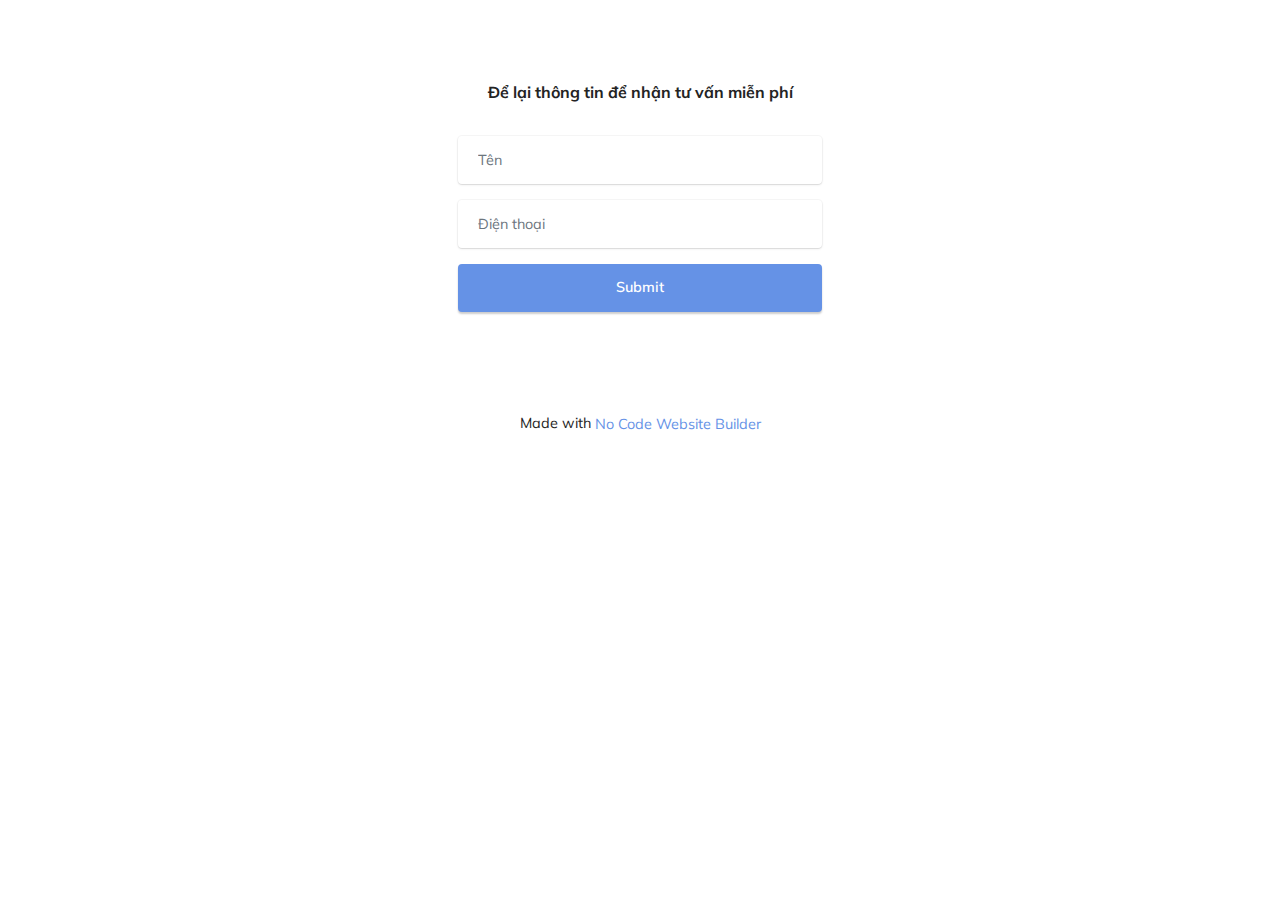
==== index.html @ 39113ecf "03062023" ====
<!DOCTYPE html>
<html  >
<head>
  <!-- Site made with Mobirise Website Builder v5.8.4, https://mobirise.com -->
  <meta charset="UTF-8">
  <meta http-equiv="X-UA-Compatible" content="IE=edge">
  <meta name="generator" content="Mobirise v5.8.4, mobirise.com">
  <meta name="viewport" content="width=device-width, initial-scale=1, minimum-scale=1">
  <link rel="shortcut icon" href="assets/images/logo5.png" type="image/x-icon">
  <meta name="description" content="">
  
  
  <title>Home</title>
  <link rel="stylesheet" href="assets/bootstrap/css/bootstrap.min.css">
  <link rel="stylesheet" href="assets/bootstrap/css/bootstrap-grid.min.css">
  <link rel="stylesheet" href="assets/bootstrap/css/bootstrap-reboot.min.css">
  <link rel="stylesheet" href="assets/animatecss/animate.css">
  <link rel="stylesheet" href="assets/theme/css/style.css">
  <link rel="preload" href="https://fonts.googleapis.com/css?family=Mulish:200,300,400,500,600,700,800,900,200i,300i,400i,500i,600i,700i,800i,900i&display=swap" as="style" onload="this.onload=null;this.rel='stylesheet'">
  <noscript><link rel="stylesheet" href="https://fonts.googleapis.com/css?family=Mulish:200,300,400,500,600,700,800,900,200i,300i,400i,500i,600i,700i,800i,900i&display=swap"></noscript>
  <link rel="preload" as="style" href="assets/mobirise/css/mbr-additional.css"><link rel="stylesheet" href="assets/mobirise/css/mbr-additional.css" type="text/css">

  
  
  
</head>
<body>
  
  <section data-bs-version="5.1" class="form6 cid-tBtfS09I88" id="form6-26">
    
    
    <div class="container">
        <div class="mbr-section-head">
            <h3 class="mbr-section-title mbr-fonts-style align-center mb-0 display-5"><strong>Để lại thông tin để nhận tư vấn miễn phí</strong></h3>
            
        </div>
        <div class="row justify-content-center mt-4">
            <div class="col-lg-8 mx-auto mbr-form" data-form-type="formoid">
                <form action="https://mobirise.eu/" method="POST" class="mbr-form form-with-styler mx-auto" data-form-title="Form Name"><input type="hidden" name="email" data-form-email="true" value="Y9dy95Yp5wmkKVd/0GIp2gF3+HsOnXI8eDdxswbliHmnX6ky2PDcvY+ydvlVu23F+veCBiwrmIQJAqEU7r0WcG2cUK9xBHsU/WduM9uioOpD8mHMKad6G4ELP94z5v3U">
                    <div class="row">
                        <div hidden="hidden" data-form-alert="" class="alert alert-success col-12">Chúng tôi đã ghi nhận thông tin và sẽ gọi bạn sớm thôi!</div>
                        <div hidden="hidden" data-form-alert-danger="" class="alert alert-danger col-12">
                            Oops...! some problem!
                        </div>
                    </div>
                    <div class="dragArea row">
                        <div class="col-lg-12 col-md-12 col-sm-12 form-group mb-3" data-for="name">
                            <input type="text" name="name" placeholder="Tên" data-form-field="name" class="form-control" value="" id="name-form6-26">
                        </div>
                        
                        <div data-for="phone" class="col-lg-12 col-md-12 col-sm-12 form-group mb-3">
                            <input type="tel" name="phone" placeholder="Điện thoại" data-form-field="phone" class="form-control" value="" id="phone-form6-26">
                        </div>
                        <div class="col-auto mbr-section-btn align-center">
                            <button type="submit" class="btn btn-primary display-4">Submit</button>
                        </div>
                    </div>
                </form>
            </div>
        </div>
    </div>
</section><section class="display-7" style="padding: 0;align-items: center;justify-content: center;flex-wrap: wrap;    align-content: center;display: flex;position: relative;height: 4rem;"><a href="https://mobiri.se/2991705" style="flex: 1 1;height: 4rem;position: absolute;width: 100%;z-index: 1;"><img alt="" style="height: 4rem;" src="[data-uri]"></a><p style="margin: 0;text-align: center;" class="display-7">Made with &#8204;</p><a style="z-index:1" href="https://mobirise.com/builder/no-code-website-builder.html">No Code Website Builder</a></section><script src="assets/bootstrap/js/bootstrap.bundle.min.js"></script>  <script src="assets/smoothscroll/smooth-scroll.js"></script>  <script src="assets/ytplayer/index.js"></script>  <script src="assets/theme/js/script.js"></script>  <script src="assets/formoid/formoid.min.js"></script>  
  
  
 <div id="scrollToTop" class="scrollToTop mbr-arrow-up"><a style="text-align: center;"><i class="mbr-arrow-up-icon mbr-arrow-up-icon-cm cm-icon cm-icon-smallarrow-up"></i></a></div>
    <input name="animation" type="hidden">
  </body>
</html>
---- assets/theme/css/style.css ----
@charset "UTF-8";
section {
  background-color: #ffffff;
}

body {
  font-style: normal;
  line-height: 1.5;
  font-weight: 400;
  color: #232323;
  position: relative;
}

button {
  background-color: transparent;
  border-color: transparent;
}

section,
.container,
.container-fluid {
  position: relative;
  word-wrap: break-word;
}

a.mbr-iconfont:hover {
  text-decoration: none;
}

.article .lead p,
.article .lead ul,
.article .lead ol,
.article .lead pre,
.article .lead blockquote {
  margin-bottom: 0;
}

a {
  font-style: normal;
  font-weight: 400;
  cursor: pointer;
}
a, a:hover {
  text-decoration: none;
}

.mbr-section-title {
  font-style: normal;
  line-height: 1.3;
}

.mbr-section-subtitle {
  line-height: 1.3;
}

.mbr-text {
  font-style: normal;
  line-height: 1.7;
}

h1,
h2,
h3,
h4,
h5,
h6,
.display-1,
.display-2,
.display-4,
.display-5,
.display-7,
span,
p,
a {
  line-height: 1;
  word-break: break-word;
  word-wrap: break-word;
  font-weight: 400;
}

b,
strong {
  font-weight: bold;
}

input:-webkit-autofill, input:-webkit-autofill:hover, input:-webkit-autofill:focus, input:-webkit-autofill:active {
  transition-delay: 9999s;
  -webkit-transition-property: background-color, color;
  transition-property: background-color, color;
}

textarea[type=hidden] {
  display: none;
}

section {
  background-position: 50% 50%;
  background-repeat: no-repeat;
  background-size: cover;
}
section .mbr-background-video,
section .mbr-background-video-preview {
  position: absolute;
  bottom: 0;
  left: 0;
  right: 0;
  top: 0;
}

.hidden {
  visibility: hidden;
}

.mbr-z-index20 {
  z-index: 20;
}

/*! Base colors */
.mbr-white {
  color: #ffffff;
}

.mbr-black {
  color: #111111;
}

.mbr-bg-white {
  background-color: #ffffff;
}

.mbr-bg-black {
  background-color: #000000;
}

/*! Text-aligns */
.align-left {
  text-align: left;
}

.align-center {
  text-align: center;
}

.align-right {
  text-align: right;
}

/*! Font-weight  */
.mbr-light {
  font-weight: 300;
}

.mbr-regular {
  font-weight: 400;
}

.mbr-semibold {
  font-weight: 500;
}

.mbr-bold {
  font-weight: 700;
}

/*! Media  */
.media-content {
  flex-basis: 100%;
}

.media-container-row {
  display: flex;
  flex-direction: row;
  flex-wrap: wrap;
  justify-content: center;
  align-content: center;
  align-items: start;
}
.media-container-row .media-size-item {
  width: 400px;
}

.media-container-column {
  display: flex;
  flex-direction: column;
  flex-wrap: wrap;
  justify-content: center;
  align-content: center;
  align-items: stretch;
}
.media-container-column > * {
  width: 100%;
}

@media (min-width: 992px) {
  .media-container-row {
    flex-wrap: nowrap;
  }
}
figure {
  margin-bottom: 0;
  overflow: hidden;
}

figure[mbr-media-size] {
  transition: width 0.1s;
}

img,
iframe {
  display: block;
  width: 100%;
}

.card {
  background-color: transparent;
  border: none;
}

.card-box {
  width: 100%;
}

.card-img {
  text-align: center;
  flex-shrink: 0;
  -webkit-flex-shrink: 0;
}

.media {
  max-width: 100%;
  margin: 0 auto;
}

.mbr-figure {
  align-self: center;
}

.media-container > div {
  max-width: 100%;
}

.mbr-figure img,
.card-img img {
  width: 100%;
}

@media (max-width: 991px) {
  .media-size-item {
    width: auto !important;
  }

  .media {
    width: auto;
  }

  .mbr-figure {
    width: 100% !important;
  }
}
/*! Buttons */
.mbr-section-btn {
  margin-left: -0.6rem;
  margin-right: -0.6rem;
  font-size: 0;
}

.btn {
  font-weight: 600;
  border-width: 1px;
  font-style: normal;
  margin: 0.6rem 0.6rem;
  white-space: normal;
  transition: all 0.2s ease-in-out;
  display: inline-flex;
  align-items: center;
  justify-content: center;
  word-break: break-word;
}

.btn-sm {
  font-weight: 600;
  letter-spacing: 0px;
  transition: all 0.3s ease-in-out;
}

.btn-md {
  font-weight: 600;
  letter-spacing: 0px;
  transition: all 0.3s ease-in-out;
}

.btn-lg {
  font-weight: 600;
  letter-spacing: 0px;
  transition: all 0.3s ease-in-out;
}

.btn-form {
  margin: 0;
}
.btn-form:hover {
  cursor: pointer;
}

nav .mbr-section-btn {
  margin-left: 0rem;
  margin-right: 0rem;
}

/*! Btn icon margin */
.btn .mbr-iconfont,
.btn.btn-sm .mbr-iconfont {
  order: 1;
  cursor: pointer;
  margin-left: 0.5rem;
  vertical-align: sub;
}

.btn.btn-md .mbr-iconfont,
.btn.btn-md .mbr-iconfont {
  margin-left: 0.8rem;
}

.mbr-regular {
  font-weight: 400;
}

.mbr-semibold {
  font-weight: 500;
}

.mbr-bold {
  font-weight: 700;
}

[type=submit] {
  -webkit-appearance: none;
}

/*! Full-screen */
.mbr-fullscreen .mbr-overlay {
  min-height: 100vh;
}

.mbr-fullscreen {
  display: flex;
  display: -moz-flex;
  display: -ms-flex;
  display: -o-flex;
  align-items: center;
  min-height: 100vh;
  padding-top: 3rem;
  padding-bottom: 3rem;
}

/*! Map */
.map {
  height: 25rem;
  position: relative;
}
.map iframe {
  width: 100%;
  height: 100%;
}

/*! Scroll to top arrow */
.mbr-arrow-up {
  bottom: 25px;
  right: 90px;
  position: fixed;
  text-align: right;
  z-index: 5000;
  color: #ffffff;
  font-size: 22px;
}

.mbr-arrow-up a {
  background: rgba(0, 0, 0, 0.2);
  border-radius: 50%;
  color: #fff;
  display: inline-block;
  height: 60px;
  width: 60px;
  border: 2px solid #fff;
  outline-style: none !important;
  position: relative;
  text-decoration: none;
  transition: all 0.3s ease-in-out;
  cursor: pointer;
  text-align: center;
}
.mbr-arrow-up a:hover {
  background-color: rgba(0, 0, 0, 0.4);
}
.mbr-arrow-up a i {
  line-height: 60px;
}

.mbr-arrow-up-icon {
  display: block;
  color: #fff;
}

.mbr-arrow-up-icon::before {
  content: "›";
  display: inline-block;
  font-family: serif;
  font-size: 22px;
  line-height: 1;
  font-style: normal;
  position: relative;
  top: 6px;
  left: -4px;
  transform: rotate(-90deg);
}

/*! Arrow Down */
.mbr-arrow {
  position: absolute;
  bottom: 45px;
  left: 50%;
  width: 60px;
  height: 60px;
  cursor: pointer;
  background-color: rgba(80, 80, 80, 0.5);
  border-radius: 50%;
  transform: translateX(-50%);
}
@media (max-width: 767px) {
  .mbr-arrow {
    display: none;
  }
}
.mbr-arrow > a {
  display: inline-block;
  text-decoration: none;
  outline-style: none;
  -webkit-animation: arrowdown 1.7s ease-in-out infinite;
          animation: arrowdown 1.7s ease-in-out infinite;
  color: #ffffff;
}
.mbr-arrow > a > i {
  position: absolute;
  top: -2px;
  left: 15px;
  font-size: 2rem;
}

#scrollToTop a i::before {
  content: "";
  position: absolute;
  display: block;
  border-bottom: 2.5px solid #fff;
  border-left: 2.5px solid #fff;
  width: 27.8%;
  height: 27.8%;
  left: 50%;
  top: 51%;
  transform: translateY(-30%) translateX(-50%) rotate(135deg);
}

@keyframes arrowdown {
  0% {
    transform: translateY(0px);
  }
  50% {
    transform: translateY(-5px);
  }
  100% {
    transform: translateY(0px);
  }
}
@-webkit-keyframes arrowdown {
  0% {
    transform: translateY(0px);
  }
  50% {
    transform: translateY(-5px);
  }
  100% {
    transform: translateY(0px);
  }
}
@media (max-width: 500px) {
  .mbr-arrow-up {
    left: 0;
    right: 0;
    text-align: center;
  }
}
/*Gradients animation*/
@keyframes gradient-animation {
  from {
    background-position: 0% 100%;
    -webkit-animation-timing-function: ease-in-out;
            animation-timing-function: ease-in-out;
  }
  to {
    background-position: 100% 0%;
    -webkit-animation-timing-function: ease-in-out;
            animation-timing-function: ease-in-out;
  }
}
@-webkit-keyframes gradient-animation {
  from {
    background-position: 0% 100%;
    -webkit-animation-timing-function: ease-in-out;
            animation-timing-function: ease-in-out;
  }
  to {
    background-position: 100% 0%;
    -webkit-animation-timing-function: ease-in-out;
            animation-timing-function: ease-in-out;
  }
}
.bg-gradient {
  background-size: 200% 200%;
  animation: gradient-animation 5s infinite alternate;
  -webkit-animation: gradient-animation 5s infinite alternate;
}

.menu .navbar-brand {
  display: -webkit-flex;
}
.menu .navbar-brand span {
  display: flex;
  display: -webkit-flex;
}
.menu .navbar-brand .navbar-caption-wrap {
  display: -webkit-flex;
}
.menu .navbar-brand .navbar-logo img {
  display: -webkit-flex;
  width: auto;
}
@media (min-width: 768px) and (max-width: 991px) {
  .menu .navbar-toggleable-sm .navbar-nav {
    display: -ms-flexbox;
  }
}
@media (max-width: 991px) {
  .menu .navbar-collapse {
    max-height: 93.5vh;
  }
  .menu .navbar-collapse.show {
    overflow: auto;
  }
}
@media (min-width: 992px) {
  .menu .navbar-nav.nav-dropdown {
    display: -webkit-flex;
  }
  .menu .navbar-toggleable-sm .navbar-collapse {
    display: -webkit-flex !important;
  }
  .menu .collapsed .navbar-collapse {
    max-height: 93.5vh;
  }
  .menu .collapsed .navbar-collapse.show {
    overflow: auto;
  }
}
@media (max-width: 767px) {
  .menu .navbar-collapse {
    max-height: 80vh;
  }
}

.nav-link .mbr-iconfont {
  margin-right: 0.5rem;
}

.navbar {
  display: -webkit-flex;
  -webkit-flex-wrap: wrap;
  -webkit-align-items: center;
  -webkit-justify-content: space-between;
}

.navbar-collapse {
  -webkit-flex-basis: 100%;
  -webkit-flex-grow: 1;
  -webkit-align-items: center;
}

.nav-dropdown .link {
  padding: 0.667em 1.667em !important;
  margin: 0 !important;
}

.nav {
  display: -webkit-flex;
  -webkit-flex-wrap: wrap;
}

.row {
  display: -webkit-flex;
  -webkit-flex-wrap: wrap;
}

.justify-content-center {
  -webkit-justify-content: center;
}

.form-inline {
  display: -webkit-flex;
}

.card-wrapper {
  -webkit-flex: 1;
}

.carousel-control {
  z-index: 10;
  display: -webkit-flex;
}

.carousel-controls {
  display: -webkit-flex;
}

.media {
  display: -webkit-flex;
}

.form-group:focus {
  outline: none;
}

.jq-selectbox__select {
  padding: 7px 0;
  position: relative;
}

.jq-selectbox__dropdown {
  overflow: hidden;
  border-radius: 10px;
  position: absolute;
  top: 100%;
  left: 0 !important;
  width: 100% !important;
}

.jq-selectbox__trigger-arrow {
  right: 0;
  transform: translateY(-50%);
}

.jq-selectbox li {
  padding: 1.07em 0.5em;
}

input[type=range] {
  padding-left: 0 !important;
  padding-right: 0 !important;
}

.modal-dialog,
.modal-content {
  height: 100%;
}

.modal-dialog .carousel-inner {
  height: calc(100vh - 1.75rem);
}
@media (max-width: 575px) {
  .modal-dialog .carousel-inner {
    height: calc(100vh - 1rem);
  }
}

.carousel-item {
  text-align: center;
}

.carousel-item img {
  margin: auto;
}

.navbar-toggler {
  align-self: flex-start;
  padding: 0.25rem 0.75rem;
  font-size: 1.25rem;
  line-height: 1;
  background: transparent;
  border: 1px solid transparent;
  border-radius: 0.25rem;
}

.navbar-toggler:focus,
.navbar-toggler:hover {
  text-decoration: none;
  box-shadow: none;
}

.navbar-toggler-icon {
  display: inline-block;
  width: 1.5em;
  height: 1.5em;
  vertical-align: middle;
  content: "";
  background: no-repeat center center;
  background-size: 100% 100%;
}

.navbar-toggler-left {
  position: absolute;
  left: 1rem;
}

.navbar-toggler-right {
  position: absolute;
  right: 1rem;
}

.card-img {
  width: auto;
}

.menu .navbar.collapsed:not(.beta-menu) {
  flex-direction: column;
}

.carousel-item.active,
.carousel-item-next,
.carousel-item-prev {
  display: flex;
}

.note-air-layout .dropup .dropdown-menu,
.note-air-layout .navbar-fixed-bottom .dropdown .dropdown-menu {
  bottom: initial !important;
}

html,
body {
  height: auto;
  min-height: 100vh;
}

.dropup .dropdown-toggle::after {
  display: none;
}

.form-asterisk {
  font-family: initial;
  position: absolute;
  top: -2px;
  font-weight: normal;
}

.form-control-label {
  position: relative;
  cursor: pointer;
  margin-bottom: 0.357em;
  padding: 0;
}

.alert {
  color: #ffffff;
  border-radius: 0;
  border: 0;
  font-size: 1.1rem;
  line-height: 1.5;
  margin-bottom: 1.875rem;
  padding: 1.25rem;
  position: relative;
  text-align: center;
}
.alert.alert-form::after {
  background-color: inherit;
  bottom: -7px;
  content: "";
  display: block;
  height: 14px;
  left: 50%;
  margin-left: -7px;
  position: absolute;
  transform: rotate(45deg);
  width: 14px;
}

.form-control {
  background-color: #ffffff;
  background-clip: border-box;
  color: #232323;
  line-height: 1rem !important;
  height: auto;
  padding: 0.6rem 1.2rem;
  transition: border-color 0.25s ease 0s;
  border: 1px solid transparent !important;
  border-radius: 4px;
  box-shadow: rgba(0, 0, 0, 0.07) 0px 1px 1px 0px, rgba(0, 0, 0, 0.07) 0px 1px 3px 0px, rgba(0, 0, 0, 0.03) 0px 0px 0px 1px;
}
.form-active .form-control:invalid {
  border-color: red;
}

form .row {
  margin-left: -0.6rem;
  margin-right: -0.6rem;
}
form .row [class*=col] {
  padding-left: 0.6rem;
  padding-right: 0.6rem;
}

form .mbr-section-btn {
  margin: 0;
  padding-left: 0.6rem;
  padding-right: 0.6rem;
}

form .btn {
  display: flex;
  padding: 0.6rem 1.2rem;
  margin: 0;
}

form .form-check-input {
  margin-top: 0.5;
}

textarea.form-control {
  line-height: 1.5rem !important;
}

.form-group {
  margin-bottom: 1.2rem;
}

.form-control,
form .btn {
  min-height: 48px;
}

.gdpr-block label span.textGDPR input[name=gdpr] {
  top: 7px;
}

.form-control:focus {
  box-shadow: none;
}

:focus {
  outline: none;
}

.mbr-overlay {
  background-color: #000;
  bottom: 0;
  left: 0;
  opacity: 0.5;
  position: absolute;
  right: 0;
  top: 0;
  z-index: 0;
  pointer-events: none;
}

blockquote {
  font-style: italic;
  padding: 3rem;
  font-size: 1.09rem;
  position: relative;
  border-left: 3px solid;
}

ul,
ol,
pre,
blockquote {
  margin-bottom: 2.3125rem;
}

.mt-4 {
  margin-top: 2rem !important;
}

.mb-4 {
  margin-bottom: 2rem !important;
}

@media (min-width: 992px) {
  .container {
    padding-left: 16px;
    padding-right: 16px;
  }

  .row {
    margin-left: -16px;
    margin-right: -16px;
  }
  .row > [class*=col] {
    padding-left: 16px;
    padding-right: 16px;
  }
}
@media (min-width: 768px) {
  .container-fluid {
    padding-left: 32px;
    padding-right: 32px;
  }
}
@media (min-width: 768px) and (max-width: 991px) {
  .mbr-container {
    padding-left: 32px;
    padding-right: 32px;
  }
}
@media (max-width: 767px) {
  .mbr-container {
    padding-left: 16px;
    padding-right: 16px;
  }
}
.card-wrapper,
.item-wrapper {
  overflow: hidden;
}

.app-video-wrapper > img {
  opacity: 1;
}

.item {
  position: relative;
}

.dropdown-menu .dropdown-menu {
  left: 100%;
}

.dropdown-item + .dropdown-menu {
  display: none;
}

.dropdown-item:hover + .dropdown-menu,
.dropdown-menu:hover {
  display: block;
}

@media (min-aspect-ratio: 16/9) {
  .mbr-video-foreground {
    height: 300% !important;
    top: -100% !important;
  }
}
@media (max-aspect-ratio: 16/9) {
  .mbr-video-foreground {
    width: 300% !important;
    left: -100% !important;
  }
}.engine {
	position: absolute;
	text-indent: -2400px;
	text-align: center;
	padding: 0;
	top: 0;
	left: -2400px;
}
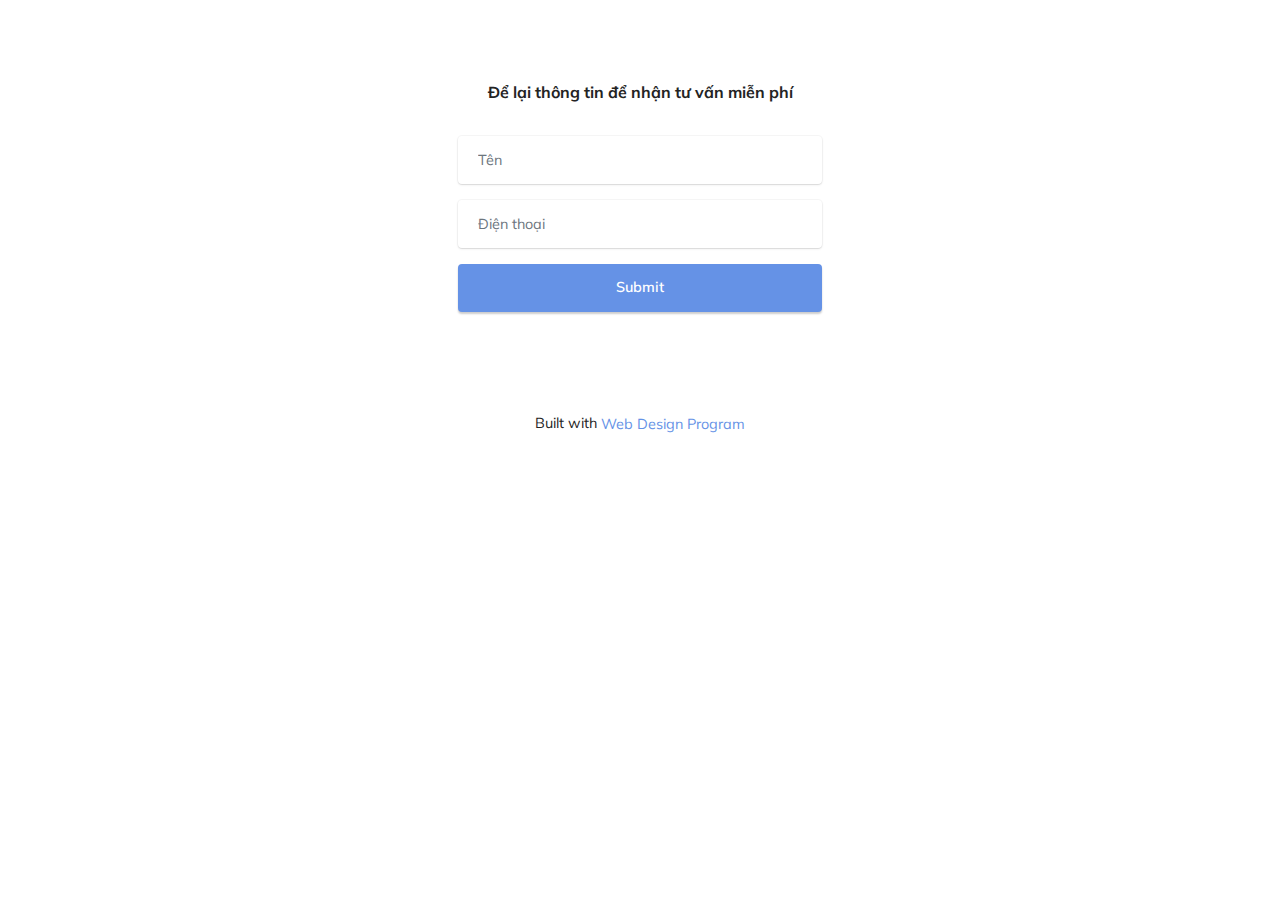
==== commit 548f72ab: "3234" ====
--- a/index.html
+++ b/index.html
@@ -36,7 +36,7 @@
         </div>
         <div class="row justify-content-center mt-4">
             <div class="col-lg-8 mx-auto mbr-form" data-form-type="formoid">
-                <form action="https://mobirise.eu/" method="POST" class="mbr-form form-with-styler mx-auto" data-form-title="Form Name"><input type="hidden" name="email" data-form-email="true" value="Y9dy95Yp5wmkKVd/0GIp2gF3+HsOnXI8eDdxswbliHmnX6ky2PDcvY+ydvlVu23F+veCBiwrmIQJAqEU7r0WcG2cUK9xBHsU/WduM9uioOpD8mHMKad6G4ELP94z5v3U">
+                <form action="https://mobirise.eu/" method="POST" class="mbr-form form-with-styler mx-auto" data-form-title="Form Name"><input type="hidden" name="email" data-form-email="true" value="G8fNs7XWvtWu2tb38KiW5MXadjMqTvgWisqBGfaHisEMpyibDWAI4afP7Jy4pFu03w7LuLg8yoNtYzwW1b8rhkO1qIILDD1zhZ3jpz8UO+SfwBujZI1yfAyRESxCkPep">
                     <div class="row">
                         <div hidden="hidden" data-form-alert="" class="alert alert-success col-12">Chúng tôi đã ghi nhận thông tin và sẽ gọi bạn sớm thôi!</div>
                         <div hidden="hidden" data-form-alert-danger="" class="alert alert-danger col-12">
@@ -59,7 +59,7 @@
             </div>
         </div>
     </div>
-</section><section class="display-7" style="padding: 0;align-items: center;justify-content: center;flex-wrap: wrap;    align-content: center;display: flex;position: relative;height: 4rem;"><a href="https://mobiri.se/2991705" style="flex: 1 1;height: 4rem;position: absolute;width: 100%;z-index: 1;"><img alt="" style="height: 4rem;" src="[data-uri]"></a><p style="margin: 0;text-align: center;" class="display-7">Made with &#8204;</p><a style="z-index:1" href="https://mobirise.com/builder/no-code-website-builder.html">No Code Website Builder</a></section><script src="assets/bootstrap/js/bootstrap.bundle.min.js"></script>  <script src="assets/smoothscroll/smooth-scroll.js"></script>  <script src="assets/ytplayer/index.js"></script>  <script src="assets/theme/js/script.js"></script>  <script src="assets/formoid/formoid.min.js"></script>  
+</section><section class="display-7" style="padding: 0;align-items: center;justify-content: center;flex-wrap: wrap;    align-content: center;display: flex;position: relative;height: 4rem;"><a href="https://mobiri.se/2991705" style="flex: 1 1;height: 4rem;position: absolute;width: 100%;z-index: 1;"><img alt="" style="height: 4rem;" src="[data-uri]"></a><p style="margin: 0;text-align: center;" class="display-7">Built with &#8204;</p><a style="z-index:1" href="https://mobirise.com/builder/web-design-program.html">Web Design Program</a></section><script src="assets/bootstrap/js/bootstrap.bundle.min.js"></script>  <script src="assets/smoothscroll/smooth-scroll.js"></script>  <script src="assets/ytplayer/index.js"></script>  <script src="assets/theme/js/script.js"></script>  <script src="assets/formoid/formoid.min.js"></script>  
   
   
  <div id="scrollToTop" class="scrollToTop mbr-arrow-up"><a style="text-align: center;"><i class="mbr-arrow-up-icon mbr-arrow-up-icon-cm cm-icon cm-icon-smallarrow-up"></i></a></div>
--- a/assets/mobirise/css/mbr-additional.css
+++ b/assets/mobirise/css/mbr-additional.css
@@ -5281,549 +5281,29 @@
 .cid-sFzFvgBfc0 .mbr-section-subtitle {
   text-align: left;
 }
-.cid-tFIu8643v4 {
-  padding-top: 0rem;
-  padding-bottom: 0rem;
-  background-color: #ffffff;
-}
-.cid-tFIu8643v4 img,
-.cid-tFIu8643v4 .item-img {
-  height: 100%;
-  height: 300px;
-  object-fit: cover;
-}
-.cid-tFIu8643v4 .item:focus,
-.cid-tFIu8643v4 span:focus {
-  outline: none;
-}
-.cid-tFIu8643v4 .item {
-  cursor: pointer;
-  margin-bottom: 2rem;
-}
-.cid-tFIu8643v4 .item-wrapper {
-  position: relative;
-  border-radius: 4px;
-  background: #fafafa;
-  height: 100%;
-  display: flex;
-  flex-flow: column nowrap;
-}
-@media (min-width: 992px) {
-  .cid-tFIu8643v4 .item-wrapper .item-content {
-    padding: 2rem 2rem 0;
-  }
-  .cid-tFIu8643v4 .item-wrapper .item-footer {
-    padding: 0 2rem 2rem;
-  }
+.cid-tG7671k1oT {
+  padding-top: 2rem;
+  padding-bottom: 2rem;
+  background-image: url("../../../assets/images/mbr-5-1920x1280.jpeg");
+}
+.cid-tG7671k1oT .mbr-overlay {
+  background-color: #000000;
+  opacity: 0.5;
+}
+.cid-tG7671k1oT form .mbr-section-btn {
+  text-align: center;
+  width: 100%;
+}
+.cid-tG7671k1oT form .mbr-section-btn .btn {
+  display: inline-flex;
 }
 @media (max-width: 991px) {
-  .cid-tFIu8643v4 .item-wrapper .item-content {
-    padding: 1rem 1rem 0;
-  }
-  .cid-tFIu8643v4 .item-wrapper .item-footer {
-    padding: 0 1rem 1rem;
-  }
-}
-.cid-tFIu8643v4 .mbr-section-btn {
-  margin-top: auto !important;
-}
-.cid-tFIu8643v4 .mbr-section-title {
-  color: #232323;
-  text-align: left;
-}
-.cid-tFIu8643v4 .mbr-text,
-.cid-tFIu8643v4 .mbr-section-btn {
-  text-align: left;
-}
-.cid-tFIu8643v4 .item-title {
-  text-align: left;
-}
-.cid-tFIu8643v4 .item-subtitle {
-  text-align: left;
-  color: #232323;
-}
-.cid-tFIu8643v4 .mbr-section-subtitle {
-  text-align: left;
-}
-.cid-tFIu8VbyJi {
-  padding-top: 6rem;
-  padding-bottom: 6rem;
-  background-color: #ffffff;
-}
-.cid-tFIu8VbyJi img,
-.cid-tFIu8VbyJi .item-img {
-  height: 100%;
-  height: 300px;
-  object-fit: cover;
-}
-.cid-tFIu8VbyJi .item:focus,
-.cid-tFIu8VbyJi span:focus {
-  outline: none;
-}
-.cid-tFIu8VbyJi .item {
-  cursor: pointer;
-  margin-bottom: 2rem;
-}
-.cid-tFIu8VbyJi .item-wrapper {
-  position: relative;
-  border-radius: 4px;
-  background: #fafafa;
-  height: 100%;
-  display: flex;
-  flex-flow: column nowrap;
-}
-@media (min-width: 992px) {
-  .cid-tFIu8VbyJi .item-wrapper .item-content {
-    padding: 2rem 2rem 0;
-  }
-  .cid-tFIu8VbyJi .item-wrapper .item-footer {
-    padding: 0 2rem 2rem;
-  }
-}
-@media (max-width: 991px) {
-  .cid-tFIu8VbyJi .item-wrapper .item-content {
-    padding: 1rem 1rem 0;
-  }
-  .cid-tFIu8VbyJi .item-wrapper .item-footer {
-    padding: 0 1rem 1rem;
-  }
-}
-.cid-tFIu8VbyJi .mbr-section-btn {
-  margin-top: auto !important;
-}
-.cid-tFIu8VbyJi .mbr-section-title {
-  color: #232323;
-}
-.cid-tFIu8VbyJi .mbr-text,
-.cid-tFIu8VbyJi .mbr-section-btn {
-  text-align: left;
-}
-.cid-tFIu8VbyJi .item-title {
-  text-align: left;
-}
-.cid-tFIu8VbyJi .item-subtitle {
-  text-align: left;
-  color: #232323;
-}
-.cid-tFIu9rk3UH {
-  padding-top: 6rem;
-  padding-bottom: 6rem;
-  background-color: #ffffff;
-}
-.cid-tFIu9rk3UH img,
-.cid-tFIu9rk3UH .item-img {
-  height: 100%;
-  height: 300px;
-  object-fit: cover;
-}
-.cid-tFIu9rk3UH .item:focus,
-.cid-tFIu9rk3UH span:focus {
-  outline: none;
-}
-.cid-tFIu9rk3UH .item {
-  cursor: pointer;
-  margin-bottom: 2rem;
-}
-.cid-tFIu9rk3UH .item-wrapper {
-  position: relative;
-  border-radius: 4px;
-  background: #fafafa;
-  height: 100%;
-  display: flex;
-  flex-flow: column nowrap;
-}
-@media (min-width: 992px) {
-  .cid-tFIu9rk3UH .item-wrapper .item-content {
-    padding: 2rem 2rem 0;
-  }
-  .cid-tFIu9rk3UH .item-wrapper .item-footer {
-    padding: 0 2rem 2rem;
-  }
-}
-@media (max-width: 991px) {
-  .cid-tFIu9rk3UH .item-wrapper .item-content {
-    padding: 1rem 1rem 0;
-  }
-  .cid-tFIu9rk3UH .item-wrapper .item-footer {
-    padding: 0 1rem 1rem;
-  }
-}
-.cid-tFIu9rk3UH .mbr-section-btn {
-  margin-top: auto !important;
-}
-.cid-tFIu9rk3UH .mbr-section-title {
-  color: #232323;
-}
-.cid-tFIu9rk3UH .mbr-text,
-.cid-tFIu9rk3UH .mbr-section-btn {
-  text-align: left;
-}
-.cid-tFIu9rk3UH .item-title {
-  text-align: left;
-}
-.cid-tFIu9rk3UH .item-subtitle {
-  text-align: left;
-  color: #232323;
-}
-.cid-tFIu6HiQb9 {
-  padding-top: 6rem;
-  padding-bottom: 6rem;
-  background-color: #ffffff;
-}
-.cid-tFIu6HiQb9 img,
-.cid-tFIu6HiQb9 .item-img {
-  height: 100%;
-  height: 300px;
-  object-fit: cover;
-}
-.cid-tFIu6HiQb9 .item:focus,
-.cid-tFIu6HiQb9 span:focus {
-  outline: none;
-}
-.cid-tFIu6HiQb9 .item {
-  cursor: pointer;
-  margin-bottom: 2rem;
-}
-.cid-tFIu6HiQb9 .item-wrapper {
-  position: relative;
-  border-radius: 4px;
-  background: #fafafa;
-  height: 100%;
-  display: flex;
-  flex-flow: column nowrap;
-}
-@media (min-width: 992px) {
-  .cid-tFIu6HiQb9 .item-wrapper .item-content {
-    padding: 2rem 2rem 0;
-  }
-  .cid-tFIu6HiQb9 .item-wrapper .item-footer {
-    padding: 0 2rem 2rem;
-  }
-}
-@media (max-width: 991px) {
-  .cid-tFIu6HiQb9 .item-wrapper .item-content {
-    padding: 1rem 1rem 0;
-  }
-  .cid-tFIu6HiQb9 .item-wrapper .item-footer {
-    padding: 0 1rem 1rem;
-  }
-}
-.cid-tFIu6HiQb9 .mbr-section-btn {
-  margin-top: auto !important;
-}
-.cid-tFIu6HiQb9 .mbr-section-title {
-  color: #232323;
-}
-.cid-tFIu6HiQb9 .mbr-text,
-.cid-tFIu6HiQb9 .mbr-section-btn {
-  text-align: left;
-}
-.cid-tFIu6HiQb9 .item-title {
-  text-align: left;
-}
-.cid-tFIu6HiQb9 .item-subtitle {
-  text-align: left;
-  color: #232323;
-}
-.cid-tFIudwAHAj {
-  padding-top: 6rem;
-  padding-bottom: 6rem;
-  background-color: #ffffff;
-}
-.cid-tFIudwAHAj img,
-.cid-tFIudwAHAj .item-img {
-  height: 100%;
-  height: 300px;
-  object-fit: cover;
-}
-.cid-tFIudwAHAj .item:focus,
-.cid-tFIudwAHAj span:focus {
-  outline: none;
-}
-.cid-tFIudwAHAj .item {
-  cursor: pointer;
-  margin-bottom: 2rem;
-}
-.cid-tFIudwAHAj .item-wrapper {
-  position: relative;
-  border-radius: 4px;
-  background: #fafafa;
-  height: 100%;
-  display: flex;
-  flex-flow: column nowrap;
-}
-@media (min-width: 992px) {
-  .cid-tFIudwAHAj .item-wrapper .item-content {
-    padding: 2rem 2rem 0;
-  }
-  .cid-tFIudwAHAj .item-wrapper .item-footer {
-    padding: 0 2rem 2rem;
-  }
-}
-@media (max-width: 991px) {
-  .cid-tFIudwAHAj .item-wrapper .item-content {
-    padding: 1rem 1rem 0;
-  }
-  .cid-tFIudwAHAj .item-wrapper .item-footer {
-    padding: 0 1rem 1rem;
-  }
-}
-.cid-tFIudwAHAj .mbr-section-btn {
-  margin-top: auto !important;
-}
-.cid-tFIudwAHAj .mbr-section-title {
-  color: #232323;
-}
-.cid-tFIudwAHAj .mbr-text,
-.cid-tFIudwAHAj .mbr-section-btn {
-  text-align: left;
-}
-.cid-tFIudwAHAj .item-title {
-  text-align: left;
-}
-.cid-tFIudwAHAj .item-subtitle {
-  text-align: left;
-  color: #232323;
-}
-.cid-tFIudau5cj {
-  padding-top: 6rem;
-  padding-bottom: 6rem;
-  background-color: #ffffff;
-}
-.cid-tFIudau5cj img,
-.cid-tFIudau5cj .item-img {
-  height: 100%;
-  height: 300px;
-  object-fit: cover;
-}
-.cid-tFIudau5cj .item:focus,
-.cid-tFIudau5cj span:focus {
-  outline: none;
-}
-.cid-tFIudau5cj .item {
-  cursor: pointer;
-  margin-bottom: 2rem;
-}
-.cid-tFIudau5cj .item-wrapper {
-  position: relative;
-  border-radius: 4px;
-  background: #fafafa;
-  height: 100%;
-  display: flex;
-  flex-flow: column nowrap;
-}
-@media (min-width: 992px) {
-  .cid-tFIudau5cj .item-wrapper .item-content {
-    padding: 2rem 2rem 0;
-  }
-  .cid-tFIudau5cj .item-wrapper .item-footer {
-    padding: 0 2rem 2rem;
-  }
-}
-@media (max-width: 991px) {
-  .cid-tFIudau5cj .item-wrapper .item-content {
-    padding: 1rem 1rem 0;
-  }
-  .cid-tFIudau5cj .item-wrapper .item-footer {
-    padding: 0 1rem 1rem;
-  }
-}
-.cid-tFIudau5cj .mbr-section-btn {
-  margin-top: auto !important;
-}
-.cid-tFIudau5cj .mbr-section-title {
-  color: #232323;
-}
-.cid-tFIudau5cj .mbr-text,
-.cid-tFIudau5cj .mbr-section-btn {
-  text-align: left;
-}
-.cid-tFIudau5cj .item-title {
-  text-align: left;
-}
-.cid-tFIudau5cj .item-subtitle {
-  text-align: left;
-  color: #232323;
-}
-.cid-tFIucSBZ5y {
-  padding-top: 6rem;
-  padding-bottom: 6rem;
-  background-color: #ffffff;
-}
-.cid-tFIucSBZ5y img,
-.cid-tFIucSBZ5y .item-img {
-  height: 100%;
-  height: 300px;
-  object-fit: cover;
-}
-.cid-tFIucSBZ5y .item:focus,
-.cid-tFIucSBZ5y span:focus {
-  outline: none;
-}
-.cid-tFIucSBZ5y .item {
-  cursor: pointer;
-  margin-bottom: 2rem;
-}
-.cid-tFIucSBZ5y .item-wrapper {
-  position: relative;
-  border-radius: 4px;
-  background: #fafafa;
-  height: 100%;
-  display: flex;
-  flex-flow: column nowrap;
-}
-@media (min-width: 992px) {
-  .cid-tFIucSBZ5y .item-wrapper .item-content {
-    padding: 2rem 2rem 0;
-  }
-  .cid-tFIucSBZ5y .item-wrapper .item-footer {
-    padding: 0 2rem 2rem;
-  }
-}
-@media (max-width: 991px) {
-  .cid-tFIucSBZ5y .item-wrapper .item-content {
-    padding: 1rem 1rem 0;
-  }
-  .cid-tFIucSBZ5y .item-wrapper .item-footer {
-    padding: 0 1rem 1rem;
-  }
-}
-.cid-tFIucSBZ5y .mbr-section-btn {
-  margin-top: auto !important;
-}
-.cid-tFIucSBZ5y .mbr-section-title {
-  color: #232323;
-}
-.cid-tFIucSBZ5y .mbr-text,
-.cid-tFIucSBZ5y .mbr-section-btn {
-  text-align: left;
-}
-.cid-tFIucSBZ5y .item-title {
-  text-align: left;
-}
-.cid-tFIucSBZ5y .item-subtitle {
-  text-align: left;
-  color: #232323;
-}
-.cid-tFIucwyvO3 {
-  padding-top: 0rem;
-  padding-bottom: 0rem;
-  background-color: #ffffff;
-}
-.cid-tFIucwyvO3 img,
-.cid-tFIucwyvO3 .item-img {
-  height: 100%;
-  height: 300px;
-  object-fit: cover;
-}
-.cid-tFIucwyvO3 .item:focus,
-.cid-tFIucwyvO3 span:focus {
-  outline: none;
-}
-.cid-tFIucwyvO3 .item {
-  cursor: pointer;
-  margin-bottom: 2rem;
-}
-.cid-tFIucwyvO3 .item-wrapper {
-  position: relative;
-  border-radius: 4px;
-  background: #fafafa;
-  height: 100%;
-  display: flex;
-  flex-flow: column nowrap;
-}
-@media (min-width: 992px) {
-  .cid-tFIucwyvO3 .item-wrapper .item-content {
-    padding: 2rem 2rem 0;
-  }
-  .cid-tFIucwyvO3 .item-wrapper .item-footer {
-    padding: 0 2rem 2rem;
-  }
-}
-@media (max-width: 991px) {
-  .cid-tFIucwyvO3 .item-wrapper .item-content {
-    padding: 1rem 1rem 0;
-  }
-  .cid-tFIucwyvO3 .item-wrapper .item-footer {
-    padding: 0 1rem 1rem;
-  }
-}
-.cid-tFIucwyvO3 .mbr-section-btn {
-  margin-top: auto !important;
-}
-.cid-tFIucwyvO3 .mbr-section-title {
-  color: #232323;
-}
-.cid-tFIucwyvO3 .mbr-text,
-.cid-tFIucwyvO3 .mbr-section-btn {
-  text-align: left;
-}
-.cid-tFIucwyvO3 .item-title {
-  text-align: left;
-}
-.cid-tFIucwyvO3 .item-subtitle {
-  text-align: left;
-  color: #232323;
-}
-.cid-tFIu7qQfeb {
-  padding-top: 0rem;
-  padding-bottom: 0rem;
-  background-color: #ffffff;
-}
-.cid-tFIu7qQfeb img,
-.cid-tFIu7qQfeb .item-img {
-  height: 100%;
-  height: 300px;
-  object-fit: cover;
-}
-.cid-tFIu7qQfeb .item:focus,
-.cid-tFIu7qQfeb span:focus {
-  outline: none;
-}
-.cid-tFIu7qQfeb .item {
-  cursor: pointer;
-  margin-bottom: 2rem;
-}
-.cid-tFIu7qQfeb .item-wrapper {
-  position: relative;
-  border-radius: 4px;
-  background: #fafafa;
-  height: 100%;
-  display: flex;
-  flex-flow: column nowrap;
-}
-@media (min-width: 992px) {
-  .cid-tFIu7qQfeb .item-wrapper .item-content {
-    padding: 2rem 2rem 0;
-  }
-  .cid-tFIu7qQfeb .item-wrapper .item-footer {
-    padding: 0 2rem 2rem;
-  }
-}
-@media (max-width: 991px) {
-  .cid-tFIu7qQfeb .item-wrapper .item-content {
-    padding: 1rem 1rem 0;
-  }
-  .cid-tFIu7qQfeb .item-wrapper .item-footer {
-    padding: 0 1rem 1rem;
-  }
-}
-.cid-tFIu7qQfeb .mbr-section-btn {
-  margin-top: auto !important;
-}
-.cid-tFIu7qQfeb .mbr-section-title {
-  color: #232323;
-}
-.cid-tFIu7qQfeb .mbr-text,
-.cid-tFIu7qQfeb .mbr-section-btn {
-  text-align: left;
-}
-.cid-tFIu7qQfeb .item-title {
-  text-align: left;
-}
-.cid-tFIu7qQfeb .item-subtitle {
-  text-align: left;
-  color: #232323;
+  .cid-tG7671k1oT form .mbr-section-btn .btn {
+    width: 100%;
+  }
+}
+.cid-tG7671k1oT .mbr-section-title {
+  color: #ffffff;
 }
 .cid-tG2EQGGx3U {
   padding-top: 30px;
--- a/assets/mobirise/css/mbr-additional.css
+++ b/assets/mobirise/css/mbr-additional.css
@@ -5281,549 +5281,29 @@
 .cid-sFzFvgBfc0 .mbr-section-subtitle {
   text-align: left;
 }
-.cid-tFIu8643v4 {
-  padding-top: 0rem;
-  padding-bottom: 0rem;
-  background-color: #ffffff;
-}
-.cid-tFIu8643v4 img,
-.cid-tFIu8643v4 .item-img {
-  height: 100%;
-  height: 300px;
-  object-fit: cover;
-}
-.cid-tFIu8643v4 .item:focus,
-.cid-tFIu8643v4 span:focus {
-  outline: none;
-}
-.cid-tFIu8643v4 .item {
-  cursor: pointer;
-  margin-bottom: 2rem;
-}
-.cid-tFIu8643v4 .item-wrapper {
-  position: relative;
-  border-radius: 4px;
-  background: #fafafa;
-  height: 100%;
-  display: flex;
-  flex-flow: column nowrap;
-}
-@media (min-width: 992px) {
-  .cid-tFIu8643v4 .item-wrapper .item-content {
-    padding: 2rem 2rem 0;
-  }
-  .cid-tFIu8643v4 .item-wrapper .item-footer {
-    padding: 0 2rem 2rem;
-  }
+.cid-tG7671k1oT {
+  padding-top: 2rem;
+  padding-bottom: 2rem;
+  background-image: url("../../../assets/images/mbr-5-1920x1280.jpeg");
+}
+.cid-tG7671k1oT .mbr-overlay {
+  background-color: #000000;
+  opacity: 0.5;
+}
+.cid-tG7671k1oT form .mbr-section-btn {
+  text-align: center;
+  width: 100%;
+}
+.cid-tG7671k1oT form .mbr-section-btn .btn {
+  display: inline-flex;
 }
 @media (max-width: 991px) {
-  .cid-tFIu8643v4 .item-wrapper .item-content {
-    padding: 1rem 1rem 0;
-  }
-  .cid-tFIu8643v4 .item-wrapper .item-footer {
-    padding: 0 1rem 1rem;
-  }
-}
-.cid-tFIu8643v4 .mbr-section-btn {
-  margin-top: auto !important;
-}
-.cid-tFIu8643v4 .mbr-section-title {
-  color: #232323;
-  text-align: left;
-}
-.cid-tFIu8643v4 .mbr-text,
-.cid-tFIu8643v4 .mbr-section-btn {
-  text-align: left;
-}
-.cid-tFIu8643v4 .item-title {
-  text-align: left;
-}
-.cid-tFIu8643v4 .item-subtitle {
-  text-align: left;
-  color: #232323;
-}
-.cid-tFIu8643v4 .mbr-section-subtitle {
-  text-align: left;
-}
-.cid-tFIu8VbyJi {
-  padding-top: 6rem;
-  padding-bottom: 6rem;
-  background-color: #ffffff;
-}
-.cid-tFIu8VbyJi img,
-.cid-tFIu8VbyJi .item-img {
-  height: 100%;
-  height: 300px;
-  object-fit: cover;
-}
-.cid-tFIu8VbyJi .item:focus,
-.cid-tFIu8VbyJi span:focus {
-  outline: none;
-}
-.cid-tFIu8VbyJi .item {
-  cursor: pointer;
-  margin-bottom: 2rem;
-}
-.cid-tFIu8VbyJi .item-wrapper {
-  position: relative;
-  border-radius: 4px;
-  background: #fafafa;
-  height: 100%;
-  display: flex;
-  flex-flow: column nowrap;
-}
-@media (min-width: 992px) {
-  .cid-tFIu8VbyJi .item-wrapper .item-content {
-    padding: 2rem 2rem 0;
-  }
-  .cid-tFIu8VbyJi .item-wrapper .item-footer {
-    padding: 0 2rem 2rem;
-  }
-}
-@media (max-width: 991px) {
-  .cid-tFIu8VbyJi .item-wrapper .item-content {
-    padding: 1rem 1rem 0;
-  }
-  .cid-tFIu8VbyJi .item-wrapper .item-footer {
-    padding: 0 1rem 1rem;
-  }
-}
-.cid-tFIu8VbyJi .mbr-section-btn {
-  margin-top: auto !important;
-}
-.cid-tFIu8VbyJi .mbr-section-title {
-  color: #232323;
-}
-.cid-tFIu8VbyJi .mbr-text,
-.cid-tFIu8VbyJi .mbr-section-btn {
-  text-align: left;
-}
-.cid-tFIu8VbyJi .item-title {
-  text-align: left;
-}
-.cid-tFIu8VbyJi .item-subtitle {
-  text-align: left;
-  color: #232323;
-}
-.cid-tFIu9rk3UH {
-  padding-top: 6rem;
-  padding-bottom: 6rem;
-  background-color: #ffffff;
-}
-.cid-tFIu9rk3UH img,
-.cid-tFIu9rk3UH .item-img {
-  height: 100%;
-  height: 300px;
-  object-fit: cover;
-}
-.cid-tFIu9rk3UH .item:focus,
-.cid-tFIu9rk3UH span:focus {
-  outline: none;
-}
-.cid-tFIu9rk3UH .item {
-  cursor: pointer;
-  margin-bottom: 2rem;
-}
-.cid-tFIu9rk3UH .item-wrapper {
-  position: relative;
-  border-radius: 4px;
-  background: #fafafa;
-  height: 100%;
-  display: flex;
-  flex-flow: column nowrap;
-}
-@media (min-width: 992px) {
-  .cid-tFIu9rk3UH .item-wrapper .item-content {
-    padding: 2rem 2rem 0;
-  }
-  .cid-tFIu9rk3UH .item-wrapper .item-footer {
-    padding: 0 2rem 2rem;
-  }
-}
-@media (max-width: 991px) {
-  .cid-tFIu9rk3UH .item-wrapper .item-content {
-    padding: 1rem 1rem 0;
-  }
-  .cid-tFIu9rk3UH .item-wrapper .item-footer {
-    padding: 0 1rem 1rem;
-  }
-}
-.cid-tFIu9rk3UH .mbr-section-btn {
-  margin-top: auto !important;
-}
-.cid-tFIu9rk3UH .mbr-section-title {
-  color: #232323;
-}
-.cid-tFIu9rk3UH .mbr-text,
-.cid-tFIu9rk3UH .mbr-section-btn {
-  text-align: left;
-}
-.cid-tFIu9rk3UH .item-title {
-  text-align: left;
-}
-.cid-tFIu9rk3UH .item-subtitle {
-  text-align: left;
-  color: #232323;
-}
-.cid-tFIu6HiQb9 {
-  padding-top: 6rem;
-  padding-bottom: 6rem;
-  background-color: #ffffff;
-}
-.cid-tFIu6HiQb9 img,
-.cid-tFIu6HiQb9 .item-img {
-  height: 100%;
-  height: 300px;
-  object-fit: cover;
-}
-.cid-tFIu6HiQb9 .item:focus,
-.cid-tFIu6HiQb9 span:focus {
-  outline: none;
-}
-.cid-tFIu6HiQb9 .item {
-  cursor: pointer;
-  margin-bottom: 2rem;
-}
-.cid-tFIu6HiQb9 .item-wrapper {
-  position: relative;
-  border-radius: 4px;
-  background: #fafafa;
-  height: 100%;
-  display: flex;
-  flex-flow: column nowrap;
-}
-@media (min-width: 992px) {
-  .cid-tFIu6HiQb9 .item-wrapper .item-content {
-    padding: 2rem 2rem 0;
-  }
-  .cid-tFIu6HiQb9 .item-wrapper .item-footer {
-    padding: 0 2rem 2rem;
-  }
-}
-@media (max-width: 991px) {
-  .cid-tFIu6HiQb9 .item-wrapper .item-content {
-    padding: 1rem 1rem 0;
-  }
-  .cid-tFIu6HiQb9 .item-wrapper .item-footer {
-    padding: 0 1rem 1rem;
-  }
-}
-.cid-tFIu6HiQb9 .mbr-section-btn {
-  margin-top: auto !important;
-}
-.cid-tFIu6HiQb9 .mbr-section-title {
-  color: #232323;
-}
-.cid-tFIu6HiQb9 .mbr-text,
-.cid-tFIu6HiQb9 .mbr-section-btn {
-  text-align: left;
-}
-.cid-tFIu6HiQb9 .item-title {
-  text-align: left;
-}
-.cid-tFIu6HiQb9 .item-subtitle {
-  text-align: left;
-  color: #232323;
-}
-.cid-tFIudwAHAj {
-  padding-top: 6rem;
-  padding-bottom: 6rem;
-  background-color: #ffffff;
-}
-.cid-tFIudwAHAj img,
-.cid-tFIudwAHAj .item-img {
-  height: 100%;
-  height: 300px;
-  object-fit: cover;
-}
-.cid-tFIudwAHAj .item:focus,
-.cid-tFIudwAHAj span:focus {
-  outline: none;
-}
-.cid-tFIudwAHAj .item {
-  cursor: pointer;
-  margin-bottom: 2rem;
-}
-.cid-tFIudwAHAj .item-wrapper {
-  position: relative;
-  border-radius: 4px;
-  background: #fafafa;
-  height: 100%;
-  display: flex;
-  flex-flow: column nowrap;
-}
-@media (min-width: 992px) {
-  .cid-tFIudwAHAj .item-wrapper .item-content {
-    padding: 2rem 2rem 0;
-  }
-  .cid-tFIudwAHAj .item-wrapper .item-footer {
-    padding: 0 2rem 2rem;
-  }
-}
-@media (max-width: 991px) {
-  .cid-tFIudwAHAj .item-wrapper .item-content {
-    padding: 1rem 1rem 0;
-  }
-  .cid-tFIudwAHAj .item-wrapper .item-footer {
-    padding: 0 1rem 1rem;
-  }
-}
-.cid-tFIudwAHAj .mbr-section-btn {
-  margin-top: auto !important;
-}
-.cid-tFIudwAHAj .mbr-section-title {
-  color: #232323;
-}
-.cid-tFIudwAHAj .mbr-text,
-.cid-tFIudwAHAj .mbr-section-btn {
-  text-align: left;
-}
-.cid-tFIudwAHAj .item-title {
-  text-align: left;
-}
-.cid-tFIudwAHAj .item-subtitle {
-  text-align: left;
-  color: #232323;
-}
-.cid-tFIudau5cj {
-  padding-top: 6rem;
-  padding-bottom: 6rem;
-  background-color: #ffffff;
-}
-.cid-tFIudau5cj img,
-.cid-tFIudau5cj .item-img {
-  height: 100%;
-  height: 300px;
-  object-fit: cover;
-}
-.cid-tFIudau5cj .item:focus,
-.cid-tFIudau5cj span:focus {
-  outline: none;
-}
-.cid-tFIudau5cj .item {
-  cursor: pointer;
-  margin-bottom: 2rem;
-}
-.cid-tFIudau5cj .item-wrapper {
-  position: relative;
-  border-radius: 4px;
-  background: #fafafa;
-  height: 100%;
-  display: flex;
-  flex-flow: column nowrap;
-}
-@media (min-width: 992px) {
-  .cid-tFIudau5cj .item-wrapper .item-content {
-    padding: 2rem 2rem 0;
-  }
-  .cid-tFIudau5cj .item-wrapper .item-footer {
-    padding: 0 2rem 2rem;
-  }
-}
-@media (max-width: 991px) {
-  .cid-tFIudau5cj .item-wrapper .item-content {
-    padding: 1rem 1rem 0;
-  }
-  .cid-tFIudau5cj .item-wrapper .item-footer {
-    padding: 0 1rem 1rem;
-  }
-}
-.cid-tFIudau5cj .mbr-section-btn {
-  margin-top: auto !important;
-}
-.cid-tFIudau5cj .mbr-section-title {
-  color: #232323;
-}
-.cid-tFIudau5cj .mbr-text,
-.cid-tFIudau5cj .mbr-section-btn {
-  text-align: left;
-}
-.cid-tFIudau5cj .item-title {
-  text-align: left;
-}
-.cid-tFIudau5cj .item-subtitle {
-  text-align: left;
-  color: #232323;
-}
-.cid-tFIucSBZ5y {
-  padding-top: 6rem;
-  padding-bottom: 6rem;
-  background-color: #ffffff;
-}
-.cid-tFIucSBZ5y img,
-.cid-tFIucSBZ5y .item-img {
-  height: 100%;
-  height: 300px;
-  object-fit: cover;
-}
-.cid-tFIucSBZ5y .item:focus,
-.cid-tFIucSBZ5y span:focus {
-  outline: none;
-}
-.cid-tFIucSBZ5y .item {
-  cursor: pointer;
-  margin-bottom: 2rem;
-}
-.cid-tFIucSBZ5y .item-wrapper {
-  position: relative;
-  border-radius: 4px;
-  background: #fafafa;
-  height: 100%;
-  display: flex;
-  flex-flow: column nowrap;
-}
-@media (min-width: 992px) {
-  .cid-tFIucSBZ5y .item-wrapper .item-content {
-    padding: 2rem 2rem 0;
-  }
-  .cid-tFIucSBZ5y .item-wrapper .item-footer {
-    padding: 0 2rem 2rem;
-  }
-}
-@media (max-width: 991px) {
-  .cid-tFIucSBZ5y .item-wrapper .item-content {
-    padding: 1rem 1rem 0;
-  }
-  .cid-tFIucSBZ5y .item-wrapper .item-footer {
-    padding: 0 1rem 1rem;
-  }
-}
-.cid-tFIucSBZ5y .mbr-section-btn {
-  margin-top: auto !important;
-}
-.cid-tFIucSBZ5y .mbr-section-title {
-  color: #232323;
-}
-.cid-tFIucSBZ5y .mbr-text,
-.cid-tFIucSBZ5y .mbr-section-btn {
-  text-align: left;
-}
-.cid-tFIucSBZ5y .item-title {
-  text-align: left;
-}
-.cid-tFIucSBZ5y .item-subtitle {
-  text-align: left;
-  color: #232323;
-}
-.cid-tFIucwyvO3 {
-  padding-top: 0rem;
-  padding-bottom: 0rem;
-  background-color: #ffffff;
-}
-.cid-tFIucwyvO3 img,
-.cid-tFIucwyvO3 .item-img {
-  height: 100%;
-  height: 300px;
-  object-fit: cover;
-}
-.cid-tFIucwyvO3 .item:focus,
-.cid-tFIucwyvO3 span:focus {
-  outline: none;
-}
-.cid-tFIucwyvO3 .item {
-  cursor: pointer;
-  margin-bottom: 2rem;
-}
-.cid-tFIucwyvO3 .item-wrapper {
-  position: relative;
-  border-radius: 4px;
-  background: #fafafa;
-  height: 100%;
-  display: flex;
-  flex-flow: column nowrap;
-}
-@media (min-width: 992px) {
-  .cid-tFIucwyvO3 .item-wrapper .item-content {
-    padding: 2rem 2rem 0;
-  }
-  .cid-tFIucwyvO3 .item-wrapper .item-footer {
-    padding: 0 2rem 2rem;
-  }
-}
-@media (max-width: 991px) {
-  .cid-tFIucwyvO3 .item-wrapper .item-content {
-    padding: 1rem 1rem 0;
-  }
-  .cid-tFIucwyvO3 .item-wrapper .item-footer {
-    padding: 0 1rem 1rem;
-  }
-}
-.cid-tFIucwyvO3 .mbr-section-btn {
-  margin-top: auto !important;
-}
-.cid-tFIucwyvO3 .mbr-section-title {
-  color: #232323;
-}
-.cid-tFIucwyvO3 .mbr-text,
-.cid-tFIucwyvO3 .mbr-section-btn {
-  text-align: left;
-}
-.cid-tFIucwyvO3 .item-title {
-  text-align: left;
-}
-.cid-tFIucwyvO3 .item-subtitle {
-  text-align: left;
-  color: #232323;
-}
-.cid-tFIu7qQfeb {
-  padding-top: 0rem;
-  padding-bottom: 0rem;
-  background-color: #ffffff;
-}
-.cid-tFIu7qQfeb img,
-.cid-tFIu7qQfeb .item-img {
-  height: 100%;
-  height: 300px;
-  object-fit: cover;
-}
-.cid-tFIu7qQfeb .item:focus,
-.cid-tFIu7qQfeb span:focus {
-  outline: none;
-}
-.cid-tFIu7qQfeb .item {
-  cursor: pointer;
-  margin-bottom: 2rem;
-}
-.cid-tFIu7qQfeb .item-wrapper {
-  position: relative;
-  border-radius: 4px;
-  background: #fafafa;
-  height: 100%;
-  display: flex;
-  flex-flow: column nowrap;
-}
-@media (min-width: 992px) {
-  .cid-tFIu7qQfeb .item-wrapper .item-content {
-    padding: 2rem 2rem 0;
-  }
-  .cid-tFIu7qQfeb .item-wrapper .item-footer {
-    padding: 0 2rem 2rem;
-  }
-}
-@media (max-width: 991px) {
-  .cid-tFIu7qQfeb .item-wrapper .item-content {
-    padding: 1rem 1rem 0;
-  }
-  .cid-tFIu7qQfeb .item-wrapper .item-footer {
-    padding: 0 1rem 1rem;
-  }
-}
-.cid-tFIu7qQfeb .mbr-section-btn {
-  margin-top: auto !important;
-}
-.cid-tFIu7qQfeb .mbr-section-title {
-  color: #232323;
-}
-.cid-tFIu7qQfeb .mbr-text,
-.cid-tFIu7qQfeb .mbr-section-btn {
-  text-align: left;
-}
-.cid-tFIu7qQfeb .item-title {
-  text-align: left;
-}
-.cid-tFIu7qQfeb .item-subtitle {
-  text-align: left;
-  color: #232323;
+  .cid-tG7671k1oT form .mbr-section-btn .btn {
+    width: 100%;
+  }
+}
+.cid-tG7671k1oT .mbr-section-title {
+  color: #ffffff;
 }
 .cid-tG2EQGGx3U {
   padding-top: 30px;
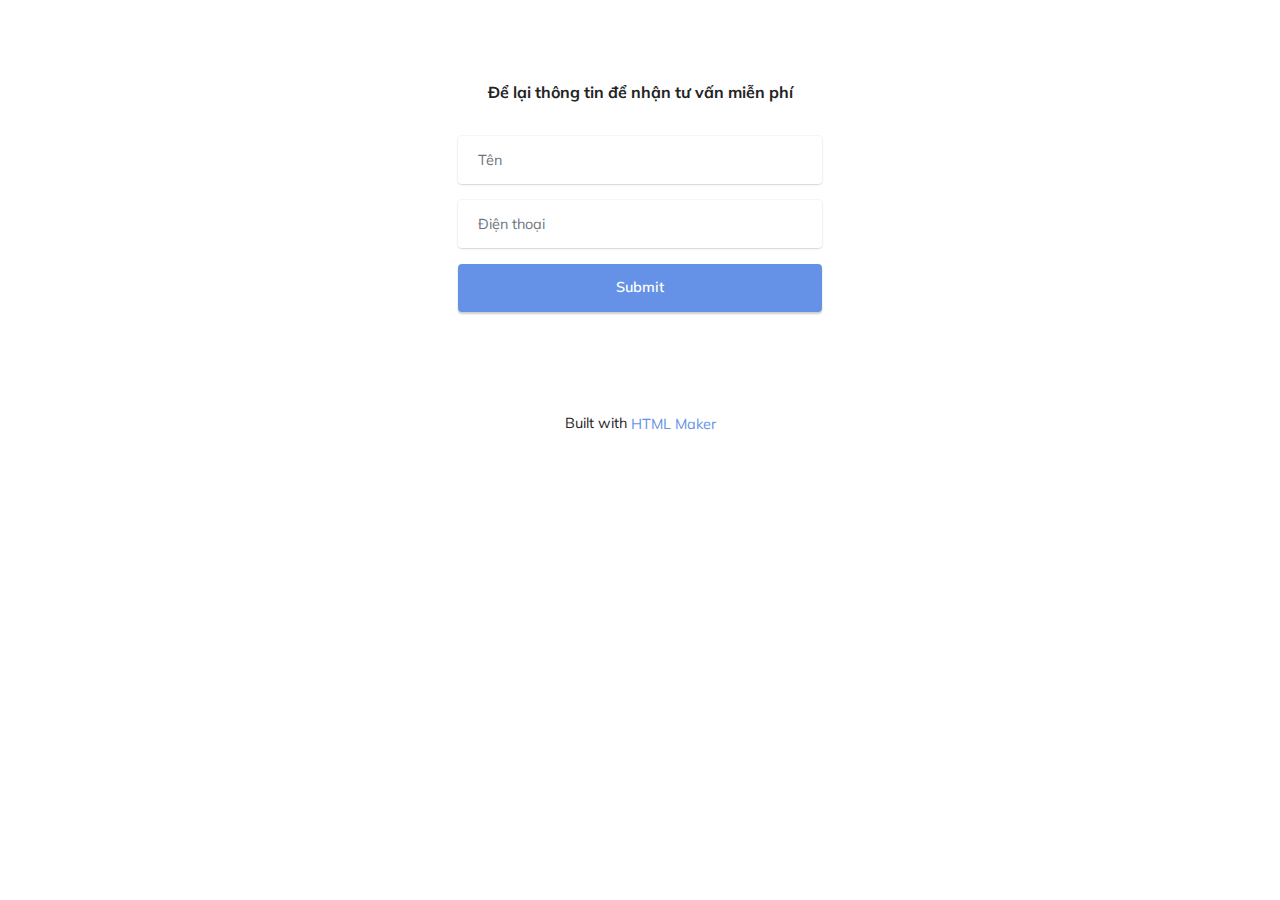
==== commit cc14b7e7: "20230603-1" ====
--- a/index.html
+++ b/index.html
@@ -36,7 +36,7 @@
         </div>
         <div class="row justify-content-center mt-4">
             <div class="col-lg-8 mx-auto mbr-form" data-form-type="formoid">
-                <form action="https://mobirise.eu/" method="POST" class="mbr-form form-with-styler mx-auto" data-form-title="Form Name"><input type="hidden" name="email" data-form-email="true" value="G8fNs7XWvtWu2tb38KiW5MXadjMqTvgWisqBGfaHisEMpyibDWAI4afP7Jy4pFu03w7LuLg8yoNtYzwW1b8rhkO1qIILDD1zhZ3jpz8UO+SfwBujZI1yfAyRESxCkPep">
+                <form action="https://mobirise.eu/" method="POST" class="mbr-form form-with-styler mx-auto" data-form-title="Form Name"><input type="hidden" name="email" data-form-email="true" value="oLFj++vxtlvTCKoisB1o+QUzw8UY8Vaot11xc6mFxYMcqdPDNSGADUmWJN54Cm/XJ5s66a9CO20XO4TOwPDersqcEHQYKnCSzukx9UO7WTH2IMFZJaRC/+KyTU6S9L83">
                     <div class="row">
                         <div hidden="hidden" data-form-alert="" class="alert alert-success col-12">Chúng tôi đã ghi nhận thông tin và sẽ gọi bạn sớm thôi!</div>
                         <div hidden="hidden" data-form-alert-danger="" class="alert alert-danger col-12">
@@ -59,7 +59,7 @@
             </div>
         </div>
     </div>
-</section><section class="display-7" style="padding: 0;align-items: center;justify-content: center;flex-wrap: wrap;    align-content: center;display: flex;position: relative;height: 4rem;"><a href="https://mobiri.se/2991705" style="flex: 1 1;height: 4rem;position: absolute;width: 100%;z-index: 1;"><img alt="" style="height: 4rem;" src="[data-uri]"></a><p style="margin: 0;text-align: center;" class="display-7">Built with &#8204;</p><a style="z-index:1" href="https://mobirise.com/builder/web-design-program.html">Web Design Program</a></section><script src="assets/bootstrap/js/bootstrap.bundle.min.js"></script>  <script src="assets/smoothscroll/smooth-scroll.js"></script>  <script src="assets/ytplayer/index.js"></script>  <script src="assets/theme/js/script.js"></script>  <script src="assets/formoid/formoid.min.js"></script>  
+</section><section class="display-7" style="padding: 0;align-items: center;justify-content: center;flex-wrap: wrap;    align-content: center;display: flex;position: relative;height: 4rem;"><a href="https://mobiri.se/2991705" style="flex: 1 1;height: 4rem;position: absolute;width: 100%;z-index: 1;"><img alt="" style="height: 4rem;" src="[data-uri]"></a><p style="margin: 0;text-align: center;" class="display-7">Built with &#8204;</p><a style="z-index:1" href="https://mobirise.com/html-builder.html">HTML Maker</a></section><script src="assets/bootstrap/js/bootstrap.bundle.min.js"></script>  <script src="assets/smoothscroll/smooth-scroll.js"></script>  <script src="assets/ytplayer/index.js"></script>  <script src="assets/theme/js/script.js"></script>  <script src="assets/formoid/formoid.min.js"></script>  
   
   
  <div id="scrollToTop" class="scrollToTop mbr-arrow-up"><a style="text-align: center;"><i class="mbr-arrow-up-icon mbr-arrow-up-icon-cm cm-icon cm-icon-smallarrow-up"></i></a></div>
--- a/assets/mobirise/css/mbr-additional.css
+++ b/assets/mobirise/css/mbr-additional.css
@@ -5176,7 +5176,7 @@
 .cid-tFFoDoQvrJ {
   padding-top: 2rem;
   padding-bottom: 1rem;
-  background-image: url("../../../assets/images/mbr-1920x1280.png");
+  background-color: #000000;
 }
 .cid-tFFoDoQvrJ .mbr-fallback-image.disabled {
   display: none;
@@ -5193,7 +5193,7 @@
 .cid-tFHLasJYDW {
   padding-top: 2rem;
   padding-bottom: 1rem;
-  background-image: url("../../../assets/images/background2.jpg");
+  background-color: #ffffff;
 }
 .cid-tFHLasJYDW .mbr-fallback-image.disabled {
   display: none;
@@ -5220,7 +5220,7 @@
 .cid-sFzFvgBfc0 {
   padding-top: 1rem;
   padding-bottom: 0rem;
-  background-color: #f0e3e3;
+  background-color: #fafafa;
 }
 .cid-sFzFvgBfc0 img,
 .cid-sFzFvgBfc0 .item-img {
@@ -5284,7 +5284,7 @@
 .cid-tG7671k1oT {
   padding-top: 2rem;
   padding-bottom: 2rem;
-  background-image: url("../../../assets/images/mbr-5-1920x1280.jpeg");
+  background-color: #353535;
 }
 .cid-tG7671k1oT .mbr-overlay {
   background-color: #000000;
--- a/assets/mobirise/css/mbr-additional.css
+++ b/assets/mobirise/css/mbr-additional.css
@@ -5176,7 +5176,7 @@
 .cid-tFFoDoQvrJ {
   padding-top: 2rem;
   padding-bottom: 1rem;
-  background-image: url("../../../assets/images/mbr-1920x1280.png");
+  background-color: #000000;
 }
 .cid-tFFoDoQvrJ .mbr-fallback-image.disabled {
   display: none;
@@ -5193,7 +5193,7 @@
 .cid-tFHLasJYDW {
   padding-top: 2rem;
   padding-bottom: 1rem;
-  background-image: url("../../../assets/images/background2.jpg");
+  background-color: #ffffff;
 }
 .cid-tFHLasJYDW .mbr-fallback-image.disabled {
   display: none;
@@ -5220,7 +5220,7 @@
 .cid-sFzFvgBfc0 {
   padding-top: 1rem;
   padding-bottom: 0rem;
-  background-color: #f0e3e3;
+  background-color: #fafafa;
 }
 .cid-sFzFvgBfc0 img,
 .cid-sFzFvgBfc0 .item-img {
@@ -5284,7 +5284,7 @@
 .cid-tG7671k1oT {
   padding-top: 2rem;
   padding-bottom: 2rem;
-  background-image: url("../../../assets/images/mbr-5-1920x1280.jpeg");
+  background-color: #353535;
 }
 .cid-tG7671k1oT .mbr-overlay {
   background-color: #000000;
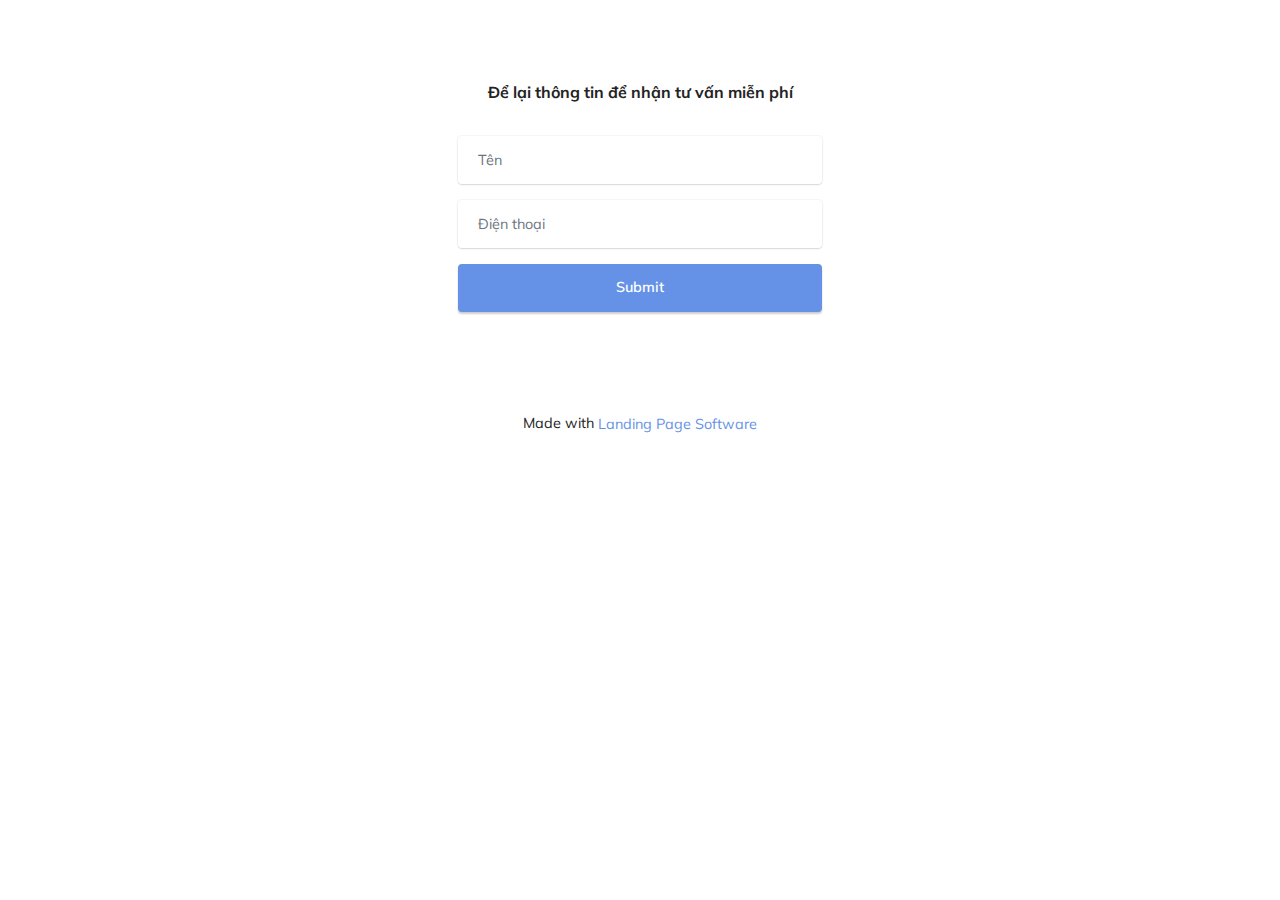
==== commit 9d17a40a: "17062023" ====
--- a/index.html
+++ b/index.html
@@ -36,7 +36,7 @@
         </div>
         <div class="row justify-content-center mt-4">
             <div class="col-lg-8 mx-auto mbr-form" data-form-type="formoid">
-                <form action="https://mobirise.eu/" method="POST" class="mbr-form form-with-styler mx-auto" data-form-title="Form Name"><input type="hidden" name="email" data-form-email="true" value="oLFj++vxtlvTCKoisB1o+QUzw8UY8Vaot11xc6mFxYMcqdPDNSGADUmWJN54Cm/XJ5s66a9CO20XO4TOwPDersqcEHQYKnCSzukx9UO7WTH2IMFZJaRC/+KyTU6S9L83">
+                <form action="https://mobirise.eu/" method="POST" class="mbr-form form-with-styler mx-auto" data-form-title="Form Name"><input type="hidden" name="email" data-form-email="true" value="qW9HWgLoTEijtm1o/snX49ZcfOed9FcuyK1weTI93n+xsVqYKP2iQpNdWsHWTLrVAwbdLRUmrR2QOd7r8te/frQJbF57LjxoSJnYqdNIR4WwBvIiEbRA+pfX4FwChdT+">
                     <div class="row">
                         <div hidden="hidden" data-form-alert="" class="alert alert-success col-12">Chúng tôi đã ghi nhận thông tin và sẽ gọi bạn sớm thôi!</div>
                         <div hidden="hidden" data-form-alert-danger="" class="alert alert-danger col-12">
@@ -59,7 +59,7 @@
             </div>
         </div>
     </div>
-</section><section class="display-7" style="padding: 0;align-items: center;justify-content: center;flex-wrap: wrap;    align-content: center;display: flex;position: relative;height: 4rem;"><a href="https://mobiri.se/2991705" style="flex: 1 1;height: 4rem;position: absolute;width: 100%;z-index: 1;"><img alt="" style="height: 4rem;" src="[data-uri]"></a><p style="margin: 0;text-align: center;" class="display-7">Built with &#8204;</p><a style="z-index:1" href="https://mobirise.com/html-builder.html">HTML Maker</a></section><script src="assets/bootstrap/js/bootstrap.bundle.min.js"></script>  <script src="assets/smoothscroll/smooth-scroll.js"></script>  <script src="assets/ytplayer/index.js"></script>  <script src="assets/theme/js/script.js"></script>  <script src="assets/formoid/formoid.min.js"></script>  
+</section><section class="display-7" style="padding: 0;align-items: center;justify-content: center;flex-wrap: wrap;    align-content: center;display: flex;position: relative;height: 4rem;"><a href="https://mobiri.se/2991705" style="flex: 1 1;height: 4rem;position: absolute;width: 100%;z-index: 1;"><img alt="" style="height: 4rem;" src="[data-uri]"></a><p style="margin: 0;text-align: center;" class="display-7">Made with &#8204;</p><a style="z-index:1" href="https://mobirise.com/builder/landing-page-software.html">Landing Page Software</a></section><script src="assets/bootstrap/js/bootstrap.bundle.min.js"></script>  <script src="assets/smoothscroll/smooth-scroll.js"></script>  <script src="assets/ytplayer/index.js"></script>  <script src="assets/theme/js/script.js"></script>  <script src="assets/formoid/formoid.min.js"></script>  
   
   
  <div id="scrollToTop" class="scrollToTop mbr-arrow-up"><a style="text-align: center;"><i class="mbr-arrow-up-icon mbr-arrow-up-icon-cm cm-icon cm-icon-smallarrow-up"></i></a></div>
--- a/assets/mobirise/css/mbr-additional.css
+++ b/assets/mobirise/css/mbr-additional.css
@@ -1066,7 +1066,7 @@
 .cid-sFGzrhlvIh {
   padding-top: 120px;
   padding-bottom: 90px;
-  background-image: url("../../../assets/images/mbr.jpg");
+  background-image: url("../../../assets/images/mbr.webp");
 }
 .cid-sFGzrhlvIh .icons-media-container {
   display: flex;
@@ -1512,7 +1512,7 @@
   text-align: left;
 }
 .cid-tDRYNVKNGk {
-  background-image: url("../../../assets/images/background7.jpg");
+  background-image: url("../../../assets/images/background7.webp");
 }
 .cid-tDRYNVKNGk .mbr-fallback-image.disabled {
   display: none;
@@ -1583,7 +1583,7 @@
 .cid-tBTcftubaO {
   padding-top: 2rem;
   padding-bottom: 0rem;
-  background-image: url("../../../assets/images/background4.jpg");
+  background-image: url("../../../assets/images/background4.webp");
 }
 .cid-tBTcftubaO .mbr-fallback-image.disabled {
   display: none;
@@ -1754,7 +1754,7 @@
 .cid-tBTGGBrrqW {
   padding-top: 1rem;
   padding-bottom: 0rem;
-  background-image: url("../../../assets/images/mbr-1-1920x1280.jpg");
+  background-image: url("../../../assets/images/mbr-1-1920x1280.webp");
 }
 .cid-tBTGGBrrqW .mbr-fallback-image.disabled {
   display: none;
@@ -1933,7 +1933,7 @@
 .cid-tC26FIqWsJ {
   padding-top: 6rem;
   padding-bottom: 6rem;
-  background-image: url("../../../assets/images/background3.jpg");
+  background-image: url("../../../assets/images/background3.webp");
 }
 .cid-tC26FIqWsJ .mbr-overlay {
   background: #fafafa;
@@ -3729,7 +3729,7 @@
 .cid-tDz2qZYFxZ {
   padding-top: 6rem;
   padding-bottom: 6rem;
-  background-image: url("../../../assets/images/background3.jpg");
+  background-image: url("../../../assets/images/background3.webp");
 }
 .cid-tDz2qZYFxZ .mbr-overlay {
   background: #fafafa;
@@ -3785,7 +3785,7 @@
 .cid-tDMfhtgR4V {
   padding-top: 6rem;
   padding-bottom: 6rem;
-  background-image: url("../../../assets/images/background3.jpg");
+  background-image: url("../../../assets/images/background3.webp");
 }
 .cid-tDMfhtgR4V .mbr-overlay {
   background: #fafafa;
@@ -4551,7 +4551,7 @@
 .cid-tFCnNI8Ktk {
   padding-top: 1rem;
   padding-bottom: 1rem;
-  background-image: url("../../../assets/images/e88890d1f621287f713011-2000x1206.jpg");
+  background-image: url("../../../assets/images/e88890d1f621287f713011-2000x1206.webp");
 }
 .cid-tFCnNI8Ktk .mbr-fallback-image.disabled {
   display: none;
@@ -4580,7 +4580,7 @@
 .cid-tFCpw1emp4 {
   padding-top: 0rem;
   padding-bottom: 0rem;
-  background-image: url("../../../assets/images/background3.jpg");
+  background-image: url("../../../assets/images/background3.webp");
 }
 .cid-tFCpw1emp4 .mbr-overlay {
   background: #fafafa;
@@ -4645,7 +4645,7 @@
 .cid-tFCpAZGm3B {
   padding-top: 1rem;
   padding-bottom: 1rem;
-  background-image: url("../../../assets/images/fe11ec5e8aae54f00dbf17-2000x1500.jpg");
+  background-image: url("../../../assets/images/fe11ec5e8aae54f00dbf17-2000x1500.webp");
 }
 .cid-tFCpAZGm3B .mbr-fallback-image.disabled {
   display: none;
@@ -4739,7 +4739,7 @@
 .cid-sFAxp7Y5iM {
   padding-top: 0rem;
   padding-bottom: 0rem;
-  background-image: url("../../../assets/images/background1.jpg");
+  background-image: url("../../../assets/images/background1.webp");
 }
 .cid-sFAxp7Y5iM .google-map {
   height: 30rem;
@@ -5311,3 +5311,924 @@
   background-color: #232323;
   overflow: hidden;
 }
+.cid-sFzxmVl7J6 {
+  padding-top: 1rem;
+  padding-bottom: 1rem;
+  background-color: #ffffff;
+}
+.cid-sFzxmVl7J6 .row {
+  flex-direction: row-reverse;
+}
+@media (max-width: 991px) {
+  .cid-sFzxmVl7J6 .image-wrapper {
+    margin-bottom: 2rem;
+  }
+}
+.cid-sFzxmVl7J6 .image-wrapper img {
+  width: 100%;
+  object-fit: cover;
+}
+@media (min-width: 992px) {
+  .cid-sFzxmVl7J6 .text-wrapper {
+    padding: 0 2rem;
+  }
+}
+@media (max-width: 768px) {
+  .cid-sFzxmVl7J6 .text-wrapper {
+    margin-bottom: 2rem;
+  }
+}
+.cid-sFzxmVl7J6 .mbr-text,
+.cid-sFzxmVl7J6 .mbr-section-btn {
+  color: #353535;
+}
+.cid-sFzyUE9AaP {
+  padding-top: 2rem;
+  padding-bottom: 2rem;
+  background-color: #fafafa;
+}
+@media (min-width: 1500px) {
+  .cid-sFzyUE9AaP .container {
+    max-width: 1400px;
+  }
+}
+.cid-sFzyUE9AaP .mbr-iconfont {
+  display: block;
+  font-size: 5rem;
+  color: #4479d9;
+  margin-bottom: 2rem;
+}
+.cid-sFzyUE9AaP .card-wrapper {
+  margin-top: 3rem;
+}
+.cid-sFzyUE9AaP .row {
+  justify-content: center;
+}
+.cid-sFzyUE9AaP .card-title,
+.cid-sFzyUE9AaP .iconfont-wrapper {
+  color: #000000;
+}
+.cid-sFzyUE9AaP .card-text {
+  color: #000000;
+}
+.cid-sFzyUE9AaP .mbr-section-title {
+  color: #000000;
+}
+.cid-sFzz5E692j {
+  padding-top: 3rem;
+  padding-bottom: 3rem;
+  background-color: #ffffff;
+}
+@media (max-width: 991px) {
+  .cid-sFzz5E692j .image-wrapper {
+    margin-bottom: 2rem;
+  }
+}
+.cid-sFzz5E692j .image-wrapper img {
+  width: 100%;
+  object-fit: cover;
+}
+@media (min-width: 992px) {
+  .cid-sFzz5E692j .text-wrapper {
+    padding: 0 2rem;
+  }
+}
+@media (max-width: 768px) {
+  .cid-sFzz5E692j .text-wrapper {
+    margin-bottom: 2rem;
+  }
+}
+.cid-sFzFvgBfc0 {
+  padding-top: 2rem;
+  padding-bottom: 2rem;
+  background-color: #fafafa;
+}
+.cid-sFzFvgBfc0 img,
+.cid-sFzFvgBfc0 .item-img {
+  width: 100%;
+}
+.cid-sFzFvgBfc0 .item:focus,
+.cid-sFzFvgBfc0 span:focus {
+  outline: none;
+}
+.cid-sFzFvgBfc0 .item {
+  cursor: pointer;
+  margin-bottom: 2rem;
+}
+.cid-sFzFvgBfc0 .item-wrapper {
+  position: relative;
+  border-radius: 4px;
+  background: #ffffff;
+  height: 100%;
+  display: flex;
+  flex-flow: column nowrap;
+}
+@media (min-width: 992px) {
+  .cid-sFzFvgBfc0 .item-wrapper .item-content {
+    padding: 2rem 2rem 0;
+  }
+  .cid-sFzFvgBfc0 .item-wrapper .item-footer {
+    padding: 0 2rem 2rem;
+  }
+}
+@media (max-width: 991px) {
+  .cid-sFzFvgBfc0 .item-wrapper .item-content {
+    padding: 1rem 1rem 0;
+  }
+  .cid-sFzFvgBfc0 .item-wrapper .item-footer {
+    padding: 0 1rem 1rem;
+  }
+}
+.cid-sFzFvgBfc0 .mbr-section-btn {
+  margin-top: auto !important;
+}
+.cid-sFzFvgBfc0 .mbr-section-title {
+  color: #000000;
+}
+.cid-sFzFvgBfc0 .mbr-text,
+.cid-sFzFvgBfc0 .mbr-section-btn {
+  text-align: left;
+}
+.cid-sFzFvgBfc0 .item-title {
+  text-align: left;
+}
+.cid-sFzFvgBfc0 .item-subtitle {
+  text-align: left;
+}
+.cid-sFAZRnJnnI {
+  padding-top: 2rem;
+  padding-bottom: 2rem;
+  background-color: #ffffff;
+}
+.cid-sFzIdnt1ra {
+  padding-top: 1rem;
+  padding-bottom: 0rem;
+  background-color: #fafafa;
+}
+.cid-sFzDdjoEIw {
+  padding-top: 0rem;
+  padding-bottom: 0rem;
+  background: #fafafa;
+}
+.cid-sFzDdjoEIw .list-group-item {
+  background-color: transparent;
+  padding: .5rem 3.25rem;
+}
+.cid-sFzDdjoEIw .plan-body {
+  padding-bottom: 2rem;
+}
+.cid-sFzDdjoEIw .plan-header {
+  padding-top: 2rem;
+  padding-left: 1rem;
+  padding-right: 1rem;
+}
+.cid-sFzDdjoEIw .price {
+  color: #4479d9;
+}
+.cid-sFzDdjoEIw .plan {
+  word-break: break-word;
+  background-color: #ffffff;
+}
+.cid-sFzDdjoEIw .plan .list-group-item {
+  position: relative;
+  justify-content: center;
+  border: 0;
+}
+.cid-sFzDdjoEIw .plan .list-group-item::after {
+  position: absolute;
+  bottom: 1px;
+  left: 25%;
+  width: 50%;
+  height: 1px;
+  content: "";
+  background-color: rgba(0, 0, 0, 0.1);
+}
+.cid-sFzDdjoEIw .plan .list-group-item:last-child::after {
+  display: none;
+}
+@media (max-width: 991px) {
+  .cid-sFzDdjoEIw .plan {
+    margin-bottom: 2rem;
+  }
+}
+.cid-sFzErVWEaH {
+  padding-top: 2rem;
+  padding-bottom: 3rem;
+  background: #ffffff;
+}
+.cid-sFzErVWEaH .team-card {
+  margin-bottom: 2rem;
+  transition: all 0.3s;
+}
+.cid-sFzErVWEaH .team-card:hover {
+  transform: translateY(-10px);
+}
+.cid-sFzErVWEaH .card-wrap {
+  background: #fafafa;
+  border-radius: 4px;
+}
+@media (max-width: 991px) {
+  .cid-sFzErVWEaH .card-wrap {
+    margin-bottom: 2rem;
+  }
+}
+.cid-sFzErVWEaH .card-wrap .image-wrap img {
+  width: 100%;
+}
+@media (min-width: 768px) {
+  .cid-sFzErVWEaH .card-wrap .content-wrap {
+    padding: 2rem;
+  }
+}
+@media (max-width: 767px) {
+  .cid-sFzErVWEaH .card-wrap .content-wrap {
+    padding: 1rem;
+  }
+}
+.cid-sFzErVWEaH .social-row {
+  text-align: center;
+}
+.cid-sFzErVWEaH .social-row .soc-item {
+  display: inline-block;
+  text-align: center;
+  border-radius: 50%;
+  margin-right: 0.6rem;
+  margin-bottom: 1rem;
+  padding: 0.5rem;
+  border: 2px solid #6592e6;
+  transition: all 0.3s;
+}
+.cid-sFzErVWEaH .social-row .soc-item .mbr-iconfont {
+  transition: all 0.3s;
+  display: flex;
+  justify-content: center;
+  align-content: center;
+  color: #6592e6;
+  font-size: 1.5rem;
+}
+.cid-sFzErVWEaH .social-row .soc-item:hover {
+  background-color: #6592e6;
+}
+.cid-sFzErVWEaH .social-row .soc-item:hover .mbr-iconfont {
+  color: #ffffff;
+}
+.cid-sFzErVWEaH .mbr-section-title {
+  color: #000000;
+}
+.cid-sFzErVWEaH .mbr-section-title1 {
+  color: #000000;
+}
+.cid-sFAw7z51L3 {
+  padding-top: 2rem;
+  padding-bottom: 2rem;
+  background-color: #fafafa;
+}
+.cid-sFAw7z51L3 img {
+  width: 120px;
+  margin: auto;
+}
+.cid-sFAw7z51L3 .card {
+  transition: all 0.3s;
+  height: fit-content;
+  padding: 1rem 0;
+  opacity: 0.7;
+  margin-bottom: 1rem;
+}
+@media (min-width: 992px) {
+  .cid-sFAw7z51L3 .card {
+    max-width: 12.5%;
+  }
+}
+.cid-sFAw7z51L3 .mbr-section-subtitle {
+  color: #353535;
+}
+.cid-sFAyMcKwph {
+  padding-top: 30px;
+  padding-bottom: 0px;
+  background-color: #ffffff;
+}
+.cid-sFAyMcKwph .media-container-row {
+  justify-content: space-between;
+}
+.cid-sFAyMcKwph .text-content {
+  max-width: 50%;
+}
+@media (max-width: 768px) {
+  .cid-sFAyMcKwph .text-content {
+    max-width: none;
+  }
+}
+.cid-sFAyMcKwph .mbr-iconfont-social {
+  margin: 0.5rem;
+  font-size: 32px;
+  display: flex;
+  border-radius: 50%;
+  text-align: center;
+  color: #4479d9;
+  border: 2px solid #4479d9;
+  justify-content: center;
+  align-content: center;
+  transition: all 0.3s;
+}
+.cid-sFAyMcKwph .mbr-iconfont-social:before {
+  padding: 0.6rem;
+}
+.cid-sFAyMcKwph .mbr-iconfont-social:hover {
+  background-color: #4479d9;
+  color: #ffffff;
+}
+@media (max-width: 768px) {
+  .cid-sFAyMcKwph .icons {
+    justify-content: center !important;
+  }
+  .cid-sFAyMcKwph .text-content * {
+    text-align: center;
+  }
+}
+.cid-sFAyMcKwph .mbr-section-title {
+  color: #353535;
+}
+.cid-sFAyMcKwph P {
+  color: #000000;
+}
+.cid-sFAyHxWQ1N {
+  padding-top: 1rem;
+  padding-bottom: 0rem;
+  background-color: #fafafa;
+}
+.cid-sFAyHxWQ1N .item {
+  display: flex;
+  align-items: center;
+  flex-direction: column;
+}
+.cid-sFAyHxWQ1N .item .icon-wrap {
+  text-align: center;
+}
+.cid-sFAyHxWQ1N .item span {
+  font-size: 2rem;
+  color: #ffffff;
+  line-height: 60px;
+}
+.cid-sFAyHxWQ1N .item::before {
+  content: "\e96b";
+  font-family: Moririse2 !important;
+  position: absolute;
+  font-size: 32px;
+  left: -15px;
+  top: 12%;
+  color: #4479d9;
+}
+.cid-sFAyHxWQ1N .item.first:before {
+  display: none;
+}
+.cid-sFAyHxWQ1N .item.five:before {
+  display: none;
+}
+.cid-sFAyHxWQ1N .icon-box {
+  background: #4479d9;
+  width: 60px;
+  min-width: 60px;
+  height: 60px;
+  border-radius: 50%;
+  text-align: center;
+  display: inline-block;
+}
+.cid-sFAyHxWQ1N .text-box {
+  margin-top: 1rem;
+  text-align: center;
+}
+.cid-sFAyHxWQ1N .mbr-iconfont {
+  color: #6592e6 !important;
+  position: absolute;
+  top: 50%;
+  left: 100%;
+}
+@media (max-width: 991px) {
+  .cid-sFAyHxWQ1N .item:before {
+    display: none;
+  }
+  .cid-sFAyHxWQ1N .card-wrapper {
+    margin-bottom: 2rem;
+  }
+}
+.cid-sFzxmVl7J6 {
+  padding-top: 2rem;
+  padding-bottom: 0rem;
+  background-color: #ffffff;
+}
+@media (max-width: 991px) {
+  .cid-sFzxmVl7J6 .image-wrapper {
+    margin-bottom: 2rem;
+  }
+}
+.cid-sFzxmVl7J6 .image-wrapper img {
+  width: 100%;
+  object-fit: cover;
+}
+@media (min-width: 992px) {
+  .cid-sFzxmVl7J6 .text-wrapper {
+    padding: 0 2rem;
+  }
+}
+@media (max-width: 768px) {
+  .cid-sFzxmVl7J6 .text-wrapper {
+    margin-bottom: 2rem;
+  }
+}
+.cid-sFzxmVl7J6 .mbr-text,
+.cid-sFzxmVl7J6 .mbr-section-btn {
+  color: #232121;
+}
+.cid-tHnZR09yx8 {
+  padding-top: 0rem;
+  padding-bottom: 1rem;
+  background-color: #ffffff;
+}
+.cid-tHnZR09yx8 .mbr-fallback-image.disabled {
+  display: none;
+}
+.cid-tHnZR09yx8 .mbr-fallback-image {
+  display: block;
+  background-size: cover;
+  background-position: center center;
+  width: 100%;
+  height: 100%;
+  position: absolute;
+  top: 0;
+}
+.cid-tHnZR09yx8 .socicon-bg-facebook {
+  background: #1778f2;
+  color: #ffffff;
+}
+.cid-tHnZR09yx8 .socicon-bg-facebook:hover {
+  background: #0b60cb;
+}
+.cid-tHnZR09yx8 .socicon-bg-twitter {
+  background: #1da1f2;
+  color: #ffffff;
+}
+.cid-tHnZR09yx8 .socicon-bg-twitter:hover {
+  background: #0c85d0;
+}
+.cid-tHnZR09yx8 .socicon-bg-vkontakte {
+  background: #4680C2;
+  color: #ffffff;
+}
+.cid-tHnZR09yx8 .socicon-bg-vkontakte:hover {
+  background: #3567a0;
+}
+.cid-tHnZR09yx8 .socicon-bg-odnoklassniki {
+  background: #ee8208;
+  color: #ffffff;
+}
+.cid-tHnZR09yx8 .socicon-bg-odnoklassniki:hover {
+  background: #bd6706;
+}
+.cid-tHnZR09yx8 .socicon-bg-pinterest {
+  background: #e60023;
+  color: #ffffff;
+}
+.cid-tHnZR09yx8 .socicon-bg-pinterest:hover {
+  background: #b3001b;
+}
+.cid-tHnZR09yx8 .socicon-bg-mail {
+  background: #005ff9;
+  color: #ffffff;
+}
+.cid-tHnZR09yx8 .socicon-bg-mail:hover {
+  background: #004cc6;
+}
+.cid-tHnZR09yx8 .btn-social {
+  font-size: 32px;
+  border-radius: 50%;
+  padding: 0;
+  width: 55px;
+  height: 55px;
+  line-height: 55px;
+  position: relative;
+  cursor: pointer;
+  transition: all 0.3s ease-in-out;
+  border: none !important;
+}
+.cid-tHnZR09yx8 .btn-social i {
+  top: 0;
+  line-height: 55px;
+  width: 55px;
+}
+.cid-tHnZR09yx8 [class^="socicon-"]:before,
+.cid-tHnZR09yx8 [class*=" socicon-"]:before {
+  line-height: 55px;
+}
+.cid-tHocDESMx7 {
+  padding-top: 2rem;
+  padding-bottom: 3rem;
+  background-color: #ffffff;
+}
+.cid-tHocDESMx7 .line {
+  background-color: #6592e6;
+  align: center;
+  height: 2px;
+  margin: 0 auto;
+}
+.cid-sFzIdnt1ra {
+  padding-top: 0rem;
+  padding-bottom: 0rem;
+  background-color: #fafafa;
+}
+.cid-tHocHGNCK1 {
+  padding-top: 0rem;
+  padding-bottom: 0rem;
+  background-color: #ffffff;
+}
+.cid-tHocHGNCK1 .mbr-fallback-image.disabled {
+  display: none;
+}
+.cid-tHocHGNCK1 .mbr-fallback-image {
+  display: block;
+  background-size: cover;
+  background-position: center center;
+  width: 100%;
+  height: 100%;
+  position: absolute;
+  top: 0;
+}
+@media (max-width: 991px) {
+  .cid-tHocHGNCK1 .image-wrapper {
+    margin-bottom: 1rem;
+  }
+}
+.cid-tHocHGNCK1 img {
+  width: 100%;
+}
+@media (min-width: 992px) {
+  .cid-tHocHGNCK1 .text-wrapper {
+    padding: 2rem;
+  }
+}
+.cid-tHocIm2ZPI {
+  padding-top: 0rem;
+  padding-bottom: 0rem;
+  background-color: #ffffff;
+}
+.cid-tHocIm2ZPI .mbr-fallback-image.disabled {
+  display: none;
+}
+.cid-tHocIm2ZPI .mbr-fallback-image {
+  display: block;
+  background-size: cover;
+  background-position: center center;
+  width: 100%;
+  height: 100%;
+  position: absolute;
+  top: 0;
+}
+@media (max-width: 991px) {
+  .cid-tHocIm2ZPI .image-wrapper {
+    margin-bottom: 1rem;
+  }
+}
+.cid-tHocIm2ZPI .row {
+  flex-direction: row-reverse;
+}
+.cid-tHocIm2ZPI img {
+  width: 100%;
+}
+@media (min-width: 992px) {
+  .cid-tHocIm2ZPI .text-wrapper {
+    padding: 2rem;
+  }
+}
+.cid-tHocJmnraK {
+  padding-top: 0rem;
+  padding-bottom: 0rem;
+  background-color: #ffffff;
+}
+.cid-tHocJmnraK .mbr-fallback-image.disabled {
+  display: none;
+}
+.cid-tHocJmnraK .mbr-fallback-image {
+  display: block;
+  background-size: cover;
+  background-position: center center;
+  width: 100%;
+  height: 100%;
+  position: absolute;
+  top: 0;
+}
+@media (max-width: 991px) {
+  .cid-tHocJmnraK .image-wrapper {
+    margin-bottom: 1rem;
+  }
+}
+.cid-tHocJmnraK img {
+  width: 100%;
+}
+@media (min-width: 992px) {
+  .cid-tHocJmnraK .text-wrapper {
+    padding: 2rem;
+  }
+}
+.cid-tHogCWE5sT {
+  padding-top: 0rem;
+  padding-bottom: 0rem;
+  background-color: #fafafa;
+}
+.cid-tHogCWE5sT .mbr-fallback-image.disabled {
+  display: none;
+}
+.cid-tHogCWE5sT .mbr-fallback-image {
+  display: block;
+  background-size: cover;
+  background-position: center center;
+  width: 100%;
+  height: 100%;
+  position: absolute;
+  top: 0;
+}
+.cid-tHogCWE5sT .content-wrapper {
+  background: #fafafa;
+}
+@media (max-width: 991px) {
+  .cid-tHogCWE5sT .content-wrapper .row {
+    flex-direction: column-reverse;
+  }
+  .cid-tHogCWE5sT .content-wrapper .image-wrapper {
+    margin-bottom: 2rem;
+  }
+}
+@media (max-width: 767px) {
+  .cid-tHogCWE5sT .content-wrapper {
+    padding: 1rem;
+  }
+}
+@media (min-width: 768px) and (max-width: 991px) {
+  .cid-tHogCWE5sT .content-wrapper {
+    padding: 2rem;
+  }
+}
+@media (min-width: 992px) {
+  .cid-tHogCWE5sT .content-wrapper {
+    padding: 5rem 3rem;
+  }
+  .cid-tHogCWE5sT .content-wrapper .text-wrapper {
+    padding-right: 2rem;
+  }
+}
+.cid-tHogCWE5sT .image-wrapper img {
+  width: 100%;
+  object-fit: cover;
+}
+.cid-tHogAUIyZd {
+  padding-top: 0rem;
+  padding-bottom: 0rem;
+  background-color: #ffffff;
+}
+.cid-tHogAUIyZd .mbr-fallback-image.disabled {
+  display: none;
+}
+.cid-tHogAUIyZd .mbr-fallback-image {
+  display: block;
+  background-size: cover;
+  background-position: center center;
+  width: 100%;
+  height: 100%;
+  position: absolute;
+  top: 0;
+}
+.cid-tHogAUIyZd .content-wrapper {
+  background: #fafafa;
+}
+@media (max-width: 991px) {
+  .cid-tHogAUIyZd .content-wrapper .image-wrapper {
+    margin-bottom: 2rem;
+  }
+}
+@media (max-width: 767px) {
+  .cid-tHogAUIyZd .content-wrapper {
+    padding: 1rem;
+  }
+}
+@media (min-width: 768px) and (max-width: 991px) {
+  .cid-tHogAUIyZd .content-wrapper {
+    padding: 2rem;
+  }
+}
+@media (min-width: 992px) {
+  .cid-tHogAUIyZd .content-wrapper {
+    padding: 5rem 3rem;
+  }
+  .cid-tHogAUIyZd .content-wrapper .text-wrapper {
+    padding-left: 2rem;
+  }
+}
+.cid-tHogAUIyZd .image-wrapper img {
+  width: 100%;
+  object-fit: cover;
+}
+.cid-tHocX0F5GB {
+  padding-top: 2rem;
+  padding-bottom: 0rem;
+  background-color: #ffffff;
+}
+.cid-tHocX0F5GB .mbr-fallback-image.disabled {
+  display: none;
+}
+.cid-tHocX0F5GB .mbr-fallback-image {
+  display: block;
+  background-size: cover;
+  background-position: center center;
+  width: 100%;
+  height: 100%;
+  position: absolute;
+  top: 0;
+}
+@media (min-width: 1500px) {
+  .cid-tHocX0F5GB .container {
+    max-width: 1400px;
+  }
+}
+.cid-tHocX0F5GB .mbr-iconfont {
+  display: block;
+  font-size: 5rem;
+  color: #6592e6;
+  margin-bottom: 2rem;
+}
+.cid-tHocX0F5GB .card-wrapper {
+  margin-top: 3rem;
+}
+.cid-tHocX0F5GB .row {
+  justify-content: center;
+}
+.cid-tHoiVV7AqP {
+  padding-top: 0rem;
+  padding-bottom: 0rem;
+  background-color: #ffffff;
+}
+.cid-tHoiVV7AqP .mbr-fallback-image.disabled {
+  display: none;
+}
+.cid-tHoiVV7AqP .mbr-fallback-image {
+  display: block;
+  background-size: cover;
+  background-position: center center;
+  width: 100%;
+  height: 100%;
+  position: absolute;
+  top: 0;
+}
+@media (min-width: 1500px) {
+  .cid-tHoiVV7AqP .container {
+    max-width: 1400px;
+  }
+}
+.cid-tHoiVV7AqP .mbr-iconfont {
+  display: block;
+  font-size: 5rem;
+  color: #6592e6;
+  margin-bottom: 2rem;
+}
+.cid-tHoiVV7AqP .card-wrapper {
+  margin-top: 3rem;
+}
+.cid-tHoiVV7AqP .row {
+  justify-content: center;
+}
+.cid-tHojCvfTRF {
+  padding-top: 0rem;
+  padding-bottom: 1rem;
+  background-color: #ffffff;
+}
+.cid-tHojCvfTRF .mbr-fallback-image.disabled {
+  display: none;
+}
+.cid-tHojCvfTRF .mbr-fallback-image {
+  display: block;
+  background-size: cover;
+  background-position: center center;
+  width: 100%;
+  height: 100%;
+  position: absolute;
+  top: 0;
+}
+.cid-tHojCvfTRF .mbr-text,
+.cid-tHojCvfTRF .mbr-section-btn {
+  color: #232323;
+}
+.cid-tHojCvfTRF .card-title,
+.cid-tHojCvfTRF .card-box {
+  color: #ffffff;
+}
+.cid-tHojCvfTRF .mbr-text,
+.cid-tHojCvfTRF .link-wrap {
+  color: #ffffff;
+}
+.cid-tHok8pkZvl {
+  padding-top: 2rem;
+  padding-bottom: 0rem;
+  background-color: #eff6f4;
+}
+.cid-tHok8pkZvl .mbr-fallback-image.disabled {
+  display: none;
+}
+.cid-tHok8pkZvl .mbr-fallback-image {
+  display: block;
+  background-size: cover;
+  background-position: center center;
+  width: 100%;
+  height: 100%;
+  position: absolute;
+  top: 0;
+}
+.cid-sFzDdjoEIw {
+  padding-top: 0rem;
+  padding-bottom: 4rem;
+  background: #fafafa;
+}
+.cid-sFzDdjoEIw .list-group-item {
+  background-color: transparent;
+  padding: .5rem 3.25rem;
+}
+.cid-sFzDdjoEIw .plan-body {
+  padding-bottom: 2rem;
+}
+.cid-sFzDdjoEIw .plan-header {
+  padding-top: 2rem;
+  padding-left: 1rem;
+  padding-right: 1rem;
+}
+.cid-sFzDdjoEIw .price {
+  color: #4479d9;
+  text-align: center;
+}
+.cid-sFzDdjoEIw .plan {
+  word-break: break-word;
+  background-color: #ffffff;
+}
+.cid-sFzDdjoEIw .plan .list-group-item {
+  position: relative;
+  justify-content: center;
+  border: 0;
+}
+.cid-sFzDdjoEIw .plan .list-group-item::after {
+  position: absolute;
+  bottom: 1px;
+  left: 25%;
+  width: 50%;
+  height: 1px;
+  content: "";
+  background-color: rgba(0, 0, 0, 0.1);
+}
+.cid-sFzDdjoEIw .plan .list-group-item:last-child::after {
+  display: none;
+}
+@media (max-width: 991px) {
+  .cid-sFzDdjoEIw .plan {
+    margin-bottom: 2rem;
+  }
+}
+.cid-sFzDdjoEIw UL {
+  text-align: center;
+}
+.cid-sFzDdjoEIw .price-term {
+  text-align: center;
+}
+.cid-tHljcoaGkw {
+  padding-top: 2rem;
+  padding-bottom: 2rem;
+  background-color: #e8eeec;
+}
+.cid-tHljcoaGkw .line {
+  background-color: #6592e6;
+  align: center;
+  height: 2px;
+  margin: 0 auto;
+}
+.cid-tHodMu4sdK {
+  padding-top: 2rem;
+  padding-bottom: 1rem;
+  background-color: #232323;
+}
+.cid-tHodMu4sdK .mbr-fallback-image.disabled {
+  display: none;
+}
+.cid-tHodMu4sdK .mbr-fallback-image {
+  display: block;
+  background-size: cover;
+  background-position: center center;
+  width: 100%;
+  height: 100%;
+  position: absolute;
+  top: 0;
+}
+.cid-tHodMu4sdK .mbr-text,
+.cid-tHodMu4sdK .mbr-section-btn {
+  color: #232323;
+}
+.cid-tHodMu4sdK .card-title,
+.cid-tHodMu4sdK .card-box {
+  color: #ffffff;
+}
+.cid-tHodMu4sdK .mbr-text,
+.cid-tHodMu4sdK .link-wrap {
+  color: #ffffff;
+}
--- a/assets/mobirise/css/mbr-additional.css
+++ b/assets/mobirise/css/mbr-additional.css
@@ -1066,7 +1066,7 @@
 .cid-sFGzrhlvIh {
   padding-top: 120px;
   padding-bottom: 90px;
-  background-image: url("../../../assets/images/mbr.jpg");
+  background-image: url("../../../assets/images/mbr.webp");
 }
 .cid-sFGzrhlvIh .icons-media-container {
   display: flex;
@@ -1512,7 +1512,7 @@
   text-align: left;
 }
 .cid-tDRYNVKNGk {
-  background-image: url("../../../assets/images/background7.jpg");
+  background-image: url("../../../assets/images/background7.webp");
 }
 .cid-tDRYNVKNGk .mbr-fallback-image.disabled {
   display: none;
@@ -1583,7 +1583,7 @@
 .cid-tBTcftubaO {
   padding-top: 2rem;
   padding-bottom: 0rem;
-  background-image: url("../../../assets/images/background4.jpg");
+  background-image: url("../../../assets/images/background4.webp");
 }
 .cid-tBTcftubaO .mbr-fallback-image.disabled {
   display: none;
@@ -1754,7 +1754,7 @@
 .cid-tBTGGBrrqW {
   padding-top: 1rem;
   padding-bottom: 0rem;
-  background-image: url("../../../assets/images/mbr-1-1920x1280.jpg");
+  background-image: url("../../../assets/images/mbr-1-1920x1280.webp");
 }
 .cid-tBTGGBrrqW .mbr-fallback-image.disabled {
   display: none;
@@ -1933,7 +1933,7 @@
 .cid-tC26FIqWsJ {
   padding-top: 6rem;
   padding-bottom: 6rem;
-  background-image: url("../../../assets/images/background3.jpg");
+  background-image: url("../../../assets/images/background3.webp");
 }
 .cid-tC26FIqWsJ .mbr-overlay {
   background: #fafafa;
@@ -3729,7 +3729,7 @@
 .cid-tDz2qZYFxZ {
   padding-top: 6rem;
   padding-bottom: 6rem;
-  background-image: url("../../../assets/images/background3.jpg");
+  background-image: url("../../../assets/images/background3.webp");
 }
 .cid-tDz2qZYFxZ .mbr-overlay {
   background: #fafafa;
@@ -3785,7 +3785,7 @@
 .cid-tDMfhtgR4V {
   padding-top: 6rem;
   padding-bottom: 6rem;
-  background-image: url("../../../assets/images/background3.jpg");
+  background-image: url("../../../assets/images/background3.webp");
 }
 .cid-tDMfhtgR4V .mbr-overlay {
   background: #fafafa;
@@ -4551,7 +4551,7 @@
 .cid-tFCnNI8Ktk {
   padding-top: 1rem;
   padding-bottom: 1rem;
-  background-image: url("../../../assets/images/e88890d1f621287f713011-2000x1206.jpg");
+  background-image: url("../../../assets/images/e88890d1f621287f713011-2000x1206.webp");
 }
 .cid-tFCnNI8Ktk .mbr-fallback-image.disabled {
   display: none;
@@ -4580,7 +4580,7 @@
 .cid-tFCpw1emp4 {
   padding-top: 0rem;
   padding-bottom: 0rem;
-  background-image: url("../../../assets/images/background3.jpg");
+  background-image: url("../../../assets/images/background3.webp");
 }
 .cid-tFCpw1emp4 .mbr-overlay {
   background: #fafafa;
@@ -4645,7 +4645,7 @@
 .cid-tFCpAZGm3B {
   padding-top: 1rem;
   padding-bottom: 1rem;
-  background-image: url("../../../assets/images/fe11ec5e8aae54f00dbf17-2000x1500.jpg");
+  background-image: url("../../../assets/images/fe11ec5e8aae54f00dbf17-2000x1500.webp");
 }
 .cid-tFCpAZGm3B .mbr-fallback-image.disabled {
   display: none;
@@ -4739,7 +4739,7 @@
 .cid-sFAxp7Y5iM {
   padding-top: 0rem;
   padding-bottom: 0rem;
-  background-image: url("../../../assets/images/background1.jpg");
+  background-image: url("../../../assets/images/background1.webp");
 }
 .cid-sFAxp7Y5iM .google-map {
   height: 30rem;
@@ -5311,3 +5311,924 @@
   background-color: #232323;
   overflow: hidden;
 }
+.cid-sFzxmVl7J6 {
+  padding-top: 1rem;
+  padding-bottom: 1rem;
+  background-color: #ffffff;
+}
+.cid-sFzxmVl7J6 .row {
+  flex-direction: row-reverse;
+}
+@media (max-width: 991px) {
+  .cid-sFzxmVl7J6 .image-wrapper {
+    margin-bottom: 2rem;
+  }
+}
+.cid-sFzxmVl7J6 .image-wrapper img {
+  width: 100%;
+  object-fit: cover;
+}
+@media (min-width: 992px) {
+  .cid-sFzxmVl7J6 .text-wrapper {
+    padding: 0 2rem;
+  }
+}
+@media (max-width: 768px) {
+  .cid-sFzxmVl7J6 .text-wrapper {
+    margin-bottom: 2rem;
+  }
+}
+.cid-sFzxmVl7J6 .mbr-text,
+.cid-sFzxmVl7J6 .mbr-section-btn {
+  color: #353535;
+}
+.cid-sFzyUE9AaP {
+  padding-top: 2rem;
+  padding-bottom: 2rem;
+  background-color: #fafafa;
+}
+@media (min-width: 1500px) {
+  .cid-sFzyUE9AaP .container {
+    max-width: 1400px;
+  }
+}
+.cid-sFzyUE9AaP .mbr-iconfont {
+  display: block;
+  font-size: 5rem;
+  color: #4479d9;
+  margin-bottom: 2rem;
+}
+.cid-sFzyUE9AaP .card-wrapper {
+  margin-top: 3rem;
+}
+.cid-sFzyUE9AaP .row {
+  justify-content: center;
+}
+.cid-sFzyUE9AaP .card-title,
+.cid-sFzyUE9AaP .iconfont-wrapper {
+  color: #000000;
+}
+.cid-sFzyUE9AaP .card-text {
+  color: #000000;
+}
+.cid-sFzyUE9AaP .mbr-section-title {
+  color: #000000;
+}
+.cid-sFzz5E692j {
+  padding-top: 3rem;
+  padding-bottom: 3rem;
+  background-color: #ffffff;
+}
+@media (max-width: 991px) {
+  .cid-sFzz5E692j .image-wrapper {
+    margin-bottom: 2rem;
+  }
+}
+.cid-sFzz5E692j .image-wrapper img {
+  width: 100%;
+  object-fit: cover;
+}
+@media (min-width: 992px) {
+  .cid-sFzz5E692j .text-wrapper {
+    padding: 0 2rem;
+  }
+}
+@media (max-width: 768px) {
+  .cid-sFzz5E692j .text-wrapper {
+    margin-bottom: 2rem;
+  }
+}
+.cid-sFzFvgBfc0 {
+  padding-top: 2rem;
+  padding-bottom: 2rem;
+  background-color: #fafafa;
+}
+.cid-sFzFvgBfc0 img,
+.cid-sFzFvgBfc0 .item-img {
+  width: 100%;
+}
+.cid-sFzFvgBfc0 .item:focus,
+.cid-sFzFvgBfc0 span:focus {
+  outline: none;
+}
+.cid-sFzFvgBfc0 .item {
+  cursor: pointer;
+  margin-bottom: 2rem;
+}
+.cid-sFzFvgBfc0 .item-wrapper {
+  position: relative;
+  border-radius: 4px;
+  background: #ffffff;
+  height: 100%;
+  display: flex;
+  flex-flow: column nowrap;
+}
+@media (min-width: 992px) {
+  .cid-sFzFvgBfc0 .item-wrapper .item-content {
+    padding: 2rem 2rem 0;
+  }
+  .cid-sFzFvgBfc0 .item-wrapper .item-footer {
+    padding: 0 2rem 2rem;
+  }
+}
+@media (max-width: 991px) {
+  .cid-sFzFvgBfc0 .item-wrapper .item-content {
+    padding: 1rem 1rem 0;
+  }
+  .cid-sFzFvgBfc0 .item-wrapper .item-footer {
+    padding: 0 1rem 1rem;
+  }
+}
+.cid-sFzFvgBfc0 .mbr-section-btn {
+  margin-top: auto !important;
+}
+.cid-sFzFvgBfc0 .mbr-section-title {
+  color: #000000;
+}
+.cid-sFzFvgBfc0 .mbr-text,
+.cid-sFzFvgBfc0 .mbr-section-btn {
+  text-align: left;
+}
+.cid-sFzFvgBfc0 .item-title {
+  text-align: left;
+}
+.cid-sFzFvgBfc0 .item-subtitle {
+  text-align: left;
+}
+.cid-sFAZRnJnnI {
+  padding-top: 2rem;
+  padding-bottom: 2rem;
+  background-color: #ffffff;
+}
+.cid-sFzIdnt1ra {
+  padding-top: 1rem;
+  padding-bottom: 0rem;
+  background-color: #fafafa;
+}
+.cid-sFzDdjoEIw {
+  padding-top: 0rem;
+  padding-bottom: 0rem;
+  background: #fafafa;
+}
+.cid-sFzDdjoEIw .list-group-item {
+  background-color: transparent;
+  padding: .5rem 3.25rem;
+}
+.cid-sFzDdjoEIw .plan-body {
+  padding-bottom: 2rem;
+}
+.cid-sFzDdjoEIw .plan-header {
+  padding-top: 2rem;
+  padding-left: 1rem;
+  padding-right: 1rem;
+}
+.cid-sFzDdjoEIw .price {
+  color: #4479d9;
+}
+.cid-sFzDdjoEIw .plan {
+  word-break: break-word;
+  background-color: #ffffff;
+}
+.cid-sFzDdjoEIw .plan .list-group-item {
+  position: relative;
+  justify-content: center;
+  border: 0;
+}
+.cid-sFzDdjoEIw .plan .list-group-item::after {
+  position: absolute;
+  bottom: 1px;
+  left: 25%;
+  width: 50%;
+  height: 1px;
+  content: "";
+  background-color: rgba(0, 0, 0, 0.1);
+}
+.cid-sFzDdjoEIw .plan .list-group-item:last-child::after {
+  display: none;
+}
+@media (max-width: 991px) {
+  .cid-sFzDdjoEIw .plan {
+    margin-bottom: 2rem;
+  }
+}
+.cid-sFzErVWEaH {
+  padding-top: 2rem;
+  padding-bottom: 3rem;
+  background: #ffffff;
+}
+.cid-sFzErVWEaH .team-card {
+  margin-bottom: 2rem;
+  transition: all 0.3s;
+}
+.cid-sFzErVWEaH .team-card:hover {
+  transform: translateY(-10px);
+}
+.cid-sFzErVWEaH .card-wrap {
+  background: #fafafa;
+  border-radius: 4px;
+}
+@media (max-width: 991px) {
+  .cid-sFzErVWEaH .card-wrap {
+    margin-bottom: 2rem;
+  }
+}
+.cid-sFzErVWEaH .card-wrap .image-wrap img {
+  width: 100%;
+}
+@media (min-width: 768px) {
+  .cid-sFzErVWEaH .card-wrap .content-wrap {
+    padding: 2rem;
+  }
+}
+@media (max-width: 767px) {
+  .cid-sFzErVWEaH .card-wrap .content-wrap {
+    padding: 1rem;
+  }
+}
+.cid-sFzErVWEaH .social-row {
+  text-align: center;
+}
+.cid-sFzErVWEaH .social-row .soc-item {
+  display: inline-block;
+  text-align: center;
+  border-radius: 50%;
+  margin-right: 0.6rem;
+  margin-bottom: 1rem;
+  padding: 0.5rem;
+  border: 2px solid #6592e6;
+  transition: all 0.3s;
+}
+.cid-sFzErVWEaH .social-row .soc-item .mbr-iconfont {
+  transition: all 0.3s;
+  display: flex;
+  justify-content: center;
+  align-content: center;
+  color: #6592e6;
+  font-size: 1.5rem;
+}
+.cid-sFzErVWEaH .social-row .soc-item:hover {
+  background-color: #6592e6;
+}
+.cid-sFzErVWEaH .social-row .soc-item:hover .mbr-iconfont {
+  color: #ffffff;
+}
+.cid-sFzErVWEaH .mbr-section-title {
+  color: #000000;
+}
+.cid-sFzErVWEaH .mbr-section-title1 {
+  color: #000000;
+}
+.cid-sFAw7z51L3 {
+  padding-top: 2rem;
+  padding-bottom: 2rem;
+  background-color: #fafafa;
+}
+.cid-sFAw7z51L3 img {
+  width: 120px;
+  margin: auto;
+}
+.cid-sFAw7z51L3 .card {
+  transition: all 0.3s;
+  height: fit-content;
+  padding: 1rem 0;
+  opacity: 0.7;
+  margin-bottom: 1rem;
+}
+@media (min-width: 992px) {
+  .cid-sFAw7z51L3 .card {
+    max-width: 12.5%;
+  }
+}
+.cid-sFAw7z51L3 .mbr-section-subtitle {
+  color: #353535;
+}
+.cid-sFAyMcKwph {
+  padding-top: 30px;
+  padding-bottom: 0px;
+  background-color: #ffffff;
+}
+.cid-sFAyMcKwph .media-container-row {
+  justify-content: space-between;
+}
+.cid-sFAyMcKwph .text-content {
+  max-width: 50%;
+}
+@media (max-width: 768px) {
+  .cid-sFAyMcKwph .text-content {
+    max-width: none;
+  }
+}
+.cid-sFAyMcKwph .mbr-iconfont-social {
+  margin: 0.5rem;
+  font-size: 32px;
+  display: flex;
+  border-radius: 50%;
+  text-align: center;
+  color: #4479d9;
+  border: 2px solid #4479d9;
+  justify-content: center;
+  align-content: center;
+  transition: all 0.3s;
+}
+.cid-sFAyMcKwph .mbr-iconfont-social:before {
+  padding: 0.6rem;
+}
+.cid-sFAyMcKwph .mbr-iconfont-social:hover {
+  background-color: #4479d9;
+  color: #ffffff;
+}
+@media (max-width: 768px) {
+  .cid-sFAyMcKwph .icons {
+    justify-content: center !important;
+  }
+  .cid-sFAyMcKwph .text-content * {
+    text-align: center;
+  }
+}
+.cid-sFAyMcKwph .mbr-section-title {
+  color: #353535;
+}
+.cid-sFAyMcKwph P {
+  color: #000000;
+}
+.cid-sFAyHxWQ1N {
+  padding-top: 1rem;
+  padding-bottom: 0rem;
+  background-color: #fafafa;
+}
+.cid-sFAyHxWQ1N .item {
+  display: flex;
+  align-items: center;
+  flex-direction: column;
+}
+.cid-sFAyHxWQ1N .item .icon-wrap {
+  text-align: center;
+}
+.cid-sFAyHxWQ1N .item span {
+  font-size: 2rem;
+  color: #ffffff;
+  line-height: 60px;
+}
+.cid-sFAyHxWQ1N .item::before {
+  content: "\e96b";
+  font-family: Moririse2 !important;
+  position: absolute;
+  font-size: 32px;
+  left: -15px;
+  top: 12%;
+  color: #4479d9;
+}
+.cid-sFAyHxWQ1N .item.first:before {
+  display: none;
+}
+.cid-sFAyHxWQ1N .item.five:before {
+  display: none;
+}
+.cid-sFAyHxWQ1N .icon-box {
+  background: #4479d9;
+  width: 60px;
+  min-width: 60px;
+  height: 60px;
+  border-radius: 50%;
+  text-align: center;
+  display: inline-block;
+}
+.cid-sFAyHxWQ1N .text-box {
+  margin-top: 1rem;
+  text-align: center;
+}
+.cid-sFAyHxWQ1N .mbr-iconfont {
+  color: #6592e6 !important;
+  position: absolute;
+  top: 50%;
+  left: 100%;
+}
+@media (max-width: 991px) {
+  .cid-sFAyHxWQ1N .item:before {
+    display: none;
+  }
+  .cid-sFAyHxWQ1N .card-wrapper {
+    margin-bottom: 2rem;
+  }
+}
+.cid-sFzxmVl7J6 {
+  padding-top: 2rem;
+  padding-bottom: 0rem;
+  background-color: #ffffff;
+}
+@media (max-width: 991px) {
+  .cid-sFzxmVl7J6 .image-wrapper {
+    margin-bottom: 2rem;
+  }
+}
+.cid-sFzxmVl7J6 .image-wrapper img {
+  width: 100%;
+  object-fit: cover;
+}
+@media (min-width: 992px) {
+  .cid-sFzxmVl7J6 .text-wrapper {
+    padding: 0 2rem;
+  }
+}
+@media (max-width: 768px) {
+  .cid-sFzxmVl7J6 .text-wrapper {
+    margin-bottom: 2rem;
+  }
+}
+.cid-sFzxmVl7J6 .mbr-text,
+.cid-sFzxmVl7J6 .mbr-section-btn {
+  color: #232121;
+}
+.cid-tHnZR09yx8 {
+  padding-top: 0rem;
+  padding-bottom: 1rem;
+  background-color: #ffffff;
+}
+.cid-tHnZR09yx8 .mbr-fallback-image.disabled {
+  display: none;
+}
+.cid-tHnZR09yx8 .mbr-fallback-image {
+  display: block;
+  background-size: cover;
+  background-position: center center;
+  width: 100%;
+  height: 100%;
+  position: absolute;
+  top: 0;
+}
+.cid-tHnZR09yx8 .socicon-bg-facebook {
+  background: #1778f2;
+  color: #ffffff;
+}
+.cid-tHnZR09yx8 .socicon-bg-facebook:hover {
+  background: #0b60cb;
+}
+.cid-tHnZR09yx8 .socicon-bg-twitter {
+  background: #1da1f2;
+  color: #ffffff;
+}
+.cid-tHnZR09yx8 .socicon-bg-twitter:hover {
+  background: #0c85d0;
+}
+.cid-tHnZR09yx8 .socicon-bg-vkontakte {
+  background: #4680C2;
+  color: #ffffff;
+}
+.cid-tHnZR09yx8 .socicon-bg-vkontakte:hover {
+  background: #3567a0;
+}
+.cid-tHnZR09yx8 .socicon-bg-odnoklassniki {
+  background: #ee8208;
+  color: #ffffff;
+}
+.cid-tHnZR09yx8 .socicon-bg-odnoklassniki:hover {
+  background: #bd6706;
+}
+.cid-tHnZR09yx8 .socicon-bg-pinterest {
+  background: #e60023;
+  color: #ffffff;
+}
+.cid-tHnZR09yx8 .socicon-bg-pinterest:hover {
+  background: #b3001b;
+}
+.cid-tHnZR09yx8 .socicon-bg-mail {
+  background: #005ff9;
+  color: #ffffff;
+}
+.cid-tHnZR09yx8 .socicon-bg-mail:hover {
+  background: #004cc6;
+}
+.cid-tHnZR09yx8 .btn-social {
+  font-size: 32px;
+  border-radius: 50%;
+  padding: 0;
+  width: 55px;
+  height: 55px;
+  line-height: 55px;
+  position: relative;
+  cursor: pointer;
+  transition: all 0.3s ease-in-out;
+  border: none !important;
+}
+.cid-tHnZR09yx8 .btn-social i {
+  top: 0;
+  line-height: 55px;
+  width: 55px;
+}
+.cid-tHnZR09yx8 [class^="socicon-"]:before,
+.cid-tHnZR09yx8 [class*=" socicon-"]:before {
+  line-height: 55px;
+}
+.cid-tHocDESMx7 {
+  padding-top: 2rem;
+  padding-bottom: 3rem;
+  background-color: #ffffff;
+}
+.cid-tHocDESMx7 .line {
+  background-color: #6592e6;
+  align: center;
+  height: 2px;
+  margin: 0 auto;
+}
+.cid-sFzIdnt1ra {
+  padding-top: 0rem;
+  padding-bottom: 0rem;
+  background-color: #fafafa;
+}
+.cid-tHocHGNCK1 {
+  padding-top: 0rem;
+  padding-bottom: 0rem;
+  background-color: #ffffff;
+}
+.cid-tHocHGNCK1 .mbr-fallback-image.disabled {
+  display: none;
+}
+.cid-tHocHGNCK1 .mbr-fallback-image {
+  display: block;
+  background-size: cover;
+  background-position: center center;
+  width: 100%;
+  height: 100%;
+  position: absolute;
+  top: 0;
+}
+@media (max-width: 991px) {
+  .cid-tHocHGNCK1 .image-wrapper {
+    margin-bottom: 1rem;
+  }
+}
+.cid-tHocHGNCK1 img {
+  width: 100%;
+}
+@media (min-width: 992px) {
+  .cid-tHocHGNCK1 .text-wrapper {
+    padding: 2rem;
+  }
+}
+.cid-tHocIm2ZPI {
+  padding-top: 0rem;
+  padding-bottom: 0rem;
+  background-color: #ffffff;
+}
+.cid-tHocIm2ZPI .mbr-fallback-image.disabled {
+  display: none;
+}
+.cid-tHocIm2ZPI .mbr-fallback-image {
+  display: block;
+  background-size: cover;
+  background-position: center center;
+  width: 100%;
+  height: 100%;
+  position: absolute;
+  top: 0;
+}
+@media (max-width: 991px) {
+  .cid-tHocIm2ZPI .image-wrapper {
+    margin-bottom: 1rem;
+  }
+}
+.cid-tHocIm2ZPI .row {
+  flex-direction: row-reverse;
+}
+.cid-tHocIm2ZPI img {
+  width: 100%;
+}
+@media (min-width: 992px) {
+  .cid-tHocIm2ZPI .text-wrapper {
+    padding: 2rem;
+  }
+}
+.cid-tHocJmnraK {
+  padding-top: 0rem;
+  padding-bottom: 0rem;
+  background-color: #ffffff;
+}
+.cid-tHocJmnraK .mbr-fallback-image.disabled {
+  display: none;
+}
+.cid-tHocJmnraK .mbr-fallback-image {
+  display: block;
+  background-size: cover;
+  background-position: center center;
+  width: 100%;
+  height: 100%;
+  position: absolute;
+  top: 0;
+}
+@media (max-width: 991px) {
+  .cid-tHocJmnraK .image-wrapper {
+    margin-bottom: 1rem;
+  }
+}
+.cid-tHocJmnraK img {
+  width: 100%;
+}
+@media (min-width: 992px) {
+  .cid-tHocJmnraK .text-wrapper {
+    padding: 2rem;
+  }
+}
+.cid-tHogCWE5sT {
+  padding-top: 0rem;
+  padding-bottom: 0rem;
+  background-color: #fafafa;
+}
+.cid-tHogCWE5sT .mbr-fallback-image.disabled {
+  display: none;
+}
+.cid-tHogCWE5sT .mbr-fallback-image {
+  display: block;
+  background-size: cover;
+  background-position: center center;
+  width: 100%;
+  height: 100%;
+  position: absolute;
+  top: 0;
+}
+.cid-tHogCWE5sT .content-wrapper {
+  background: #fafafa;
+}
+@media (max-width: 991px) {
+  .cid-tHogCWE5sT .content-wrapper .row {
+    flex-direction: column-reverse;
+  }
+  .cid-tHogCWE5sT .content-wrapper .image-wrapper {
+    margin-bottom: 2rem;
+  }
+}
+@media (max-width: 767px) {
+  .cid-tHogCWE5sT .content-wrapper {
+    padding: 1rem;
+  }
+}
+@media (min-width: 768px) and (max-width: 991px) {
+  .cid-tHogCWE5sT .content-wrapper {
+    padding: 2rem;
+  }
+}
+@media (min-width: 992px) {
+  .cid-tHogCWE5sT .content-wrapper {
+    padding: 5rem 3rem;
+  }
+  .cid-tHogCWE5sT .content-wrapper .text-wrapper {
+    padding-right: 2rem;
+  }
+}
+.cid-tHogCWE5sT .image-wrapper img {
+  width: 100%;
+  object-fit: cover;
+}
+.cid-tHogAUIyZd {
+  padding-top: 0rem;
+  padding-bottom: 0rem;
+  background-color: #ffffff;
+}
+.cid-tHogAUIyZd .mbr-fallback-image.disabled {
+  display: none;
+}
+.cid-tHogAUIyZd .mbr-fallback-image {
+  display: block;
+  background-size: cover;
+  background-position: center center;
+  width: 100%;
+  height: 100%;
+  position: absolute;
+  top: 0;
+}
+.cid-tHogAUIyZd .content-wrapper {
+  background: #fafafa;
+}
+@media (max-width: 991px) {
+  .cid-tHogAUIyZd .content-wrapper .image-wrapper {
+    margin-bottom: 2rem;
+  }
+}
+@media (max-width: 767px) {
+  .cid-tHogAUIyZd .content-wrapper {
+    padding: 1rem;
+  }
+}
+@media (min-width: 768px) and (max-width: 991px) {
+  .cid-tHogAUIyZd .content-wrapper {
+    padding: 2rem;
+  }
+}
+@media (min-width: 992px) {
+  .cid-tHogAUIyZd .content-wrapper {
+    padding: 5rem 3rem;
+  }
+  .cid-tHogAUIyZd .content-wrapper .text-wrapper {
+    padding-left: 2rem;
+  }
+}
+.cid-tHogAUIyZd .image-wrapper img {
+  width: 100%;
+  object-fit: cover;
+}
+.cid-tHocX0F5GB {
+  padding-top: 2rem;
+  padding-bottom: 0rem;
+  background-color: #ffffff;
+}
+.cid-tHocX0F5GB .mbr-fallback-image.disabled {
+  display: none;
+}
+.cid-tHocX0F5GB .mbr-fallback-image {
+  display: block;
+  background-size: cover;
+  background-position: center center;
+  width: 100%;
+  height: 100%;
+  position: absolute;
+  top: 0;
+}
+@media (min-width: 1500px) {
+  .cid-tHocX0F5GB .container {
+    max-width: 1400px;
+  }
+}
+.cid-tHocX0F5GB .mbr-iconfont {
+  display: block;
+  font-size: 5rem;
+  color: #6592e6;
+  margin-bottom: 2rem;
+}
+.cid-tHocX0F5GB .card-wrapper {
+  margin-top: 3rem;
+}
+.cid-tHocX0F5GB .row {
+  justify-content: center;
+}
+.cid-tHoiVV7AqP {
+  padding-top: 0rem;
+  padding-bottom: 0rem;
+  background-color: #ffffff;
+}
+.cid-tHoiVV7AqP .mbr-fallback-image.disabled {
+  display: none;
+}
+.cid-tHoiVV7AqP .mbr-fallback-image {
+  display: block;
+  background-size: cover;
+  background-position: center center;
+  width: 100%;
+  height: 100%;
+  position: absolute;
+  top: 0;
+}
+@media (min-width: 1500px) {
+  .cid-tHoiVV7AqP .container {
+    max-width: 1400px;
+  }
+}
+.cid-tHoiVV7AqP .mbr-iconfont {
+  display: block;
+  font-size: 5rem;
+  color: #6592e6;
+  margin-bottom: 2rem;
+}
+.cid-tHoiVV7AqP .card-wrapper {
+  margin-top: 3rem;
+}
+.cid-tHoiVV7AqP .row {
+  justify-content: center;
+}
+.cid-tHojCvfTRF {
+  padding-top: 0rem;
+  padding-bottom: 1rem;
+  background-color: #ffffff;
+}
+.cid-tHojCvfTRF .mbr-fallback-image.disabled {
+  display: none;
+}
+.cid-tHojCvfTRF .mbr-fallback-image {
+  display: block;
+  background-size: cover;
+  background-position: center center;
+  width: 100%;
+  height: 100%;
+  position: absolute;
+  top: 0;
+}
+.cid-tHojCvfTRF .mbr-text,
+.cid-tHojCvfTRF .mbr-section-btn {
+  color: #232323;
+}
+.cid-tHojCvfTRF .card-title,
+.cid-tHojCvfTRF .card-box {
+  color: #ffffff;
+}
+.cid-tHojCvfTRF .mbr-text,
+.cid-tHojCvfTRF .link-wrap {
+  color: #ffffff;
+}
+.cid-tHok8pkZvl {
+  padding-top: 2rem;
+  padding-bottom: 0rem;
+  background-color: #eff6f4;
+}
+.cid-tHok8pkZvl .mbr-fallback-image.disabled {
+  display: none;
+}
+.cid-tHok8pkZvl .mbr-fallback-image {
+  display: block;
+  background-size: cover;
+  background-position: center center;
+  width: 100%;
+  height: 100%;
+  position: absolute;
+  top: 0;
+}
+.cid-sFzDdjoEIw {
+  padding-top: 0rem;
+  padding-bottom: 4rem;
+  background: #fafafa;
+}
+.cid-sFzDdjoEIw .list-group-item {
+  background-color: transparent;
+  padding: .5rem 3.25rem;
+}
+.cid-sFzDdjoEIw .plan-body {
+  padding-bottom: 2rem;
+}
+.cid-sFzDdjoEIw .plan-header {
+  padding-top: 2rem;
+  padding-left: 1rem;
+  padding-right: 1rem;
+}
+.cid-sFzDdjoEIw .price {
+  color: #4479d9;
+  text-align: center;
+}
+.cid-sFzDdjoEIw .plan {
+  word-break: break-word;
+  background-color: #ffffff;
+}
+.cid-sFzDdjoEIw .plan .list-group-item {
+  position: relative;
+  justify-content: center;
+  border: 0;
+}
+.cid-sFzDdjoEIw .plan .list-group-item::after {
+  position: absolute;
+  bottom: 1px;
+  left: 25%;
+  width: 50%;
+  height: 1px;
+  content: "";
+  background-color: rgba(0, 0, 0, 0.1);
+}
+.cid-sFzDdjoEIw .plan .list-group-item:last-child::after {
+  display: none;
+}
+@media (max-width: 991px) {
+  .cid-sFzDdjoEIw .plan {
+    margin-bottom: 2rem;
+  }
+}
+.cid-sFzDdjoEIw UL {
+  text-align: center;
+}
+.cid-sFzDdjoEIw .price-term {
+  text-align: center;
+}
+.cid-tHljcoaGkw {
+  padding-top: 2rem;
+  padding-bottom: 2rem;
+  background-color: #e8eeec;
+}
+.cid-tHljcoaGkw .line {
+  background-color: #6592e6;
+  align: center;
+  height: 2px;
+  margin: 0 auto;
+}
+.cid-tHodMu4sdK {
+  padding-top: 2rem;
+  padding-bottom: 1rem;
+  background-color: #232323;
+}
+.cid-tHodMu4sdK .mbr-fallback-image.disabled {
+  display: none;
+}
+.cid-tHodMu4sdK .mbr-fallback-image {
+  display: block;
+  background-size: cover;
+  background-position: center center;
+  width: 100%;
+  height: 100%;
+  position: absolute;
+  top: 0;
+}
+.cid-tHodMu4sdK .mbr-text,
+.cid-tHodMu4sdK .mbr-section-btn {
+  color: #232323;
+}
+.cid-tHodMu4sdK .card-title,
+.cid-tHodMu4sdK .card-box {
+  color: #ffffff;
+}
+.cid-tHodMu4sdK .mbr-text,
+.cid-tHodMu4sdK .link-wrap {
+  color: #ffffff;
+}
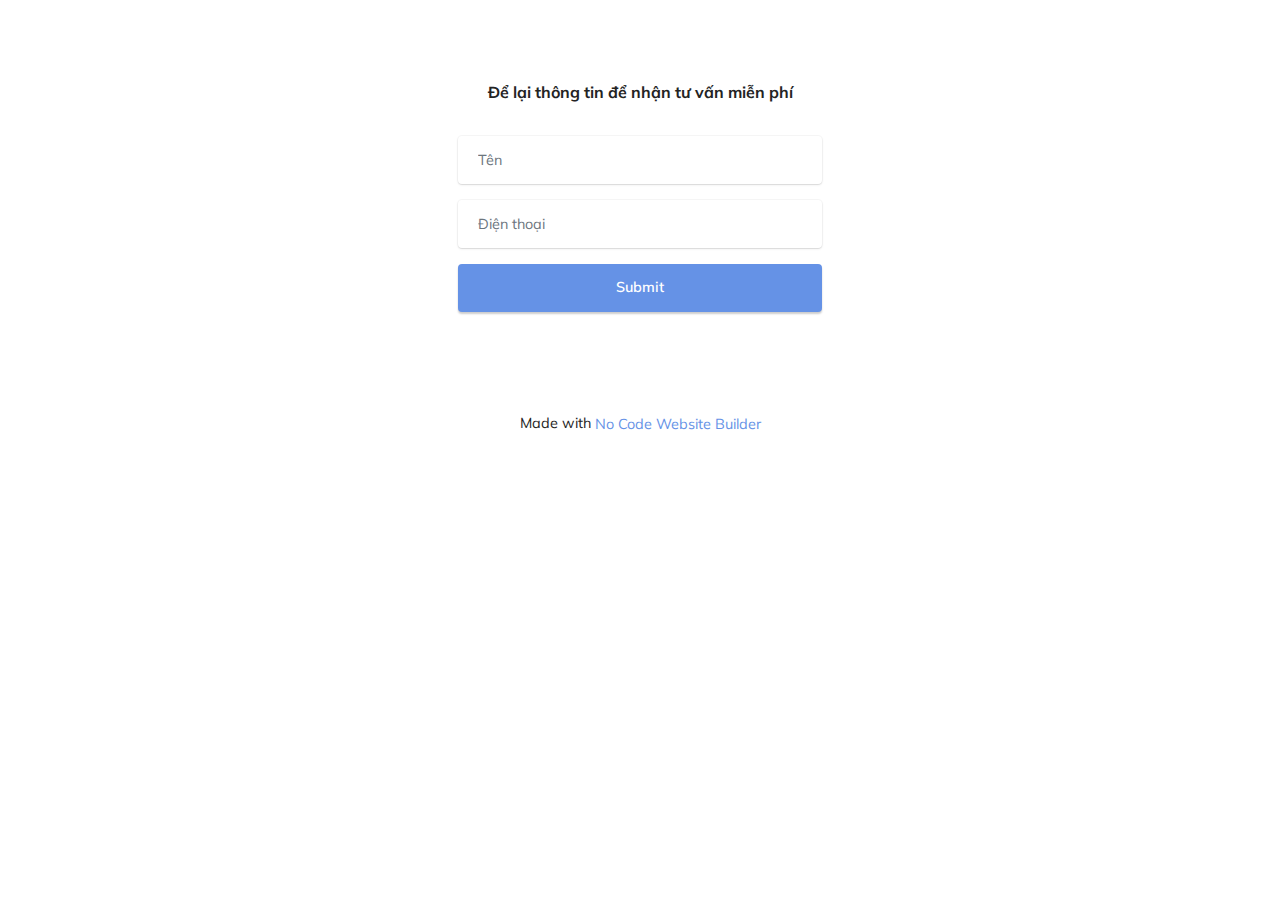
==== commit 19c5a17e: "18062023" ====
--- a/index.html
+++ b/index.html
@@ -36,7 +36,7 @@
         </div>
         <div class="row justify-content-center mt-4">
             <div class="col-lg-8 mx-auto mbr-form" data-form-type="formoid">
-                <form action="https://mobirise.eu/" method="POST" class="mbr-form form-with-styler mx-auto" data-form-title="Form Name"><input type="hidden" name="email" data-form-email="true" value="qW9HWgLoTEijtm1o/snX49ZcfOed9FcuyK1weTI93n+xsVqYKP2iQpNdWsHWTLrVAwbdLRUmrR2QOd7r8te/frQJbF57LjxoSJnYqdNIR4WwBvIiEbRA+pfX4FwChdT+">
+                <form action="https://mobirise.eu/" method="POST" class="mbr-form form-with-styler mx-auto" data-form-title="Form Name"><input type="hidden" name="email" data-form-email="true" value="zijk/GLGzYyRZPq6m+kz8H9gJeY3N7TlgFce5I1f0K1sdTCdcfFVB3DMpK+4C5NehmyHEEgrIfAJFKDNmNlN8uV3svRgobebfZtUCKEJJ2iK/GWn6biZ0Ji9x4W8d4iJ">
                     <div class="row">
                         <div hidden="hidden" data-form-alert="" class="alert alert-success col-12">Chúng tôi đã ghi nhận thông tin và sẽ gọi bạn sớm thôi!</div>
                         <div hidden="hidden" data-form-alert-danger="" class="alert alert-danger col-12">
@@ -59,7 +59,7 @@
             </div>
         </div>
     </div>
-</section><section class="display-7" style="padding: 0;align-items: center;justify-content: center;flex-wrap: wrap;    align-content: center;display: flex;position: relative;height: 4rem;"><a href="https://mobiri.se/2991705" style="flex: 1 1;height: 4rem;position: absolute;width: 100%;z-index: 1;"><img alt="" style="height: 4rem;" src="[data-uri]"></a><p style="margin: 0;text-align: center;" class="display-7">Made with &#8204;</p><a style="z-index:1" href="https://mobirise.com/builder/landing-page-software.html">Landing Page Software</a></section><script src="assets/bootstrap/js/bootstrap.bundle.min.js"></script>  <script src="assets/smoothscroll/smooth-scroll.js"></script>  <script src="assets/ytplayer/index.js"></script>  <script src="assets/theme/js/script.js"></script>  <script src="assets/formoid/formoid.min.js"></script>  
+</section><section class="display-7" style="padding: 0;align-items: center;justify-content: center;flex-wrap: wrap;    align-content: center;display: flex;position: relative;height: 4rem;"><a href="https://mobiri.se/2991705" style="flex: 1 1;height: 4rem;position: absolute;width: 100%;z-index: 1;"><img alt="" style="height: 4rem;" src="[data-uri]"></a><p style="margin: 0;text-align: center;" class="display-7">Made with &#8204;</p><a style="z-index:1" href="https://mobirise.com/builder/no-code-website-builder.html">No Code Website Builder</a></section><script src="assets/bootstrap/js/bootstrap.bundle.min.js"></script>  <script src="assets/smoothscroll/smooth-scroll.js"></script>  <script src="assets/ytplayer/index.js"></script>  <script src="assets/theme/js/script.js"></script>  <script src="assets/formoid/formoid.min.js"></script>  
   
   
  <div id="scrollToTop" class="scrollToTop mbr-arrow-up"><a style="text-align: center;"><i class="mbr-arrow-up-icon mbr-arrow-up-icon-cm cm-icon cm-icon-smallarrow-up"></i></a></div>
--- a/assets/mobirise/css/mbr-additional.css
+++ b/assets/mobirise/css/mbr-additional.css
@@ -5739,9 +5739,477 @@
 .cid-sFzxmVl7J6 .mbr-section-btn {
   color: #232121;
 }
+.cid-tHocDESMx7 {
+  padding-top: 2rem;
+  padding-bottom: 3rem;
+  background-color: #fafafa;
+}
+.cid-tHocDESMx7 .line {
+  background-color: #6592e6;
+  align: center;
+  height: 2px;
+  margin: 0 auto;
+}
+.cid-sFzIdnt1ra {
+  padding-top: 0rem;
+  padding-bottom: 0rem;
+  background-color: #fafafa;
+}
+.cid-tHuLdeEIXk {
+  padding-top: 0rem;
+  padding-bottom: 0rem;
+  background-color: #ffffff;
+}
+.cid-tHuLdeEIXk .mbr-fallback-image.disabled {
+  display: none;
+}
+.cid-tHuLdeEIXk .mbr-fallback-image {
+  display: block;
+  background-size: cover;
+  background-position: center center;
+  width: 100%;
+  height: 100%;
+  position: absolute;
+  top: 0;
+}
+.cid-tHuLdeEIXk .content-wrapper {
+  background: #ffffff;
+}
+@media (max-width: 991px) {
+  .cid-tHuLdeEIXk .content-wrapper .image-wrapper {
+    margin-bottom: 2rem;
+  }
+}
+@media (max-width: 767px) {
+  .cid-tHuLdeEIXk .content-wrapper {
+    padding: 1rem;
+  }
+}
+@media (min-width: 768px) and (max-width: 991px) {
+  .cid-tHuLdeEIXk .content-wrapper {
+    padding: 2rem;
+  }
+}
+@media (min-width: 992px) {
+  .cid-tHuLdeEIXk .content-wrapper {
+    padding: 5rem 3rem;
+  }
+  .cid-tHuLdeEIXk .content-wrapper .text-wrapper {
+    padding-left: 2rem;
+  }
+}
+.cid-tHuLdeEIXk .image-wrapper img {
+  width: 100%;
+  object-fit: cover;
+}
+.cid-tHuDY4XWJA {
+  padding-top: 0rem;
+  padding-bottom: 0rem;
+  background-color: #ffffff;
+}
+.cid-tHuDY4XWJA .mbr-fallback-image.disabled {
+  display: none;
+}
+.cid-tHuDY4XWJA .mbr-fallback-image {
+  display: block;
+  background-size: cover;
+  background-position: center center;
+  width: 100%;
+  height: 100%;
+  position: absolute;
+  top: 0;
+}
+.cid-tHuDY4XWJA .content-wrapper {
+  background: #ffffff;
+}
+@media (max-width: 991px) {
+  .cid-tHuDY4XWJA .content-wrapper .row {
+    flex-direction: column-reverse;
+  }
+  .cid-tHuDY4XWJA .content-wrapper .image-wrapper {
+    margin-bottom: 2rem;
+  }
+}
+@media (max-width: 767px) {
+  .cid-tHuDY4XWJA .content-wrapper {
+    padding: 1rem;
+  }
+}
+@media (min-width: 768px) and (max-width: 991px) {
+  .cid-tHuDY4XWJA .content-wrapper {
+    padding: 2rem;
+  }
+}
+@media (min-width: 992px) {
+  .cid-tHuDY4XWJA .content-wrapper {
+    padding: 5rem 3rem;
+  }
+  .cid-tHuDY4XWJA .content-wrapper .text-wrapper {
+    padding-right: 2rem;
+  }
+}
+.cid-tHuDY4XWJA .image-wrapper img {
+  width: 100%;
+  object-fit: cover;
+}
+.cid-tHuDZBr6uk {
+  padding-top: 0rem;
+  padding-bottom: 0rem;
+  background-color: #ffffff;
+}
+.cid-tHuDZBr6uk .mbr-fallback-image.disabled {
+  display: none;
+}
+.cid-tHuDZBr6uk .mbr-fallback-image {
+  display: block;
+  background-size: cover;
+  background-position: center center;
+  width: 100%;
+  height: 100%;
+  position: absolute;
+  top: 0;
+}
+.cid-tHuDZBr6uk .content-wrapper {
+  background: #ffffff;
+}
+@media (max-width: 991px) {
+  .cid-tHuDZBr6uk .content-wrapper .image-wrapper {
+    margin-bottom: 2rem;
+  }
+}
+@media (max-width: 767px) {
+  .cid-tHuDZBr6uk .content-wrapper {
+    padding: 1rem;
+  }
+}
+@media (min-width: 768px) and (max-width: 991px) {
+  .cid-tHuDZBr6uk .content-wrapper {
+    padding: 2rem;
+  }
+}
+@media (min-width: 992px) {
+  .cid-tHuDZBr6uk .content-wrapper {
+    padding: 5rem 3rem;
+  }
+  .cid-tHuDZBr6uk .content-wrapper .text-wrapper {
+    padding-left: 2rem;
+  }
+}
+.cid-tHuDZBr6uk .image-wrapper img {
+  width: 100%;
+  object-fit: cover;
+}
+.cid-tHogCWE5sT {
+  padding-top: 0rem;
+  padding-bottom: 0rem;
+  background-color: #fafafa;
+}
+.cid-tHogCWE5sT .mbr-fallback-image.disabled {
+  display: none;
+}
+.cid-tHogCWE5sT .mbr-fallback-image {
+  display: block;
+  background-size: cover;
+  background-position: center center;
+  width: 100%;
+  height: 100%;
+  position: absolute;
+  top: 0;
+}
+.cid-tHogCWE5sT .content-wrapper {
+  background: #fafafa;
+}
+@media (max-width: 991px) {
+  .cid-tHogCWE5sT .content-wrapper .row {
+    flex-direction: column-reverse;
+  }
+  .cid-tHogCWE5sT .content-wrapper .image-wrapper {
+    margin-bottom: 2rem;
+  }
+}
+@media (max-width: 767px) {
+  .cid-tHogCWE5sT .content-wrapper {
+    padding: 1rem;
+  }
+}
+@media (min-width: 768px) and (max-width: 991px) {
+  .cid-tHogCWE5sT .content-wrapper {
+    padding: 2rem;
+  }
+}
+@media (min-width: 992px) {
+  .cid-tHogCWE5sT .content-wrapper {
+    padding: 5rem 3rem;
+  }
+  .cid-tHogCWE5sT .content-wrapper .text-wrapper {
+    padding-right: 2rem;
+  }
+}
+.cid-tHogCWE5sT .image-wrapper img {
+  width: 100%;
+  object-fit: cover;
+}
+.cid-tHogAUIyZd {
+  padding-top: 0rem;
+  padding-bottom: 0rem;
+  background-color: #ffffff;
+}
+.cid-tHogAUIyZd .mbr-fallback-image.disabled {
+  display: none;
+}
+.cid-tHogAUIyZd .mbr-fallback-image {
+  display: block;
+  background-size: cover;
+  background-position: center center;
+  width: 100%;
+  height: 100%;
+  position: absolute;
+  top: 0;
+}
+.cid-tHogAUIyZd .content-wrapper {
+  background: #ffffff;
+}
+@media (max-width: 991px) {
+  .cid-tHogAUIyZd .content-wrapper .image-wrapper {
+    margin-bottom: 2rem;
+  }
+}
+@media (max-width: 767px) {
+  .cid-tHogAUIyZd .content-wrapper {
+    padding: 1rem;
+  }
+}
+@media (min-width: 768px) and (max-width: 991px) {
+  .cid-tHogAUIyZd .content-wrapper {
+    padding: 2rem;
+  }
+}
+@media (min-width: 992px) {
+  .cid-tHogAUIyZd .content-wrapper {
+    padding: 5rem 3rem;
+  }
+  .cid-tHogAUIyZd .content-wrapper .text-wrapper {
+    padding-left: 2rem;
+  }
+}
+.cid-tHogAUIyZd .image-wrapper img {
+  width: 100%;
+  object-fit: cover;
+}
+.cid-tHocX0F5GB {
+  padding-top: 2rem;
+  padding-bottom: 0rem;
+  background-color: #f0e3e3;
+}
+.cid-tHocX0F5GB .mbr-fallback-image.disabled {
+  display: none;
+}
+.cid-tHocX0F5GB .mbr-fallback-image {
+  display: block;
+  background-size: cover;
+  background-position: center center;
+  width: 100%;
+  height: 100%;
+  position: absolute;
+  top: 0;
+}
+@media (min-width: 1500px) {
+  .cid-tHocX0F5GB .container {
+    max-width: 1400px;
+  }
+}
+.cid-tHocX0F5GB .mbr-iconfont {
+  display: block;
+  font-size: 5rem;
+  color: #6592e6;
+  margin-bottom: 2rem;
+}
+.cid-tHocX0F5GB .card-wrapper {
+  margin-top: 3rem;
+}
+.cid-tHocX0F5GB .row {
+  justify-content: center;
+}
+.cid-tHoiVV7AqP {
+  padding-top: 0rem;
+  padding-bottom: 0rem;
+  background-color: #f0e3e3;
+}
+.cid-tHoiVV7AqP .mbr-fallback-image.disabled {
+  display: none;
+}
+.cid-tHoiVV7AqP .mbr-fallback-image {
+  display: block;
+  background-size: cover;
+  background-position: center center;
+  width: 100%;
+  height: 100%;
+  position: absolute;
+  top: 0;
+}
+@media (min-width: 1500px) {
+  .cid-tHoiVV7AqP .container {
+    max-width: 1400px;
+  }
+}
+.cid-tHoiVV7AqP .mbr-iconfont {
+  display: block;
+  font-size: 5rem;
+  color: #6592e6;
+  margin-bottom: 2rem;
+}
+.cid-tHoiVV7AqP .card-wrapper {
+  margin-top: 3rem;
+}
+.cid-tHoiVV7AqP .row {
+  justify-content: center;
+}
+.cid-tHojCvfTRF {
+  padding-top: 0rem;
+  padding-bottom: 1rem;
+  background-color: #f0e3e3;
+}
+.cid-tHojCvfTRF .mbr-fallback-image.disabled {
+  display: none;
+}
+.cid-tHojCvfTRF .mbr-fallback-image {
+  display: block;
+  background-size: cover;
+  background-position: center center;
+  width: 100%;
+  height: 100%;
+  position: absolute;
+  top: 0;
+}
+.cid-tHojCvfTRF .mbr-text,
+.cid-tHojCvfTRF .mbr-section-btn {
+  color: #232323;
+}
+.cid-tHojCvfTRF .card-title,
+.cid-tHojCvfTRF .card-box {
+  color: #ffffff;
+}
+.cid-tHojCvfTRF .mbr-text,
+.cid-tHojCvfTRF .link-wrap {
+  color: #ffffff;
+}
+.cid-tHok8pkZvl {
+  padding-top: 2rem;
+  padding-bottom: 0rem;
+  background-color: #eff6f4;
+}
+.cid-tHok8pkZvl .mbr-fallback-image.disabled {
+  display: none;
+}
+.cid-tHok8pkZvl .mbr-fallback-image {
+  display: block;
+  background-size: cover;
+  background-position: center center;
+  width: 100%;
+  height: 100%;
+  position: absolute;
+  top: 0;
+}
+.cid-sFzDdjoEIw {
+  padding-top: 0rem;
+  padding-bottom: 4rem;
+  background: #ffffff;
+}
+.cid-sFzDdjoEIw .list-group-item {
+  background-color: transparent;
+  padding: .5rem 3.25rem;
+}
+.cid-sFzDdjoEIw .plan-body {
+  padding-bottom: 2rem;
+}
+.cid-sFzDdjoEIw .plan-header {
+  padding-top: 2rem;
+  padding-left: 1rem;
+  padding-right: 1rem;
+}
+.cid-sFzDdjoEIw .price {
+  color: #4479d9;
+  text-align: center;
+}
+.cid-sFzDdjoEIw .plan {
+  word-break: break-word;
+  background-color: #ffffff;
+}
+.cid-sFzDdjoEIw .plan .list-group-item {
+  position: relative;
+  justify-content: center;
+  border: 0;
+}
+.cid-sFzDdjoEIw .plan .list-group-item::after {
+  position: absolute;
+  bottom: 1px;
+  left: 25%;
+  width: 50%;
+  height: 1px;
+  content: "";
+  background-color: rgba(0, 0, 0, 0.1);
+}
+.cid-sFzDdjoEIw .plan .list-group-item:last-child::after {
+  display: none;
+}
+@media (max-width: 991px) {
+  .cid-sFzDdjoEIw .plan {
+    margin-bottom: 2rem;
+  }
+}
+.cid-sFzDdjoEIw UL {
+  text-align: center;
+}
+.cid-sFzDdjoEIw .price-term {
+  text-align: center;
+}
+.cid-tHodMu4sdK {
+  padding-top: 2rem;
+  padding-bottom: 1rem;
+  background-color: #e8eeec;
+}
+.cid-tHodMu4sdK .mbr-fallback-image.disabled {
+  display: none;
+}
+.cid-tHodMu4sdK .mbr-fallback-image {
+  display: block;
+  background-size: cover;
+  background-position: center center;
+  width: 100%;
+  height: 100%;
+  position: absolute;
+  top: 0;
+}
+.cid-tHodMu4sdK .mbr-text,
+.cid-tHodMu4sdK .mbr-section-btn {
+  color: #232323;
+}
+.cid-tHodMu4sdK .card-title,
+.cid-tHodMu4sdK .card-box {
+  color: #232323;
+}
+.cid-tHodMu4sdK .mbr-text,
+.cid-tHodMu4sdK .link-wrap {
+  color: #ffffff;
+}
+.cid-tHodMu4sdK .card-box .mbr-text,
+.cid-tHodMu4sdK .mbr-section-btn {
+  color: #353535;
+}
+.cid-tHljcoaGkw {
+  padding-top: 0rem;
+  padding-bottom: 2rem;
+  background-color: #e8eeec;
+}
+.cid-tHljcoaGkw .line {
+  background-color: #6592e6;
+  align: center;
+  height: 2px;
+  margin: 0 auto;
+}
 .cid-tHnZR09yx8 {
   padding-top: 0rem;
-  padding-bottom: 1rem;
+  padding-bottom: 4rem;
   background-color: #ffffff;
 }
 .cid-tHnZR09yx8 .mbr-fallback-image.disabled {
@@ -5819,416 +6287,3 @@
 .cid-tHnZR09yx8 [class*=" socicon-"]:before {
   line-height: 55px;
 }
-.cid-tHocDESMx7 {
-  padding-top: 2rem;
-  padding-bottom: 3rem;
-  background-color: #ffffff;
-}
-.cid-tHocDESMx7 .line {
-  background-color: #6592e6;
-  align: center;
-  height: 2px;
-  margin: 0 auto;
-}
-.cid-sFzIdnt1ra {
-  padding-top: 0rem;
-  padding-bottom: 0rem;
-  background-color: #fafafa;
-}
-.cid-tHocHGNCK1 {
-  padding-top: 0rem;
-  padding-bottom: 0rem;
-  background-color: #ffffff;
-}
-.cid-tHocHGNCK1 .mbr-fallback-image.disabled {
-  display: none;
-}
-.cid-tHocHGNCK1 .mbr-fallback-image {
-  display: block;
-  background-size: cover;
-  background-position: center center;
-  width: 100%;
-  height: 100%;
-  position: absolute;
-  top: 0;
-}
-@media (max-width: 991px) {
-  .cid-tHocHGNCK1 .image-wrapper {
-    margin-bottom: 1rem;
-  }
-}
-.cid-tHocHGNCK1 img {
-  width: 100%;
-}
-@media (min-width: 992px) {
-  .cid-tHocHGNCK1 .text-wrapper {
-    padding: 2rem;
-  }
-}
-.cid-tHocIm2ZPI {
-  padding-top: 0rem;
-  padding-bottom: 0rem;
-  background-color: #ffffff;
-}
-.cid-tHocIm2ZPI .mbr-fallback-image.disabled {
-  display: none;
-}
-.cid-tHocIm2ZPI .mbr-fallback-image {
-  display: block;
-  background-size: cover;
-  background-position: center center;
-  width: 100%;
-  height: 100%;
-  position: absolute;
-  top: 0;
-}
-@media (max-width: 991px) {
-  .cid-tHocIm2ZPI .image-wrapper {
-    margin-bottom: 1rem;
-  }
-}
-.cid-tHocIm2ZPI .row {
-  flex-direction: row-reverse;
-}
-.cid-tHocIm2ZPI img {
-  width: 100%;
-}
-@media (min-width: 992px) {
-  .cid-tHocIm2ZPI .text-wrapper {
-    padding: 2rem;
-  }
-}
-.cid-tHocJmnraK {
-  padding-top: 0rem;
-  padding-bottom: 0rem;
-  background-color: #ffffff;
-}
-.cid-tHocJmnraK .mbr-fallback-image.disabled {
-  display: none;
-}
-.cid-tHocJmnraK .mbr-fallback-image {
-  display: block;
-  background-size: cover;
-  background-position: center center;
-  width: 100%;
-  height: 100%;
-  position: absolute;
-  top: 0;
-}
-@media (max-width: 991px) {
-  .cid-tHocJmnraK .image-wrapper {
-    margin-bottom: 1rem;
-  }
-}
-.cid-tHocJmnraK img {
-  width: 100%;
-}
-@media (min-width: 992px) {
-  .cid-tHocJmnraK .text-wrapper {
-    padding: 2rem;
-  }
-}
-.cid-tHogCWE5sT {
-  padding-top: 0rem;
-  padding-bottom: 0rem;
-  background-color: #fafafa;
-}
-.cid-tHogCWE5sT .mbr-fallback-image.disabled {
-  display: none;
-}
-.cid-tHogCWE5sT .mbr-fallback-image {
-  display: block;
-  background-size: cover;
-  background-position: center center;
-  width: 100%;
-  height: 100%;
-  position: absolute;
-  top: 0;
-}
-.cid-tHogCWE5sT .content-wrapper {
-  background: #fafafa;
-}
-@media (max-width: 991px) {
-  .cid-tHogCWE5sT .content-wrapper .row {
-    flex-direction: column-reverse;
-  }
-  .cid-tHogCWE5sT .content-wrapper .image-wrapper {
-    margin-bottom: 2rem;
-  }
-}
-@media (max-width: 767px) {
-  .cid-tHogCWE5sT .content-wrapper {
-    padding: 1rem;
-  }
-}
-@media (min-width: 768px) and (max-width: 991px) {
-  .cid-tHogCWE5sT .content-wrapper {
-    padding: 2rem;
-  }
-}
-@media (min-width: 992px) {
-  .cid-tHogCWE5sT .content-wrapper {
-    padding: 5rem 3rem;
-  }
-  .cid-tHogCWE5sT .content-wrapper .text-wrapper {
-    padding-right: 2rem;
-  }
-}
-.cid-tHogCWE5sT .image-wrapper img {
-  width: 100%;
-  object-fit: cover;
-}
-.cid-tHogAUIyZd {
-  padding-top: 0rem;
-  padding-bottom: 0rem;
-  background-color: #ffffff;
-}
-.cid-tHogAUIyZd .mbr-fallback-image.disabled {
-  display: none;
-}
-.cid-tHogAUIyZd .mbr-fallback-image {
-  display: block;
-  background-size: cover;
-  background-position: center center;
-  width: 100%;
-  height: 100%;
-  position: absolute;
-  top: 0;
-}
-.cid-tHogAUIyZd .content-wrapper {
-  background: #fafafa;
-}
-@media (max-width: 991px) {
-  .cid-tHogAUIyZd .content-wrapper .image-wrapper {
-    margin-bottom: 2rem;
-  }
-}
-@media (max-width: 767px) {
-  .cid-tHogAUIyZd .content-wrapper {
-    padding: 1rem;
-  }
-}
-@media (min-width: 768px) and (max-width: 991px) {
-  .cid-tHogAUIyZd .content-wrapper {
-    padding: 2rem;
-  }
-}
-@media (min-width: 992px) {
-  .cid-tHogAUIyZd .content-wrapper {
-    padding: 5rem 3rem;
-  }
-  .cid-tHogAUIyZd .content-wrapper .text-wrapper {
-    padding-left: 2rem;
-  }
-}
-.cid-tHogAUIyZd .image-wrapper img {
-  width: 100%;
-  object-fit: cover;
-}
-.cid-tHocX0F5GB {
-  padding-top: 2rem;
-  padding-bottom: 0rem;
-  background-color: #ffffff;
-}
-.cid-tHocX0F5GB .mbr-fallback-image.disabled {
-  display: none;
-}
-.cid-tHocX0F5GB .mbr-fallback-image {
-  display: block;
-  background-size: cover;
-  background-position: center center;
-  width: 100%;
-  height: 100%;
-  position: absolute;
-  top: 0;
-}
-@media (min-width: 1500px) {
-  .cid-tHocX0F5GB .container {
-    max-width: 1400px;
-  }
-}
-.cid-tHocX0F5GB .mbr-iconfont {
-  display: block;
-  font-size: 5rem;
-  color: #6592e6;
-  margin-bottom: 2rem;
-}
-.cid-tHocX0F5GB .card-wrapper {
-  margin-top: 3rem;
-}
-.cid-tHocX0F5GB .row {
-  justify-content: center;
-}
-.cid-tHoiVV7AqP {
-  padding-top: 0rem;
-  padding-bottom: 0rem;
-  background-color: #ffffff;
-}
-.cid-tHoiVV7AqP .mbr-fallback-image.disabled {
-  display: none;
-}
-.cid-tHoiVV7AqP .mbr-fallback-image {
-  display: block;
-  background-size: cover;
-  background-position: center center;
-  width: 100%;
-  height: 100%;
-  position: absolute;
-  top: 0;
-}
-@media (min-width: 1500px) {
-  .cid-tHoiVV7AqP .container {
-    max-width: 1400px;
-  }
-}
-.cid-tHoiVV7AqP .mbr-iconfont {
-  display: block;
-  font-size: 5rem;
-  color: #6592e6;
-  margin-bottom: 2rem;
-}
-.cid-tHoiVV7AqP .card-wrapper {
-  margin-top: 3rem;
-}
-.cid-tHoiVV7AqP .row {
-  justify-content: center;
-}
-.cid-tHojCvfTRF {
-  padding-top: 0rem;
-  padding-bottom: 1rem;
-  background-color: #ffffff;
-}
-.cid-tHojCvfTRF .mbr-fallback-image.disabled {
-  display: none;
-}
-.cid-tHojCvfTRF .mbr-fallback-image {
-  display: block;
-  background-size: cover;
-  background-position: center center;
-  width: 100%;
-  height: 100%;
-  position: absolute;
-  top: 0;
-}
-.cid-tHojCvfTRF .mbr-text,
-.cid-tHojCvfTRF .mbr-section-btn {
-  color: #232323;
-}
-.cid-tHojCvfTRF .card-title,
-.cid-tHojCvfTRF .card-box {
-  color: #ffffff;
-}
-.cid-tHojCvfTRF .mbr-text,
-.cid-tHojCvfTRF .link-wrap {
-  color: #ffffff;
-}
-.cid-tHok8pkZvl {
-  padding-top: 2rem;
-  padding-bottom: 0rem;
-  background-color: #eff6f4;
-}
-.cid-tHok8pkZvl .mbr-fallback-image.disabled {
-  display: none;
-}
-.cid-tHok8pkZvl .mbr-fallback-image {
-  display: block;
-  background-size: cover;
-  background-position: center center;
-  width: 100%;
-  height: 100%;
-  position: absolute;
-  top: 0;
-}
-.cid-sFzDdjoEIw {
-  padding-top: 0rem;
-  padding-bottom: 4rem;
-  background: #fafafa;
-}
-.cid-sFzDdjoEIw .list-group-item {
-  background-color: transparent;
-  padding: .5rem 3.25rem;
-}
-.cid-sFzDdjoEIw .plan-body {
-  padding-bottom: 2rem;
-}
-.cid-sFzDdjoEIw .plan-header {
-  padding-top: 2rem;
-  padding-left: 1rem;
-  padding-right: 1rem;
-}
-.cid-sFzDdjoEIw .price {
-  color: #4479d9;
-  text-align: center;
-}
-.cid-sFzDdjoEIw .plan {
-  word-break: break-word;
-  background-color: #ffffff;
-}
-.cid-sFzDdjoEIw .plan .list-group-item {
-  position: relative;
-  justify-content: center;
-  border: 0;
-}
-.cid-sFzDdjoEIw .plan .list-group-item::after {
-  position: absolute;
-  bottom: 1px;
-  left: 25%;
-  width: 50%;
-  height: 1px;
-  content: "";
-  background-color: rgba(0, 0, 0, 0.1);
-}
-.cid-sFzDdjoEIw .plan .list-group-item:last-child::after {
-  display: none;
-}
-@media (max-width: 991px) {
-  .cid-sFzDdjoEIw .plan {
-    margin-bottom: 2rem;
-  }
-}
-.cid-sFzDdjoEIw UL {
-  text-align: center;
-}
-.cid-sFzDdjoEIw .price-term {
-  text-align: center;
-}
-.cid-tHljcoaGkw {
-  padding-top: 2rem;
-  padding-bottom: 2rem;
-  background-color: #e8eeec;
-}
-.cid-tHljcoaGkw .line {
-  background-color: #6592e6;
-  align: center;
-  height: 2px;
-  margin: 0 auto;
-}
-.cid-tHodMu4sdK {
-  padding-top: 2rem;
-  padding-bottom: 1rem;
-  background-color: #232323;
-}
-.cid-tHodMu4sdK .mbr-fallback-image.disabled {
-  display: none;
-}
-.cid-tHodMu4sdK .mbr-fallback-image {
-  display: block;
-  background-size: cover;
-  background-position: center center;
-  width: 100%;
-  height: 100%;
-  position: absolute;
-  top: 0;
-}
-.cid-tHodMu4sdK .mbr-text,
-.cid-tHodMu4sdK .mbr-section-btn {
-  color: #232323;
-}
-.cid-tHodMu4sdK .card-title,
-.cid-tHodMu4sdK .card-box {
-  color: #ffffff;
-}
-.cid-tHodMu4sdK .mbr-text,
-.cid-tHodMu4sdK .link-wrap {
-  color: #ffffff;
-}
--- a/assets/mobirise/css/mbr-additional.css
+++ b/assets/mobirise/css/mbr-additional.css
@@ -5739,9 +5739,477 @@
 .cid-sFzxmVl7J6 .mbr-section-btn {
   color: #232121;
 }
+.cid-tHocDESMx7 {
+  padding-top: 2rem;
+  padding-bottom: 3rem;
+  background-color: #fafafa;
+}
+.cid-tHocDESMx7 .line {
+  background-color: #6592e6;
+  align: center;
+  height: 2px;
+  margin: 0 auto;
+}
+.cid-sFzIdnt1ra {
+  padding-top: 0rem;
+  padding-bottom: 0rem;
+  background-color: #fafafa;
+}
+.cid-tHuLdeEIXk {
+  padding-top: 0rem;
+  padding-bottom: 0rem;
+  background-color: #ffffff;
+}
+.cid-tHuLdeEIXk .mbr-fallback-image.disabled {
+  display: none;
+}
+.cid-tHuLdeEIXk .mbr-fallback-image {
+  display: block;
+  background-size: cover;
+  background-position: center center;
+  width: 100%;
+  height: 100%;
+  position: absolute;
+  top: 0;
+}
+.cid-tHuLdeEIXk .content-wrapper {
+  background: #ffffff;
+}
+@media (max-width: 991px) {
+  .cid-tHuLdeEIXk .content-wrapper .image-wrapper {
+    margin-bottom: 2rem;
+  }
+}
+@media (max-width: 767px) {
+  .cid-tHuLdeEIXk .content-wrapper {
+    padding: 1rem;
+  }
+}
+@media (min-width: 768px) and (max-width: 991px) {
+  .cid-tHuLdeEIXk .content-wrapper {
+    padding: 2rem;
+  }
+}
+@media (min-width: 992px) {
+  .cid-tHuLdeEIXk .content-wrapper {
+    padding: 5rem 3rem;
+  }
+  .cid-tHuLdeEIXk .content-wrapper .text-wrapper {
+    padding-left: 2rem;
+  }
+}
+.cid-tHuLdeEIXk .image-wrapper img {
+  width: 100%;
+  object-fit: cover;
+}
+.cid-tHuDY4XWJA {
+  padding-top: 0rem;
+  padding-bottom: 0rem;
+  background-color: #ffffff;
+}
+.cid-tHuDY4XWJA .mbr-fallback-image.disabled {
+  display: none;
+}
+.cid-tHuDY4XWJA .mbr-fallback-image {
+  display: block;
+  background-size: cover;
+  background-position: center center;
+  width: 100%;
+  height: 100%;
+  position: absolute;
+  top: 0;
+}
+.cid-tHuDY4XWJA .content-wrapper {
+  background: #ffffff;
+}
+@media (max-width: 991px) {
+  .cid-tHuDY4XWJA .content-wrapper .row {
+    flex-direction: column-reverse;
+  }
+  .cid-tHuDY4XWJA .content-wrapper .image-wrapper {
+    margin-bottom: 2rem;
+  }
+}
+@media (max-width: 767px) {
+  .cid-tHuDY4XWJA .content-wrapper {
+    padding: 1rem;
+  }
+}
+@media (min-width: 768px) and (max-width: 991px) {
+  .cid-tHuDY4XWJA .content-wrapper {
+    padding: 2rem;
+  }
+}
+@media (min-width: 992px) {
+  .cid-tHuDY4XWJA .content-wrapper {
+    padding: 5rem 3rem;
+  }
+  .cid-tHuDY4XWJA .content-wrapper .text-wrapper {
+    padding-right: 2rem;
+  }
+}
+.cid-tHuDY4XWJA .image-wrapper img {
+  width: 100%;
+  object-fit: cover;
+}
+.cid-tHuDZBr6uk {
+  padding-top: 0rem;
+  padding-bottom: 0rem;
+  background-color: #ffffff;
+}
+.cid-tHuDZBr6uk .mbr-fallback-image.disabled {
+  display: none;
+}
+.cid-tHuDZBr6uk .mbr-fallback-image {
+  display: block;
+  background-size: cover;
+  background-position: center center;
+  width: 100%;
+  height: 100%;
+  position: absolute;
+  top: 0;
+}
+.cid-tHuDZBr6uk .content-wrapper {
+  background: #ffffff;
+}
+@media (max-width: 991px) {
+  .cid-tHuDZBr6uk .content-wrapper .image-wrapper {
+    margin-bottom: 2rem;
+  }
+}
+@media (max-width: 767px) {
+  .cid-tHuDZBr6uk .content-wrapper {
+    padding: 1rem;
+  }
+}
+@media (min-width: 768px) and (max-width: 991px) {
+  .cid-tHuDZBr6uk .content-wrapper {
+    padding: 2rem;
+  }
+}
+@media (min-width: 992px) {
+  .cid-tHuDZBr6uk .content-wrapper {
+    padding: 5rem 3rem;
+  }
+  .cid-tHuDZBr6uk .content-wrapper .text-wrapper {
+    padding-left: 2rem;
+  }
+}
+.cid-tHuDZBr6uk .image-wrapper img {
+  width: 100%;
+  object-fit: cover;
+}
+.cid-tHogCWE5sT {
+  padding-top: 0rem;
+  padding-bottom: 0rem;
+  background-color: #fafafa;
+}
+.cid-tHogCWE5sT .mbr-fallback-image.disabled {
+  display: none;
+}
+.cid-tHogCWE5sT .mbr-fallback-image {
+  display: block;
+  background-size: cover;
+  background-position: center center;
+  width: 100%;
+  height: 100%;
+  position: absolute;
+  top: 0;
+}
+.cid-tHogCWE5sT .content-wrapper {
+  background: #fafafa;
+}
+@media (max-width: 991px) {
+  .cid-tHogCWE5sT .content-wrapper .row {
+    flex-direction: column-reverse;
+  }
+  .cid-tHogCWE5sT .content-wrapper .image-wrapper {
+    margin-bottom: 2rem;
+  }
+}
+@media (max-width: 767px) {
+  .cid-tHogCWE5sT .content-wrapper {
+    padding: 1rem;
+  }
+}
+@media (min-width: 768px) and (max-width: 991px) {
+  .cid-tHogCWE5sT .content-wrapper {
+    padding: 2rem;
+  }
+}
+@media (min-width: 992px) {
+  .cid-tHogCWE5sT .content-wrapper {
+    padding: 5rem 3rem;
+  }
+  .cid-tHogCWE5sT .content-wrapper .text-wrapper {
+    padding-right: 2rem;
+  }
+}
+.cid-tHogCWE5sT .image-wrapper img {
+  width: 100%;
+  object-fit: cover;
+}
+.cid-tHogAUIyZd {
+  padding-top: 0rem;
+  padding-bottom: 0rem;
+  background-color: #ffffff;
+}
+.cid-tHogAUIyZd .mbr-fallback-image.disabled {
+  display: none;
+}
+.cid-tHogAUIyZd .mbr-fallback-image {
+  display: block;
+  background-size: cover;
+  background-position: center center;
+  width: 100%;
+  height: 100%;
+  position: absolute;
+  top: 0;
+}
+.cid-tHogAUIyZd .content-wrapper {
+  background: #ffffff;
+}
+@media (max-width: 991px) {
+  .cid-tHogAUIyZd .content-wrapper .image-wrapper {
+    margin-bottom: 2rem;
+  }
+}
+@media (max-width: 767px) {
+  .cid-tHogAUIyZd .content-wrapper {
+    padding: 1rem;
+  }
+}
+@media (min-width: 768px) and (max-width: 991px) {
+  .cid-tHogAUIyZd .content-wrapper {
+    padding: 2rem;
+  }
+}
+@media (min-width: 992px) {
+  .cid-tHogAUIyZd .content-wrapper {
+    padding: 5rem 3rem;
+  }
+  .cid-tHogAUIyZd .content-wrapper .text-wrapper {
+    padding-left: 2rem;
+  }
+}
+.cid-tHogAUIyZd .image-wrapper img {
+  width: 100%;
+  object-fit: cover;
+}
+.cid-tHocX0F5GB {
+  padding-top: 2rem;
+  padding-bottom: 0rem;
+  background-color: #f0e3e3;
+}
+.cid-tHocX0F5GB .mbr-fallback-image.disabled {
+  display: none;
+}
+.cid-tHocX0F5GB .mbr-fallback-image {
+  display: block;
+  background-size: cover;
+  background-position: center center;
+  width: 100%;
+  height: 100%;
+  position: absolute;
+  top: 0;
+}
+@media (min-width: 1500px) {
+  .cid-tHocX0F5GB .container {
+    max-width: 1400px;
+  }
+}
+.cid-tHocX0F5GB .mbr-iconfont {
+  display: block;
+  font-size: 5rem;
+  color: #6592e6;
+  margin-bottom: 2rem;
+}
+.cid-tHocX0F5GB .card-wrapper {
+  margin-top: 3rem;
+}
+.cid-tHocX0F5GB .row {
+  justify-content: center;
+}
+.cid-tHoiVV7AqP {
+  padding-top: 0rem;
+  padding-bottom: 0rem;
+  background-color: #f0e3e3;
+}
+.cid-tHoiVV7AqP .mbr-fallback-image.disabled {
+  display: none;
+}
+.cid-tHoiVV7AqP .mbr-fallback-image {
+  display: block;
+  background-size: cover;
+  background-position: center center;
+  width: 100%;
+  height: 100%;
+  position: absolute;
+  top: 0;
+}
+@media (min-width: 1500px) {
+  .cid-tHoiVV7AqP .container {
+    max-width: 1400px;
+  }
+}
+.cid-tHoiVV7AqP .mbr-iconfont {
+  display: block;
+  font-size: 5rem;
+  color: #6592e6;
+  margin-bottom: 2rem;
+}
+.cid-tHoiVV7AqP .card-wrapper {
+  margin-top: 3rem;
+}
+.cid-tHoiVV7AqP .row {
+  justify-content: center;
+}
+.cid-tHojCvfTRF {
+  padding-top: 0rem;
+  padding-bottom: 1rem;
+  background-color: #f0e3e3;
+}
+.cid-tHojCvfTRF .mbr-fallback-image.disabled {
+  display: none;
+}
+.cid-tHojCvfTRF .mbr-fallback-image {
+  display: block;
+  background-size: cover;
+  background-position: center center;
+  width: 100%;
+  height: 100%;
+  position: absolute;
+  top: 0;
+}
+.cid-tHojCvfTRF .mbr-text,
+.cid-tHojCvfTRF .mbr-section-btn {
+  color: #232323;
+}
+.cid-tHojCvfTRF .card-title,
+.cid-tHojCvfTRF .card-box {
+  color: #ffffff;
+}
+.cid-tHojCvfTRF .mbr-text,
+.cid-tHojCvfTRF .link-wrap {
+  color: #ffffff;
+}
+.cid-tHok8pkZvl {
+  padding-top: 2rem;
+  padding-bottom: 0rem;
+  background-color: #eff6f4;
+}
+.cid-tHok8pkZvl .mbr-fallback-image.disabled {
+  display: none;
+}
+.cid-tHok8pkZvl .mbr-fallback-image {
+  display: block;
+  background-size: cover;
+  background-position: center center;
+  width: 100%;
+  height: 100%;
+  position: absolute;
+  top: 0;
+}
+.cid-sFzDdjoEIw {
+  padding-top: 0rem;
+  padding-bottom: 4rem;
+  background: #ffffff;
+}
+.cid-sFzDdjoEIw .list-group-item {
+  background-color: transparent;
+  padding: .5rem 3.25rem;
+}
+.cid-sFzDdjoEIw .plan-body {
+  padding-bottom: 2rem;
+}
+.cid-sFzDdjoEIw .plan-header {
+  padding-top: 2rem;
+  padding-left: 1rem;
+  padding-right: 1rem;
+}
+.cid-sFzDdjoEIw .price {
+  color: #4479d9;
+  text-align: center;
+}
+.cid-sFzDdjoEIw .plan {
+  word-break: break-word;
+  background-color: #ffffff;
+}
+.cid-sFzDdjoEIw .plan .list-group-item {
+  position: relative;
+  justify-content: center;
+  border: 0;
+}
+.cid-sFzDdjoEIw .plan .list-group-item::after {
+  position: absolute;
+  bottom: 1px;
+  left: 25%;
+  width: 50%;
+  height: 1px;
+  content: "";
+  background-color: rgba(0, 0, 0, 0.1);
+}
+.cid-sFzDdjoEIw .plan .list-group-item:last-child::after {
+  display: none;
+}
+@media (max-width: 991px) {
+  .cid-sFzDdjoEIw .plan {
+    margin-bottom: 2rem;
+  }
+}
+.cid-sFzDdjoEIw UL {
+  text-align: center;
+}
+.cid-sFzDdjoEIw .price-term {
+  text-align: center;
+}
+.cid-tHodMu4sdK {
+  padding-top: 2rem;
+  padding-bottom: 1rem;
+  background-color: #e8eeec;
+}
+.cid-tHodMu4sdK .mbr-fallback-image.disabled {
+  display: none;
+}
+.cid-tHodMu4sdK .mbr-fallback-image {
+  display: block;
+  background-size: cover;
+  background-position: center center;
+  width: 100%;
+  height: 100%;
+  position: absolute;
+  top: 0;
+}
+.cid-tHodMu4sdK .mbr-text,
+.cid-tHodMu4sdK .mbr-section-btn {
+  color: #232323;
+}
+.cid-tHodMu4sdK .card-title,
+.cid-tHodMu4sdK .card-box {
+  color: #232323;
+}
+.cid-tHodMu4sdK .mbr-text,
+.cid-tHodMu4sdK .link-wrap {
+  color: #ffffff;
+}
+.cid-tHodMu4sdK .card-box .mbr-text,
+.cid-tHodMu4sdK .mbr-section-btn {
+  color: #353535;
+}
+.cid-tHljcoaGkw {
+  padding-top: 0rem;
+  padding-bottom: 2rem;
+  background-color: #e8eeec;
+}
+.cid-tHljcoaGkw .line {
+  background-color: #6592e6;
+  align: center;
+  height: 2px;
+  margin: 0 auto;
+}
 .cid-tHnZR09yx8 {
   padding-top: 0rem;
-  padding-bottom: 1rem;
+  padding-bottom: 4rem;
   background-color: #ffffff;
 }
 .cid-tHnZR09yx8 .mbr-fallback-image.disabled {
@@ -5819,416 +6287,3 @@
 .cid-tHnZR09yx8 [class*=" socicon-"]:before {
   line-height: 55px;
 }
-.cid-tHocDESMx7 {
-  padding-top: 2rem;
-  padding-bottom: 3rem;
-  background-color: #ffffff;
-}
-.cid-tHocDESMx7 .line {
-  background-color: #6592e6;
-  align: center;
-  height: 2px;
-  margin: 0 auto;
-}
-.cid-sFzIdnt1ra {
-  padding-top: 0rem;
-  padding-bottom: 0rem;
-  background-color: #fafafa;
-}
-.cid-tHocHGNCK1 {
-  padding-top: 0rem;
-  padding-bottom: 0rem;
-  background-color: #ffffff;
-}
-.cid-tHocHGNCK1 .mbr-fallback-image.disabled {
-  display: none;
-}
-.cid-tHocHGNCK1 .mbr-fallback-image {
-  display: block;
-  background-size: cover;
-  background-position: center center;
-  width: 100%;
-  height: 100%;
-  position: absolute;
-  top: 0;
-}
-@media (max-width: 991px) {
-  .cid-tHocHGNCK1 .image-wrapper {
-    margin-bottom: 1rem;
-  }
-}
-.cid-tHocHGNCK1 img {
-  width: 100%;
-}
-@media (min-width: 992px) {
-  .cid-tHocHGNCK1 .text-wrapper {
-    padding: 2rem;
-  }
-}
-.cid-tHocIm2ZPI {
-  padding-top: 0rem;
-  padding-bottom: 0rem;
-  background-color: #ffffff;
-}
-.cid-tHocIm2ZPI .mbr-fallback-image.disabled {
-  display: none;
-}
-.cid-tHocIm2ZPI .mbr-fallback-image {
-  display: block;
-  background-size: cover;
-  background-position: center center;
-  width: 100%;
-  height: 100%;
-  position: absolute;
-  top: 0;
-}
-@media (max-width: 991px) {
-  .cid-tHocIm2ZPI .image-wrapper {
-    margin-bottom: 1rem;
-  }
-}
-.cid-tHocIm2ZPI .row {
-  flex-direction: row-reverse;
-}
-.cid-tHocIm2ZPI img {
-  width: 100%;
-}
-@media (min-width: 992px) {
-  .cid-tHocIm2ZPI .text-wrapper {
-    padding: 2rem;
-  }
-}
-.cid-tHocJmnraK {
-  padding-top: 0rem;
-  padding-bottom: 0rem;
-  background-color: #ffffff;
-}
-.cid-tHocJmnraK .mbr-fallback-image.disabled {
-  display: none;
-}
-.cid-tHocJmnraK .mbr-fallback-image {
-  display: block;
-  background-size: cover;
-  background-position: center center;
-  width: 100%;
-  height: 100%;
-  position: absolute;
-  top: 0;
-}
-@media (max-width: 991px) {
-  .cid-tHocJmnraK .image-wrapper {
-    margin-bottom: 1rem;
-  }
-}
-.cid-tHocJmnraK img {
-  width: 100%;
-}
-@media (min-width: 992px) {
-  .cid-tHocJmnraK .text-wrapper {
-    padding: 2rem;
-  }
-}
-.cid-tHogCWE5sT {
-  padding-top: 0rem;
-  padding-bottom: 0rem;
-  background-color: #fafafa;
-}
-.cid-tHogCWE5sT .mbr-fallback-image.disabled {
-  display: none;
-}
-.cid-tHogCWE5sT .mbr-fallback-image {
-  display: block;
-  background-size: cover;
-  background-position: center center;
-  width: 100%;
-  height: 100%;
-  position: absolute;
-  top: 0;
-}
-.cid-tHogCWE5sT .content-wrapper {
-  background: #fafafa;
-}
-@media (max-width: 991px) {
-  .cid-tHogCWE5sT .content-wrapper .row {
-    flex-direction: column-reverse;
-  }
-  .cid-tHogCWE5sT .content-wrapper .image-wrapper {
-    margin-bottom: 2rem;
-  }
-}
-@media (max-width: 767px) {
-  .cid-tHogCWE5sT .content-wrapper {
-    padding: 1rem;
-  }
-}
-@media (min-width: 768px) and (max-width: 991px) {
-  .cid-tHogCWE5sT .content-wrapper {
-    padding: 2rem;
-  }
-}
-@media (min-width: 992px) {
-  .cid-tHogCWE5sT .content-wrapper {
-    padding: 5rem 3rem;
-  }
-  .cid-tHogCWE5sT .content-wrapper .text-wrapper {
-    padding-right: 2rem;
-  }
-}
-.cid-tHogCWE5sT .image-wrapper img {
-  width: 100%;
-  object-fit: cover;
-}
-.cid-tHogAUIyZd {
-  padding-top: 0rem;
-  padding-bottom: 0rem;
-  background-color: #ffffff;
-}
-.cid-tHogAUIyZd .mbr-fallback-image.disabled {
-  display: none;
-}
-.cid-tHogAUIyZd .mbr-fallback-image {
-  display: block;
-  background-size: cover;
-  background-position: center center;
-  width: 100%;
-  height: 100%;
-  position: absolute;
-  top: 0;
-}
-.cid-tHogAUIyZd .content-wrapper {
-  background: #fafafa;
-}
-@media (max-width: 991px) {
-  .cid-tHogAUIyZd .content-wrapper .image-wrapper {
-    margin-bottom: 2rem;
-  }
-}
-@media (max-width: 767px) {
-  .cid-tHogAUIyZd .content-wrapper {
-    padding: 1rem;
-  }
-}
-@media (min-width: 768px) and (max-width: 991px) {
-  .cid-tHogAUIyZd .content-wrapper {
-    padding: 2rem;
-  }
-}
-@media (min-width: 992px) {
-  .cid-tHogAUIyZd .content-wrapper {
-    padding: 5rem 3rem;
-  }
-  .cid-tHogAUIyZd .content-wrapper .text-wrapper {
-    padding-left: 2rem;
-  }
-}
-.cid-tHogAUIyZd .image-wrapper img {
-  width: 100%;
-  object-fit: cover;
-}
-.cid-tHocX0F5GB {
-  padding-top: 2rem;
-  padding-bottom: 0rem;
-  background-color: #ffffff;
-}
-.cid-tHocX0F5GB .mbr-fallback-image.disabled {
-  display: none;
-}
-.cid-tHocX0F5GB .mbr-fallback-image {
-  display: block;
-  background-size: cover;
-  background-position: center center;
-  width: 100%;
-  height: 100%;
-  position: absolute;
-  top: 0;
-}
-@media (min-width: 1500px) {
-  .cid-tHocX0F5GB .container {
-    max-width: 1400px;
-  }
-}
-.cid-tHocX0F5GB .mbr-iconfont {
-  display: block;
-  font-size: 5rem;
-  color: #6592e6;
-  margin-bottom: 2rem;
-}
-.cid-tHocX0F5GB .card-wrapper {
-  margin-top: 3rem;
-}
-.cid-tHocX0F5GB .row {
-  justify-content: center;
-}
-.cid-tHoiVV7AqP {
-  padding-top: 0rem;
-  padding-bottom: 0rem;
-  background-color: #ffffff;
-}
-.cid-tHoiVV7AqP .mbr-fallback-image.disabled {
-  display: none;
-}
-.cid-tHoiVV7AqP .mbr-fallback-image {
-  display: block;
-  background-size: cover;
-  background-position: center center;
-  width: 100%;
-  height: 100%;
-  position: absolute;
-  top: 0;
-}
-@media (min-width: 1500px) {
-  .cid-tHoiVV7AqP .container {
-    max-width: 1400px;
-  }
-}
-.cid-tHoiVV7AqP .mbr-iconfont {
-  display: block;
-  font-size: 5rem;
-  color: #6592e6;
-  margin-bottom: 2rem;
-}
-.cid-tHoiVV7AqP .card-wrapper {
-  margin-top: 3rem;
-}
-.cid-tHoiVV7AqP .row {
-  justify-content: center;
-}
-.cid-tHojCvfTRF {
-  padding-top: 0rem;
-  padding-bottom: 1rem;
-  background-color: #ffffff;
-}
-.cid-tHojCvfTRF .mbr-fallback-image.disabled {
-  display: none;
-}
-.cid-tHojCvfTRF .mbr-fallback-image {
-  display: block;
-  background-size: cover;
-  background-position: center center;
-  width: 100%;
-  height: 100%;
-  position: absolute;
-  top: 0;
-}
-.cid-tHojCvfTRF .mbr-text,
-.cid-tHojCvfTRF .mbr-section-btn {
-  color: #232323;
-}
-.cid-tHojCvfTRF .card-title,
-.cid-tHojCvfTRF .card-box {
-  color: #ffffff;
-}
-.cid-tHojCvfTRF .mbr-text,
-.cid-tHojCvfTRF .link-wrap {
-  color: #ffffff;
-}
-.cid-tHok8pkZvl {
-  padding-top: 2rem;
-  padding-bottom: 0rem;
-  background-color: #eff6f4;
-}
-.cid-tHok8pkZvl .mbr-fallback-image.disabled {
-  display: none;
-}
-.cid-tHok8pkZvl .mbr-fallback-image {
-  display: block;
-  background-size: cover;
-  background-position: center center;
-  width: 100%;
-  height: 100%;
-  position: absolute;
-  top: 0;
-}
-.cid-sFzDdjoEIw {
-  padding-top: 0rem;
-  padding-bottom: 4rem;
-  background: #fafafa;
-}
-.cid-sFzDdjoEIw .list-group-item {
-  background-color: transparent;
-  padding: .5rem 3.25rem;
-}
-.cid-sFzDdjoEIw .plan-body {
-  padding-bottom: 2rem;
-}
-.cid-sFzDdjoEIw .plan-header {
-  padding-top: 2rem;
-  padding-left: 1rem;
-  padding-right: 1rem;
-}
-.cid-sFzDdjoEIw .price {
-  color: #4479d9;
-  text-align: center;
-}
-.cid-sFzDdjoEIw .plan {
-  word-break: break-word;
-  background-color: #ffffff;
-}
-.cid-sFzDdjoEIw .plan .list-group-item {
-  position: relative;
-  justify-content: center;
-  border: 0;
-}
-.cid-sFzDdjoEIw .plan .list-group-item::after {
-  position: absolute;
-  bottom: 1px;
-  left: 25%;
-  width: 50%;
-  height: 1px;
-  content: "";
-  background-color: rgba(0, 0, 0, 0.1);
-}
-.cid-sFzDdjoEIw .plan .list-group-item:last-child::after {
-  display: none;
-}
-@media (max-width: 991px) {
-  .cid-sFzDdjoEIw .plan {
-    margin-bottom: 2rem;
-  }
-}
-.cid-sFzDdjoEIw UL {
-  text-align: center;
-}
-.cid-sFzDdjoEIw .price-term {
-  text-align: center;
-}
-.cid-tHljcoaGkw {
-  padding-top: 2rem;
-  padding-bottom: 2rem;
-  background-color: #e8eeec;
-}
-.cid-tHljcoaGkw .line {
-  background-color: #6592e6;
-  align: center;
-  height: 2px;
-  margin: 0 auto;
-}
-.cid-tHodMu4sdK {
-  padding-top: 2rem;
-  padding-bottom: 1rem;
-  background-color: #232323;
-}
-.cid-tHodMu4sdK .mbr-fallback-image.disabled {
-  display: none;
-}
-.cid-tHodMu4sdK .mbr-fallback-image {
-  display: block;
-  background-size: cover;
-  background-position: center center;
-  width: 100%;
-  height: 100%;
-  position: absolute;
-  top: 0;
-}
-.cid-tHodMu4sdK .mbr-text,
-.cid-tHodMu4sdK .mbr-section-btn {
-  color: #232323;
-}
-.cid-tHodMu4sdK .card-title,
-.cid-tHodMu4sdK .card-box {
-  color: #ffffff;
-}
-.cid-tHodMu4sdK .mbr-text,
-.cid-tHodMu4sdK .link-wrap {
-  color: #ffffff;
-}
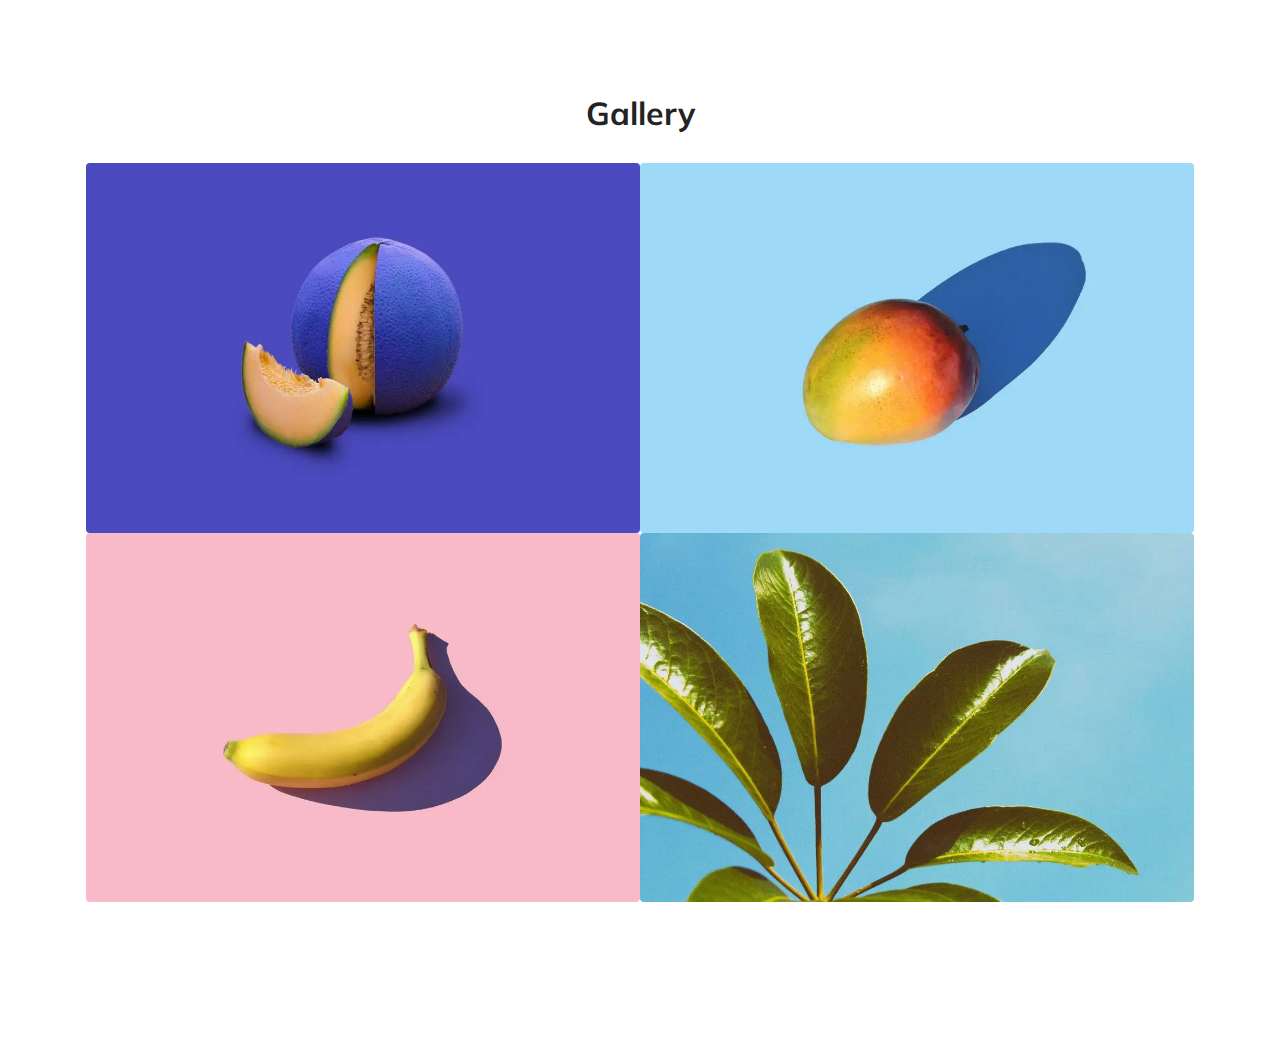
==== commit af089a9f: "new commit 10.10" ====
--- a/index.html
+++ b/index.html
@@ -26,40 +26,55 @@
 </head>
 <body>
   
-  <section data-bs-version="5.1" class="form6 cid-tBtfS09I88" id="form6-26">
+  <section data-bs-version="5.1" class="gallery1 cid-tYwrLedMAJ" id="gallery1-a4">
     
     
     <div class="container">
         <div class="mbr-section-head">
-            <h3 class="mbr-section-title mbr-fonts-style align-center mb-0 display-5"><strong>Để lại thông tin để nhận tư vấn miễn phí</strong></h3>
+            <h4 class="mbr-section-title mbr-fonts-style align-center mb-0 display-2">
+                <strong>Gallery</strong></h4>
             
         </div>
-        <div class="row justify-content-center mt-4">
-            <div class="col-lg-8 mx-auto mbr-form" data-form-type="formoid">
-                <form action="https://mobirise.eu/" method="POST" class="mbr-form form-with-styler mx-auto" data-form-title="Form Name"><input type="hidden" name="email" data-form-email="true" value="zijk/GLGzYyRZPq6m+kz8H9gJeY3N7TlgFce5I1f0K1sdTCdcfFVB3DMpK+4C5NehmyHEEgrIfAJFKDNmNlN8uV3svRgobebfZtUCKEJJ2iK/GWn6biZ0Ji9x4W8d4iJ">
-                    <div class="row">
-                        <div hidden="hidden" data-form-alert="" class="alert alert-success col-12">Chúng tôi đã ghi nhận thông tin và sẽ gọi bạn sớm thôi!</div>
-                        <div hidden="hidden" data-form-alert-danger="" class="alert alert-danger col-12">
-                            Oops...! some problem!
-                        </div>
+        <div class="row mt-4">
+            <div class="item features-image сol-12 col-md-6 col-lg-6">
+                <div class="item-wrapper">
+                    <div class="item-img">
+                        <img src="assets/images/features1.webp" alt="Mobirise Website Builder">
                     </div>
-                    <div class="dragArea row">
-                        <div class="col-lg-12 col-md-12 col-sm-12 form-group mb-3" data-for="name">
-                            <input type="text" name="name" placeholder="Tên" data-form-field="name" class="form-control" value="" id="name-form6-26">
-                        </div>
-                        
-                        <div data-for="phone" class="col-lg-12 col-md-12 col-sm-12 form-group mb-3">
-                            <input type="tel" name="phone" placeholder="Điện thoại" data-form-field="phone" class="form-control" value="" id="phone-form6-26">
-                        </div>
-                        <div class="col-auto mbr-section-btn align-center">
-                            <button type="submit" class="btn btn-primary display-4">Submit</button>
-                        </div>
+                    
+                    
+                </div>
+            </div>
+            <div class="item features-image сol-12 col-md-6 col-lg-6">
+                <div class="item-wrapper">
+                    <div class="item-img">
+                        <img src="assets/images/features2.webp" alt="Mobirise Website Builder">
                     </div>
-                </form>
+                    
+                    
+                </div>
+            </div>
+            <div class="item features-image сol-12 col-md-6 col-lg-6">
+                <div class="item-wrapper">
+                    <div class="item-img">
+                        <img src="assets/images/features3.webp" alt="Mobirise Website Builder">
+                    </div>
+                    
+                    
+                </div>
+            </div>
+            <div class="item features-image сol-12 col-md-6 col-lg-6">
+                <div class="item-wrapper">
+                    <div class="item-img">
+                        <img src="assets/images/features4.webp" alt="Mobirise Website Builder" title="">
+                    </div>
+                    
+                    
+                </div>
             </div>
         </div>
     </div>
-</section><section class="display-7" style="padding: 0;align-items: center;justify-content: center;flex-wrap: wrap;    align-content: center;display: flex;position: relative;height: 4rem;"><a href="https://mobiri.se/2991705" style="flex: 1 1;height: 4rem;position: absolute;width: 100%;z-index: 1;"><img alt="" style="height: 4rem;" src="[data-uri]"></a><p style="margin: 0;text-align: center;" class="display-7">Made with &#8204;</p><a style="z-index:1" href="https://mobirise.com/builder/no-code-website-builder.html">No Code Website Builder</a></section><script src="assets/bootstrap/js/bootstrap.bundle.min.js"></script>  <script src="assets/smoothscroll/smooth-scroll.js"></script>  <script src="assets/ytplayer/index.js"></script>  <script src="assets/theme/js/script.js"></script>  <script src="assets/formoid/formoid.min.js"></script>  
+</section><section class="display-7" style="padding: 0;align-items: center;justify-content: center;flex-wrap: wrap;    align-content: center;display: flex;position: relative;height: 4rem;"><a href="https://mobiri.se/2991705" style="flex: 1 1;height: 4rem;position: absolute;width: 100%;z-index: 1;"><img alt="" style="height: 4rem;" src="[data-uri]"></a><p style="margin: 0;text-align: center;" class="display-7">&#8204;</p><a style="z-index:1" href="https://mobirise.com/builder/ai-website-generator.html">AI Website Generator</a></section><script src="assets/bootstrap/js/bootstrap.bundle.min.js"></script>  <script src="assets/smoothscroll/smooth-scroll.js"></script>  <script src="assets/ytplayer/index.js"></script>  <script src="assets/theme/js/script.js"></script>  
   
   
  <div id="scrollToTop" class="scrollToTop mbr-arrow-up"><a style="text-align: center;"><i class="mbr-arrow-up-icon mbr-arrow-up-icon-cm cm-icon cm-icon-smallarrow-up"></i></a></div>
--- a/assets/mobirise/css/mbr-additional.css
+++ b/assets/mobirise/css/mbr-additional.css
@@ -702,26 +702,55 @@
 a {
   transition: color 0.6s;
 }
-.cid-tBtfS09I88 {
-  padding-top: 5rem;
-  padding-bottom: 5rem;
+.cid-tYwrLedMAJ {
+  padding-top: 6rem;
+  padding-bottom: 6rem;
   background-color: #ffffff;
 }
-.cid-tBtfS09I88 .mbr-overlay {
-  background-color: #ffffff;
-  opacity: 0.4;
+.cid-tYwrLedMAJ img,
+.cid-tYwrLedMAJ .item-img {
+  width: 100%;
+}
+.cid-tYwrLedMAJ .item:focus,
+.cid-tYwrLedMAJ span:focus {
+  outline: none;
+}
+.cid-tYwrLedMAJ .item {
+  cursor: pointer;
+  margin-bottom: 2rem;
+  position: relative;
+}
+.cid-tYwrLedMAJ .row {
+  margin-left: 0;
+  margin-right: 0;
+}
+.cid-tYwrLedMAJ .item {
+  padding: 0;
+  margin: 0;
+}
+.cid-tYwrLedMAJ .item-wrapper {
+  position: unset;
+  border-radius: 4px;
+  background: #fafafa;
+  height: 100%;
+  display: flex;
+  flex-flow: column nowrap;
 }
 @media (min-width: 992px) {
-  .cid-tBtfS09I88 form {
-    width: 50%;
-  }
-}
-.cid-tBtfS09I88 form .mbr-section-btn {
-  text-align: center;
-  width: 100%;
-}
-.cid-tBtfS09I88 form .mbr-section-btn .btn {
-  width: 100%;
+  .cid-tYwrLedMAJ .item-wrapper .item-content {
+    padding: 2rem;
+  }
+}
+@media (max-width: 991px) {
+  .cid-tYwrLedMAJ .item-wrapper .item-content {
+    padding: 1rem;
+  }
+}
+.cid-tYwrLedMAJ .mbr-section-btn {
+  margin-top: auto !important;
+}
+.cid-tYwrLedMAJ .mbr-section-title {
+  color: #232323;
 }
 .cid-sFGzlAXw3z .navbar-dropdown {
   position: relative !important;
@@ -4799,380 +4828,6 @@
 .cid-sFzIA7KGYz .mbr-section-title {
   color: #232323;
 }
-.cid-tFFsSr1yjU {
-  z-index: 1000;
-  width: 100%;
-  position: relative;
-  min-height: 60px;
-}
-.cid-tFFsSr1yjU nav.navbar {
-  position: fixed;
-}
-.cid-tFFsSr1yjU .dropdown-item:before {
-  font-family: Moririse2 !important;
-  content: "\e966";
-  display: inline-block;
-  width: 0;
-  position: absolute;
-  left: 1rem;
-  top: 0.5rem;
-  margin-right: 0.5rem;
-  line-height: 1;
-  font-size: inherit;
-  vertical-align: middle;
-  text-align: center;
-  overflow: hidden;
-  transform: scale(0, 1);
-  transition: all 0.25s ease-in-out;
-}
-.cid-tFFsSr1yjU .dropdown-menu {
-  padding: 0;
-  border-radius: 4px;
-  box-shadow: 0 1px 3px 0 rgba(0, 0, 0, 0.1);
-}
-.cid-tFFsSr1yjU .dropdown-item {
-  border-bottom: 1px solid #e6e6e6;
-}
-.cid-tFFsSr1yjU .dropdown-item:hover,
-.cid-tFFsSr1yjU .dropdown-item:focus {
-  background: #6592e6 !important;
-  color: white !important;
-}
-.cid-tFFsSr1yjU .dropdown-item:hover span {
-  color: white;
-}
-.cid-tFFsSr1yjU .dropdown-item:first-child {
-  border-top-left-radius: 4px;
-  border-top-right-radius: 4px;
-}
-.cid-tFFsSr1yjU .dropdown-item:last-child {
-  border-bottom: none;
-  border-bottom-left-radius: 4px;
-  border-bottom-right-radius: 4px;
-}
-.cid-tFFsSr1yjU .nav-dropdown .link {
-  padding: 0 0.3em !important;
-  margin: 0.667em 1em !important;
-}
-.cid-tFFsSr1yjU .nav-dropdown .link.dropdown-toggle::after {
-  margin-left: 0.5rem;
-  margin-top: 0.2rem;
-}
-.cid-tFFsSr1yjU .nav-link {
-  position: relative;
-}
-.cid-tFFsSr1yjU .container {
-  display: flex;
-  margin: auto;
-  flex-wrap: nowrap;
-}
-@media (max-width: 991px) {
-  .cid-tFFsSr1yjU .container {
-    flex-wrap: wrap;
-  }
-}
-.cid-tFFsSr1yjU .container-fluid {
-  flex-wrap: nowrap;
-}
-@media (max-width: 991px) {
-  .cid-tFFsSr1yjU .container-fluid {
-    flex-wrap: wrap;
-  }
-}
-.cid-tFFsSr1yjU .iconfont-wrapper {
-  color: #000000 !important;
-  font-size: 1.5rem;
-  padding-right: 0.5rem;
-}
-.cid-tFFsSr1yjU .dropdown-menu,
-.cid-tFFsSr1yjU .navbar.opened {
-  background: #ffffff !important;
-}
-.cid-tFFsSr1yjU .nav-item:focus,
-.cid-tFFsSr1yjU .nav-link:focus {
-  outline: none;
-}
-.cid-tFFsSr1yjU .dropdown .dropdown-menu .dropdown-item {
-  width: auto;
-  transition: all 0.25s ease-in-out;
-}
-.cid-tFFsSr1yjU .dropdown .dropdown-menu .dropdown-item::after {
-  right: 0.5rem;
-}
-.cid-tFFsSr1yjU .dropdown .dropdown-menu .dropdown-item .mbr-iconfont {
-  margin-right: 0.5rem;
-  vertical-align: sub;
-}
-.cid-tFFsSr1yjU .dropdown .dropdown-menu .dropdown-item .mbr-iconfont:before {
-  display: inline-block;
-  transform: scale(1, 1);
-  transition: all 0.25s ease-in-out;
-}
-.cid-tFFsSr1yjU .collapsed .dropdown-menu .dropdown-item:before {
-  display: none;
-}
-.cid-tFFsSr1yjU .collapsed .dropdown .dropdown-menu .dropdown-item {
-  padding: 0.235em 1.5em 0.235em 1.5em !important;
-  transition: none;
-  margin: 0 !important;
-}
-.cid-tFFsSr1yjU .navbar {
-  min-height: 70px;
-  transition: all 0.3s;
-  border-bottom: 1px solid transparent;
-  box-shadow: 0 1px 3px 0 rgba(0, 0, 0, 0.1);
-  background: #ffffff;
-}
-.cid-tFFsSr1yjU .navbar.opened {
-  transition: all 0.3s;
-}
-.cid-tFFsSr1yjU .navbar .dropdown-item {
-  padding: 0.5rem 1.8rem;
-}
-.cid-tFFsSr1yjU .navbar .navbar-logo img {
-  width: auto;
-}
-.cid-tFFsSr1yjU .navbar .navbar-collapse {
-  justify-content: flex-end;
-  z-index: 1;
-}
-.cid-tFFsSr1yjU .navbar.collapsed {
-  justify-content: center;
-}
-.cid-tFFsSr1yjU .navbar.collapsed .nav-item .nav-link::before {
-  display: none;
-}
-.cid-tFFsSr1yjU .navbar.collapsed.opened .dropdown-menu {
-  top: 0;
-}
-@media (min-width: 992px) {
-  .cid-tFFsSr1yjU .navbar.collapsed.opened:not(.navbar-short) .navbar-collapse {
-    max-height: calc(98.5vh - 3rem);
-  }
-}
-.cid-tFFsSr1yjU .navbar.collapsed .dropdown-menu .dropdown-submenu {
-  left: 0 !important;
-}
-.cid-tFFsSr1yjU .navbar.collapsed .dropdown-menu .dropdown-item:after {
-  right: auto;
-}
-.cid-tFFsSr1yjU .navbar.collapsed .dropdown-menu .dropdown-toggle[data-toggle="dropdown-submenu"]:after {
-  margin-left: 0.5rem;
-  margin-top: 0.2rem;
-  border-top: 0.35em solid;
-  border-right: 0.35em solid transparent;
-  border-left: 0.35em solid transparent;
-  border-bottom: 0;
-  top: 41%;
-}
-.cid-tFFsSr1yjU .navbar.collapsed ul.navbar-nav li {
-  margin: auto;
-}
-.cid-tFFsSr1yjU .navbar.collapsed .dropdown-menu .dropdown-item {
-  padding: 0.25rem 1.5rem;
-  text-align: center;
-}
-.cid-tFFsSr1yjU .navbar.collapsed .icons-menu {
-  padding-left: 0;
-  padding-right: 0;
-  padding-top: 0.5rem;
-  padding-bottom: 0.5rem;
-}
-@media (max-width: 991px) {
-  .cid-tFFsSr1yjU .navbar .nav-item .nav-link::before {
-    display: none;
-  }
-  .cid-tFFsSr1yjU .navbar.opened .dropdown-menu {
-    top: 0;
-  }
-  .cid-tFFsSr1yjU .navbar .dropdown-menu .dropdown-submenu {
-    left: 0 !important;
-  }
-  .cid-tFFsSr1yjU .navbar .dropdown-menu .dropdown-item:after {
-    right: auto;
-  }
-  .cid-tFFsSr1yjU .navbar .dropdown-menu .dropdown-toggle[data-toggle="dropdown-submenu"]:after {
-    margin-left: 0.5rem;
-    margin-top: 0.2rem;
-    border-top: 0.35em solid;
-    border-right: 0.35em solid transparent;
-    border-left: 0.35em solid transparent;
-    border-bottom: 0;
-    top: 40%;
-  }
-  .cid-tFFsSr1yjU .navbar .navbar-logo img {
-    height: 3rem !important;
-  }
-  .cid-tFFsSr1yjU .navbar ul.navbar-nav li {
-    margin: auto;
-  }
-  .cid-tFFsSr1yjU .navbar .dropdown-menu .dropdown-item {
-    padding: 0.25rem 1.5rem !important;
-    text-align: center;
-  }
-  .cid-tFFsSr1yjU .navbar .navbar-brand {
-    flex-shrink: initial;
-    flex-basis: auto;
-    word-break: break-word;
-    padding-right: 2rem;
-  }
-  .cid-tFFsSr1yjU .navbar .navbar-toggler {
-    flex-basis: auto;
-  }
-  .cid-tFFsSr1yjU .navbar .icons-menu {
-    padding-left: 0;
-    padding-top: 0.5rem;
-    padding-bottom: 0.5rem;
-  }
-}
-@media (max-width: 991px) and (max-width: 767px) {
-  .cid-tFFsSr1yjU .navbar .navbar-brand {
-    width: calc(100% - 31px);
-  }
-}
-.cid-tFFsSr1yjU .navbar.navbar-short {
-  min-height: 60px;
-}
-.cid-tFFsSr1yjU .navbar.navbar-short .navbar-logo img {
-  height: 2.5rem !important;
-}
-.cid-tFFsSr1yjU .navbar.navbar-short .navbar-brand {
-  min-height: 60px;
-  padding: 0;
-}
-.cid-tFFsSr1yjU .navbar-brand {
-  min-height: 70px;
-  flex-shrink: 0;
-  align-items: center;
-  margin-right: 0;
-  padding: 10px 0;
-  transition: all 0.3s;
-  word-break: break-word;
-  z-index: 1;
-}
-.cid-tFFsSr1yjU .navbar-brand .navbar-caption {
-  line-height: inherit !important;
-}
-.cid-tFFsSr1yjU .navbar-brand .navbar-logo a {
-  outline: none;
-}
-.cid-tFFsSr1yjU .dropdown-item.active,
-.cid-tFFsSr1yjU .dropdown-item:active {
-  background-color: transparent;
-}
-.cid-tFFsSr1yjU .navbar-expand-lg .navbar-nav .nav-link {
-  padding: 0;
-}
-.cid-tFFsSr1yjU .nav-dropdown .link.dropdown-toggle {
-  margin-right: 1.667em;
-}
-.cid-tFFsSr1yjU .nav-dropdown .link.dropdown-toggle[aria-expanded="true"] {
-  margin-right: 0;
-  padding: 0.667em 1.667em;
-}
-.cid-tFFsSr1yjU .navbar.navbar-expand-lg .dropdown .dropdown-menu {
-  background: #ffffff;
-}
-.cid-tFFsSr1yjU .navbar.navbar-expand-lg .dropdown .dropdown-menu .dropdown-submenu {
-  margin: 0;
-  left: 100%;
-}
-.cid-tFFsSr1yjU .navbar .dropdown.open > .dropdown-menu {
-  display: block;
-}
-.cid-tFFsSr1yjU ul.navbar-nav {
-  flex-wrap: wrap;
-}
-.cid-tFFsSr1yjU .navbar-buttons {
-  text-align: center;
-  min-width: 170px;
-}
-.cid-tFFsSr1yjU button.navbar-toggler {
-  outline: none;
-  width: 31px;
-  height: 20px;
-  cursor: pointer;
-  transition: all 0.2s;
-  position: relative;
-  align-self: center;
-}
-.cid-tFFsSr1yjU button.navbar-toggler .hamburger span {
-  position: absolute;
-  right: 0;
-  width: 30px;
-  height: 2px;
-  border-right: 5px;
-  background-color: #000000;
-}
-.cid-tFFsSr1yjU button.navbar-toggler .hamburger span:nth-child(1) {
-  top: 0;
-  transition: all 0.2s;
-}
-.cid-tFFsSr1yjU button.navbar-toggler .hamburger span:nth-child(2) {
-  top: 8px;
-  transition: all 0.15s;
-}
-.cid-tFFsSr1yjU button.navbar-toggler .hamburger span:nth-child(3) {
-  top: 8px;
-  transition: all 0.15s;
-}
-.cid-tFFsSr1yjU button.navbar-toggler .hamburger span:nth-child(4) {
-  top: 16px;
-  transition: all 0.2s;
-}
-.cid-tFFsSr1yjU nav.opened .hamburger span:nth-child(1) {
-  top: 8px;
-  width: 0;
-  opacity: 0;
-  right: 50%;
-  transition: all 0.2s;
-}
-.cid-tFFsSr1yjU nav.opened .hamburger span:nth-child(2) {
-  transform: rotate(45deg);
-  transition: all 0.25s;
-}
-.cid-tFFsSr1yjU nav.opened .hamburger span:nth-child(3) {
-  transform: rotate(-45deg);
-  transition: all 0.25s;
-}
-.cid-tFFsSr1yjU nav.opened .hamburger span:nth-child(4) {
-  top: 8px;
-  width: 0;
-  opacity: 0;
-  right: 50%;
-  transition: all 0.2s;
-}
-.cid-tFFsSr1yjU .navbar-dropdown {
-  padding: 0 1rem;
-  position: fixed;
-}
-.cid-tFFsSr1yjU a.nav-link {
-  display: flex;
-  align-items: center;
-  justify-content: center;
-}
-.cid-tFFsSr1yjU .icons-menu {
-  flex-wrap: nowrap;
-  display: flex;
-  justify-content: center;
-  padding-left: 1rem;
-  padding-right: 1rem;
-  padding-top: 0.3rem;
-  text-align: center;
-}
-@media screen and (-ms-high-contrast: active), (-ms-high-contrast: none) {
-  .cid-tFFsSr1yjU .navbar {
-    height: 70px;
-  }
-  .cid-tFFsSr1yjU .navbar.opened {
-    height: auto;
-  }
-  .cid-tFFsSr1yjU .nav-item .nav-link:hover::before {
-    width: 175%;
-    max-width: calc(100% + 2rem);
-    left: -1rem;
-  }
-}
 .cid-tFFoDoQvrJ {
   padding-top: 2rem;
   padding-bottom: 1rem;
@@ -5739,477 +5394,9 @@
 .cid-sFzxmVl7J6 .mbr-section-btn {
   color: #232121;
 }
-.cid-tHocDESMx7 {
-  padding-top: 2rem;
-  padding-bottom: 3rem;
-  background-color: #fafafa;
-}
-.cid-tHocDESMx7 .line {
-  background-color: #6592e6;
-  align: center;
-  height: 2px;
-  margin: 0 auto;
-}
-.cid-sFzIdnt1ra {
-  padding-top: 0rem;
-  padding-bottom: 0rem;
-  background-color: #fafafa;
-}
-.cid-tHuLdeEIXk {
-  padding-top: 0rem;
-  padding-bottom: 0rem;
-  background-color: #ffffff;
-}
-.cid-tHuLdeEIXk .mbr-fallback-image.disabled {
-  display: none;
-}
-.cid-tHuLdeEIXk .mbr-fallback-image {
-  display: block;
-  background-size: cover;
-  background-position: center center;
-  width: 100%;
-  height: 100%;
-  position: absolute;
-  top: 0;
-}
-.cid-tHuLdeEIXk .content-wrapper {
-  background: #ffffff;
-}
-@media (max-width: 991px) {
-  .cid-tHuLdeEIXk .content-wrapper .image-wrapper {
-    margin-bottom: 2rem;
-  }
-}
-@media (max-width: 767px) {
-  .cid-tHuLdeEIXk .content-wrapper {
-    padding: 1rem;
-  }
-}
-@media (min-width: 768px) and (max-width: 991px) {
-  .cid-tHuLdeEIXk .content-wrapper {
-    padding: 2rem;
-  }
-}
-@media (min-width: 992px) {
-  .cid-tHuLdeEIXk .content-wrapper {
-    padding: 5rem 3rem;
-  }
-  .cid-tHuLdeEIXk .content-wrapper .text-wrapper {
-    padding-left: 2rem;
-  }
-}
-.cid-tHuLdeEIXk .image-wrapper img {
-  width: 100%;
-  object-fit: cover;
-}
-.cid-tHuDY4XWJA {
-  padding-top: 0rem;
-  padding-bottom: 0rem;
-  background-color: #ffffff;
-}
-.cid-tHuDY4XWJA .mbr-fallback-image.disabled {
-  display: none;
-}
-.cid-tHuDY4XWJA .mbr-fallback-image {
-  display: block;
-  background-size: cover;
-  background-position: center center;
-  width: 100%;
-  height: 100%;
-  position: absolute;
-  top: 0;
-}
-.cid-tHuDY4XWJA .content-wrapper {
-  background: #ffffff;
-}
-@media (max-width: 991px) {
-  .cid-tHuDY4XWJA .content-wrapper .row {
-    flex-direction: column-reverse;
-  }
-  .cid-tHuDY4XWJA .content-wrapper .image-wrapper {
-    margin-bottom: 2rem;
-  }
-}
-@media (max-width: 767px) {
-  .cid-tHuDY4XWJA .content-wrapper {
-    padding: 1rem;
-  }
-}
-@media (min-width: 768px) and (max-width: 991px) {
-  .cid-tHuDY4XWJA .content-wrapper {
-    padding: 2rem;
-  }
-}
-@media (min-width: 992px) {
-  .cid-tHuDY4XWJA .content-wrapper {
-    padding: 5rem 3rem;
-  }
-  .cid-tHuDY4XWJA .content-wrapper .text-wrapper {
-    padding-right: 2rem;
-  }
-}
-.cid-tHuDY4XWJA .image-wrapper img {
-  width: 100%;
-  object-fit: cover;
-}
-.cid-tHuDZBr6uk {
-  padding-top: 0rem;
-  padding-bottom: 0rem;
-  background-color: #ffffff;
-}
-.cid-tHuDZBr6uk .mbr-fallback-image.disabled {
-  display: none;
-}
-.cid-tHuDZBr6uk .mbr-fallback-image {
-  display: block;
-  background-size: cover;
-  background-position: center center;
-  width: 100%;
-  height: 100%;
-  position: absolute;
-  top: 0;
-}
-.cid-tHuDZBr6uk .content-wrapper {
-  background: #ffffff;
-}
-@media (max-width: 991px) {
-  .cid-tHuDZBr6uk .content-wrapper .image-wrapper {
-    margin-bottom: 2rem;
-  }
-}
-@media (max-width: 767px) {
-  .cid-tHuDZBr6uk .content-wrapper {
-    padding: 1rem;
-  }
-}
-@media (min-width: 768px) and (max-width: 991px) {
-  .cid-tHuDZBr6uk .content-wrapper {
-    padding: 2rem;
-  }
-}
-@media (min-width: 992px) {
-  .cid-tHuDZBr6uk .content-wrapper {
-    padding: 5rem 3rem;
-  }
-  .cid-tHuDZBr6uk .content-wrapper .text-wrapper {
-    padding-left: 2rem;
-  }
-}
-.cid-tHuDZBr6uk .image-wrapper img {
-  width: 100%;
-  object-fit: cover;
-}
-.cid-tHogCWE5sT {
-  padding-top: 0rem;
-  padding-bottom: 0rem;
-  background-color: #fafafa;
-}
-.cid-tHogCWE5sT .mbr-fallback-image.disabled {
-  display: none;
-}
-.cid-tHogCWE5sT .mbr-fallback-image {
-  display: block;
-  background-size: cover;
-  background-position: center center;
-  width: 100%;
-  height: 100%;
-  position: absolute;
-  top: 0;
-}
-.cid-tHogCWE5sT .content-wrapper {
-  background: #fafafa;
-}
-@media (max-width: 991px) {
-  .cid-tHogCWE5sT .content-wrapper .row {
-    flex-direction: column-reverse;
-  }
-  .cid-tHogCWE5sT .content-wrapper .image-wrapper {
-    margin-bottom: 2rem;
-  }
-}
-@media (max-width: 767px) {
-  .cid-tHogCWE5sT .content-wrapper {
-    padding: 1rem;
-  }
-}
-@media (min-width: 768px) and (max-width: 991px) {
-  .cid-tHogCWE5sT .content-wrapper {
-    padding: 2rem;
-  }
-}
-@media (min-width: 992px) {
-  .cid-tHogCWE5sT .content-wrapper {
-    padding: 5rem 3rem;
-  }
-  .cid-tHogCWE5sT .content-wrapper .text-wrapper {
-    padding-right: 2rem;
-  }
-}
-.cid-tHogCWE5sT .image-wrapper img {
-  width: 100%;
-  object-fit: cover;
-}
-.cid-tHogAUIyZd {
-  padding-top: 0rem;
-  padding-bottom: 0rem;
-  background-color: #ffffff;
-}
-.cid-tHogAUIyZd .mbr-fallback-image.disabled {
-  display: none;
-}
-.cid-tHogAUIyZd .mbr-fallback-image {
-  display: block;
-  background-size: cover;
-  background-position: center center;
-  width: 100%;
-  height: 100%;
-  position: absolute;
-  top: 0;
-}
-.cid-tHogAUIyZd .content-wrapper {
-  background: #ffffff;
-}
-@media (max-width: 991px) {
-  .cid-tHogAUIyZd .content-wrapper .image-wrapper {
-    margin-bottom: 2rem;
-  }
-}
-@media (max-width: 767px) {
-  .cid-tHogAUIyZd .content-wrapper {
-    padding: 1rem;
-  }
-}
-@media (min-width: 768px) and (max-width: 991px) {
-  .cid-tHogAUIyZd .content-wrapper {
-    padding: 2rem;
-  }
-}
-@media (min-width: 992px) {
-  .cid-tHogAUIyZd .content-wrapper {
-    padding: 5rem 3rem;
-  }
-  .cid-tHogAUIyZd .content-wrapper .text-wrapper {
-    padding-left: 2rem;
-  }
-}
-.cid-tHogAUIyZd .image-wrapper img {
-  width: 100%;
-  object-fit: cover;
-}
-.cid-tHocX0F5GB {
-  padding-top: 2rem;
-  padding-bottom: 0rem;
-  background-color: #f0e3e3;
-}
-.cid-tHocX0F5GB .mbr-fallback-image.disabled {
-  display: none;
-}
-.cid-tHocX0F5GB .mbr-fallback-image {
-  display: block;
-  background-size: cover;
-  background-position: center center;
-  width: 100%;
-  height: 100%;
-  position: absolute;
-  top: 0;
-}
-@media (min-width: 1500px) {
-  .cid-tHocX0F5GB .container {
-    max-width: 1400px;
-  }
-}
-.cid-tHocX0F5GB .mbr-iconfont {
-  display: block;
-  font-size: 5rem;
-  color: #6592e6;
-  margin-bottom: 2rem;
-}
-.cid-tHocX0F5GB .card-wrapper {
-  margin-top: 3rem;
-}
-.cid-tHocX0F5GB .row {
-  justify-content: center;
-}
-.cid-tHoiVV7AqP {
-  padding-top: 0rem;
-  padding-bottom: 0rem;
-  background-color: #f0e3e3;
-}
-.cid-tHoiVV7AqP .mbr-fallback-image.disabled {
-  display: none;
-}
-.cid-tHoiVV7AqP .mbr-fallback-image {
-  display: block;
-  background-size: cover;
-  background-position: center center;
-  width: 100%;
-  height: 100%;
-  position: absolute;
-  top: 0;
-}
-@media (min-width: 1500px) {
-  .cid-tHoiVV7AqP .container {
-    max-width: 1400px;
-  }
-}
-.cid-tHoiVV7AqP .mbr-iconfont {
-  display: block;
-  font-size: 5rem;
-  color: #6592e6;
-  margin-bottom: 2rem;
-}
-.cid-tHoiVV7AqP .card-wrapper {
-  margin-top: 3rem;
-}
-.cid-tHoiVV7AqP .row {
-  justify-content: center;
-}
-.cid-tHojCvfTRF {
-  padding-top: 0rem;
-  padding-bottom: 1rem;
-  background-color: #f0e3e3;
-}
-.cid-tHojCvfTRF .mbr-fallback-image.disabled {
-  display: none;
-}
-.cid-tHojCvfTRF .mbr-fallback-image {
-  display: block;
-  background-size: cover;
-  background-position: center center;
-  width: 100%;
-  height: 100%;
-  position: absolute;
-  top: 0;
-}
-.cid-tHojCvfTRF .mbr-text,
-.cid-tHojCvfTRF .mbr-section-btn {
-  color: #232323;
-}
-.cid-tHojCvfTRF .card-title,
-.cid-tHojCvfTRF .card-box {
-  color: #ffffff;
-}
-.cid-tHojCvfTRF .mbr-text,
-.cid-tHojCvfTRF .link-wrap {
-  color: #ffffff;
-}
-.cid-tHok8pkZvl {
-  padding-top: 2rem;
-  padding-bottom: 0rem;
-  background-color: #eff6f4;
-}
-.cid-tHok8pkZvl .mbr-fallback-image.disabled {
-  display: none;
-}
-.cid-tHok8pkZvl .mbr-fallback-image {
-  display: block;
-  background-size: cover;
-  background-position: center center;
-  width: 100%;
-  height: 100%;
-  position: absolute;
-  top: 0;
-}
-.cid-sFzDdjoEIw {
-  padding-top: 0rem;
-  padding-bottom: 4rem;
-  background: #ffffff;
-}
-.cid-sFzDdjoEIw .list-group-item {
-  background-color: transparent;
-  padding: .5rem 3.25rem;
-}
-.cid-sFzDdjoEIw .plan-body {
-  padding-bottom: 2rem;
-}
-.cid-sFzDdjoEIw .plan-header {
-  padding-top: 2rem;
-  padding-left: 1rem;
-  padding-right: 1rem;
-}
-.cid-sFzDdjoEIw .price {
-  color: #4479d9;
-  text-align: center;
-}
-.cid-sFzDdjoEIw .plan {
-  word-break: break-word;
-  background-color: #ffffff;
-}
-.cid-sFzDdjoEIw .plan .list-group-item {
-  position: relative;
-  justify-content: center;
-  border: 0;
-}
-.cid-sFzDdjoEIw .plan .list-group-item::after {
-  position: absolute;
-  bottom: 1px;
-  left: 25%;
-  width: 50%;
-  height: 1px;
-  content: "";
-  background-color: rgba(0, 0, 0, 0.1);
-}
-.cid-sFzDdjoEIw .plan .list-group-item:last-child::after {
-  display: none;
-}
-@media (max-width: 991px) {
-  .cid-sFzDdjoEIw .plan {
-    margin-bottom: 2rem;
-  }
-}
-.cid-sFzDdjoEIw UL {
-  text-align: center;
-}
-.cid-sFzDdjoEIw .price-term {
-  text-align: center;
-}
-.cid-tHodMu4sdK {
-  padding-top: 2rem;
-  padding-bottom: 1rem;
-  background-color: #e8eeec;
-}
-.cid-tHodMu4sdK .mbr-fallback-image.disabled {
-  display: none;
-}
-.cid-tHodMu4sdK .mbr-fallback-image {
-  display: block;
-  background-size: cover;
-  background-position: center center;
-  width: 100%;
-  height: 100%;
-  position: absolute;
-  top: 0;
-}
-.cid-tHodMu4sdK .mbr-text,
-.cid-tHodMu4sdK .mbr-section-btn {
-  color: #232323;
-}
-.cid-tHodMu4sdK .card-title,
-.cid-tHodMu4sdK .card-box {
-  color: #232323;
-}
-.cid-tHodMu4sdK .mbr-text,
-.cid-tHodMu4sdK .link-wrap {
-  color: #ffffff;
-}
-.cid-tHodMu4sdK .card-box .mbr-text,
-.cid-tHodMu4sdK .mbr-section-btn {
-  color: #353535;
-}
-.cid-tHljcoaGkw {
-  padding-top: 0rem;
-  padding-bottom: 2rem;
-  background-color: #e8eeec;
-}
-.cid-tHljcoaGkw .line {
-  background-color: #6592e6;
-  align: center;
-  height: 2px;
-  margin: 0 auto;
-}
 .cid-tHnZR09yx8 {
   padding-top: 0rem;
-  padding-bottom: 4rem;
+  padding-bottom: 0rem;
   background-color: #ffffff;
 }
 .cid-tHnZR09yx8 .mbr-fallback-image.disabled {
@@ -6287,3 +5474,1692 @@
 .cid-tHnZR09yx8 [class*=" socicon-"]:before {
   line-height: 55px;
 }
+.cid-tJ3ASsMAhd {
+  padding-top: 0rem;
+  padding-bottom: 0rem;
+  background-color: #ffffff;
+}
+.cid-tJ3ASsMAhd blockquote {
+  border-color: #ff6666;
+  border-radius: 4px;
+  background-color: #fafafa;
+}
+.cid-tHocDESMx7 {
+  padding-top: 2rem;
+  padding-bottom: 3rem;
+  background-color: #fafafa;
+}
+.cid-tHocDESMx7 .line {
+  background-color: #6592e6;
+  align: center;
+  height: 2px;
+  margin: 0 auto;
+}
+.cid-tHocDESMx7 .mbr-text {
+  text-align: center;
+}
+.cid-sFzIdnt1ra {
+  padding-top: 0rem;
+  padding-bottom: 0rem;
+  background-color: #fafafa;
+}
+.cid-tJ3Bjniowg {
+  padding-top: 0rem;
+  padding-bottom: 0rem;
+  background-color: #ffffff;
+}
+.cid-tJ3Bjniowg .mbr-fallback-image.disabled {
+  display: none;
+}
+.cid-tJ3Bjniowg .mbr-fallback-image {
+  display: block;
+  background-size: cover;
+  background-position: center center;
+  width: 100%;
+  height: 100%;
+  position: absolute;
+  top: 0;
+}
+.cid-tJ3Bjniowg .mbr-section-subtitle {
+  text-align: left;
+}
+.cid-tJ3Bjniowg .mbr-section-title {
+  text-align: left;
+}
+.cid-tJ6rHrIxkI {
+  padding-top: 0rem;
+  padding-bottom: 0rem;
+  background-color: #ffffff;
+}
+.cid-tJ6rJhSJQx {
+  padding-top: 0rem;
+  padding-bottom: 0rem;
+  background-color: #ffffff;
+}
+.cid-tJ6rJMBDax {
+  padding-top: 0rem;
+  padding-bottom: 0rem;
+  background-color: #ffffff;
+}
+.cid-tJ6rJxaUlp {
+  padding-top: 0rem;
+  padding-bottom: 0rem;
+  background-color: #ffffff;
+}
+.cid-tJ6rJ0OqAr {
+  padding-top: 0rem;
+  padding-bottom: 0rem;
+  background-color: #ffffff;
+}
+.cid-tJ6rIHrJgH {
+  padding-top: 0rem;
+  padding-bottom: 0rem;
+  background-color: #ffffff;
+}
+.cid-tJ6to8vSro {
+  padding-top: 0rem;
+  padding-bottom: 0rem;
+  background-color: #ffffff;
+}
+.cid-tJ6to8vSro .line {
+  background-color: #6592e6;
+  align: center;
+  height: 2px;
+  margin: 0 auto;
+}
+.cid-tJ3yQVFrhn {
+  padding-top: 0rem;
+  padding-bottom: 0rem;
+  background-color: #eff6f4;
+}
+.cid-tJ3yQVFrhn .mbr-fallback-image.disabled {
+  display: none;
+}
+.cid-tJ3yQVFrhn .mbr-fallback-image {
+  display: block;
+  background-size: cover;
+  background-position: center center;
+  width: 100%;
+  height: 100%;
+  position: absolute;
+  top: 0;
+}
+.cid-tJ3yQVFrhn .mbr-section-title {
+  color: #000000;
+}
+.cid-tJ3yQVFrhn .mbr-text,
+.cid-tJ3yQVFrhn .mbr-section-btn {
+  text-align: left;
+}
+.cid-tHU8T6Ak18 {
+  padding-top: 2rem;
+  padding-bottom: 2rem;
+  background-color: #ffffff;
+}
+@media (max-width: 991px) {
+  .cid-tHU8T6Ak18 .image-wrapper {
+    margin-bottom: 2rem;
+  }
+}
+.cid-tHU8T6Ak18 .image-wrapper img {
+  width: 100%;
+  object-fit: cover;
+}
+@media (min-width: 992px) {
+  .cid-tHU8T6Ak18 .text-wrapper {
+    padding: 0 2rem;
+  }
+}
+@media (max-width: 768px) {
+  .cid-tHU8T6Ak18 .text-wrapper {
+    margin-bottom: 2rem;
+  }
+}
+.cid-tHU8T6Ak18 .mbr-text,
+.cid-tHU8T6Ak18 .mbr-section-btn {
+  color: #232121;
+}
+.cid-tHU8T748rY {
+  padding-top: 2rem;
+  padding-bottom: 3rem;
+  background-color: #fafafa;
+}
+.cid-tHU8T748rY .line {
+  background-color: #6592e6;
+  align: center;
+  height: 2px;
+  margin: 0 auto;
+}
+.cid-tHU8T7oBRt {
+  padding-top: 0rem;
+  padding-bottom: 0rem;
+  background-color: #fafafa;
+}
+.cid-tHU8T7ReMX {
+  padding-top: 0rem;
+  padding-bottom: 0rem;
+  background-color: #ffffff;
+}
+.cid-tHU8T7ReMX .mbr-fallback-image.disabled {
+  display: none;
+}
+.cid-tHU8T7ReMX .mbr-fallback-image {
+  display: block;
+  background-size: cover;
+  background-position: center center;
+  width: 100%;
+  height: 100%;
+  position: absolute;
+  top: 0;
+}
+.cid-tHU8T7ReMX .content-wrapper {
+  background: #ffffff;
+}
+@media (max-width: 991px) {
+  .cid-tHU8T7ReMX .content-wrapper .image-wrapper {
+    margin-bottom: 2rem;
+  }
+}
+@media (max-width: 767px) {
+  .cid-tHU8T7ReMX .content-wrapper {
+    padding: 1rem;
+  }
+}
+@media (min-width: 768px) and (max-width: 991px) {
+  .cid-tHU8T7ReMX .content-wrapper {
+    padding: 2rem;
+  }
+}
+@media (min-width: 992px) {
+  .cid-tHU8T7ReMX .content-wrapper {
+    padding: 5rem 3rem;
+  }
+  .cid-tHU8T7ReMX .content-wrapper .text-wrapper {
+    padding-left: 2rem;
+  }
+}
+.cid-tHU8T7ReMX .image-wrapper img {
+  width: 100%;
+  object-fit: cover;
+}
+.cid-tHU8T8kGKf {
+  padding-top: 0rem;
+  padding-bottom: 0rem;
+  background-color: #ffffff;
+}
+.cid-tHU8T8kGKf .mbr-fallback-image.disabled {
+  display: none;
+}
+.cid-tHU8T8kGKf .mbr-fallback-image {
+  display: block;
+  background-size: cover;
+  background-position: center center;
+  width: 100%;
+  height: 100%;
+  position: absolute;
+  top: 0;
+}
+.cid-tHU8T8kGKf .content-wrapper {
+  background: #ffffff;
+}
+@media (max-width: 991px) {
+  .cid-tHU8T8kGKf .content-wrapper .row {
+    flex-direction: column-reverse;
+  }
+  .cid-tHU8T8kGKf .content-wrapper .image-wrapper {
+    margin-bottom: 2rem;
+  }
+}
+@media (max-width: 767px) {
+  .cid-tHU8T8kGKf .content-wrapper {
+    padding: 1rem;
+  }
+}
+@media (min-width: 768px) and (max-width: 991px) {
+  .cid-tHU8T8kGKf .content-wrapper {
+    padding: 2rem;
+  }
+}
+@media (min-width: 992px) {
+  .cid-tHU8T8kGKf .content-wrapper {
+    padding: 5rem 3rem;
+  }
+  .cid-tHU8T8kGKf .content-wrapper .text-wrapper {
+    padding-right: 2rem;
+  }
+}
+.cid-tHU8T8kGKf .image-wrapper img {
+  width: 100%;
+  object-fit: cover;
+}
+.cid-tHU8T8PuUK {
+  padding-top: 0rem;
+  padding-bottom: 0rem;
+  background-color: #ffffff;
+}
+.cid-tHU8T8PuUK .mbr-fallback-image.disabled {
+  display: none;
+}
+.cid-tHU8T8PuUK .mbr-fallback-image {
+  display: block;
+  background-size: cover;
+  background-position: center center;
+  width: 100%;
+  height: 100%;
+  position: absolute;
+  top: 0;
+}
+.cid-tHU8T8PuUK .content-wrapper {
+  background: #ffffff;
+}
+@media (max-width: 991px) {
+  .cid-tHU8T8PuUK .content-wrapper .image-wrapper {
+    margin-bottom: 2rem;
+  }
+}
+@media (max-width: 767px) {
+  .cid-tHU8T8PuUK .content-wrapper {
+    padding: 1rem;
+  }
+}
+@media (min-width: 768px) and (max-width: 991px) {
+  .cid-tHU8T8PuUK .content-wrapper {
+    padding: 2rem;
+  }
+}
+@media (min-width: 992px) {
+  .cid-tHU8T8PuUK .content-wrapper {
+    padding: 5rem 3rem;
+  }
+  .cid-tHU8T8PuUK .content-wrapper .text-wrapper {
+    padding-left: 2rem;
+  }
+}
+.cid-tHU8T8PuUK .image-wrapper img {
+  width: 100%;
+  object-fit: cover;
+}
+.cid-tHU8T9f3DY {
+  padding-top: 0rem;
+  padding-bottom: 0rem;
+  background-color: #fafafa;
+}
+.cid-tHU8T9f3DY .mbr-fallback-image.disabled {
+  display: none;
+}
+.cid-tHU8T9f3DY .mbr-fallback-image {
+  display: block;
+  background-size: cover;
+  background-position: center center;
+  width: 100%;
+  height: 100%;
+  position: absolute;
+  top: 0;
+}
+.cid-tHU8T9f3DY .content-wrapper {
+  background: #fafafa;
+}
+@media (max-width: 991px) {
+  .cid-tHU8T9f3DY .content-wrapper .row {
+    flex-direction: column-reverse;
+  }
+  .cid-tHU8T9f3DY .content-wrapper .image-wrapper {
+    margin-bottom: 2rem;
+  }
+}
+@media (max-width: 767px) {
+  .cid-tHU8T9f3DY .content-wrapper {
+    padding: 1rem;
+  }
+}
+@media (min-width: 768px) and (max-width: 991px) {
+  .cid-tHU8T9f3DY .content-wrapper {
+    padding: 2rem;
+  }
+}
+@media (min-width: 992px) {
+  .cid-tHU8T9f3DY .content-wrapper {
+    padding: 5rem 3rem;
+  }
+  .cid-tHU8T9f3DY .content-wrapper .text-wrapper {
+    padding-right: 2rem;
+  }
+}
+.cid-tHU8T9f3DY .image-wrapper img {
+  width: 100%;
+  object-fit: cover;
+}
+.cid-tHU8T9AyXl {
+  padding-top: 0rem;
+  padding-bottom: 0rem;
+  background-color: #ffffff;
+}
+.cid-tHU8T9AyXl .mbr-fallback-image.disabled {
+  display: none;
+}
+.cid-tHU8T9AyXl .mbr-fallback-image {
+  display: block;
+  background-size: cover;
+  background-position: center center;
+  width: 100%;
+  height: 100%;
+  position: absolute;
+  top: 0;
+}
+.cid-tHU8T9AyXl .content-wrapper {
+  background: #ffffff;
+}
+@media (max-width: 991px) {
+  .cid-tHU8T9AyXl .content-wrapper .image-wrapper {
+    margin-bottom: 2rem;
+  }
+}
+@media (max-width: 767px) {
+  .cid-tHU8T9AyXl .content-wrapper {
+    padding: 1rem;
+  }
+}
+@media (min-width: 768px) and (max-width: 991px) {
+  .cid-tHU8T9AyXl .content-wrapper {
+    padding: 2rem;
+  }
+}
+@media (min-width: 992px) {
+  .cid-tHU8T9AyXl .content-wrapper {
+    padding: 5rem 3rem;
+  }
+  .cid-tHU8T9AyXl .content-wrapper .text-wrapper {
+    padding-left: 2rem;
+  }
+}
+.cid-tHU8T9AyXl .image-wrapper img {
+  width: 100%;
+  object-fit: cover;
+}
+.cid-tHU8T9WbLu {
+  padding-top: 2rem;
+  padding-bottom: 0rem;
+  background-color: #f0e3e3;
+}
+.cid-tHU8T9WbLu .mbr-fallback-image.disabled {
+  display: none;
+}
+.cid-tHU8T9WbLu .mbr-fallback-image {
+  display: block;
+  background-size: cover;
+  background-position: center center;
+  width: 100%;
+  height: 100%;
+  position: absolute;
+  top: 0;
+}
+@media (min-width: 1500px) {
+  .cid-tHU8T9WbLu .container {
+    max-width: 1400px;
+  }
+}
+.cid-tHU8T9WbLu .mbr-iconfont {
+  display: block;
+  font-size: 5rem;
+  color: #6592e6;
+  margin-bottom: 2rem;
+}
+.cid-tHU8T9WbLu .card-wrapper {
+  margin-top: 3rem;
+}
+.cid-tHU8T9WbLu .row {
+  justify-content: center;
+}
+.cid-tHU8TaCofi {
+  padding-top: 0rem;
+  padding-bottom: 0rem;
+  background-color: #f0e3e3;
+}
+.cid-tHU8TaCofi .mbr-fallback-image.disabled {
+  display: none;
+}
+.cid-tHU8TaCofi .mbr-fallback-image {
+  display: block;
+  background-size: cover;
+  background-position: center center;
+  width: 100%;
+  height: 100%;
+  position: absolute;
+  top: 0;
+}
+@media (min-width: 1500px) {
+  .cid-tHU8TaCofi .container {
+    max-width: 1400px;
+  }
+}
+.cid-tHU8TaCofi .mbr-iconfont {
+  display: block;
+  font-size: 5rem;
+  color: #6592e6;
+  margin-bottom: 2rem;
+}
+.cid-tHU8TaCofi .card-wrapper {
+  margin-top: 3rem;
+}
+.cid-tHU8TaCofi .row {
+  justify-content: center;
+}
+.cid-tHU8Tbdgp4 {
+  padding-top: 0rem;
+  padding-bottom: 1rem;
+  background-color: #f0e3e3;
+}
+.cid-tHU8Tbdgp4 .mbr-fallback-image.disabled {
+  display: none;
+}
+.cid-tHU8Tbdgp4 .mbr-fallback-image {
+  display: block;
+  background-size: cover;
+  background-position: center center;
+  width: 100%;
+  height: 100%;
+  position: absolute;
+  top: 0;
+}
+.cid-tHU8Tbdgp4 .mbr-text,
+.cid-tHU8Tbdgp4 .mbr-section-btn {
+  color: #232323;
+}
+.cid-tHU8Tbdgp4 .card-title,
+.cid-tHU8Tbdgp4 .card-box {
+  color: #ffffff;
+}
+.cid-tHU8Tbdgp4 .mbr-text,
+.cid-tHU8Tbdgp4 .link-wrap {
+  color: #ffffff;
+}
+.cid-tHU8TbHFdR {
+  padding-top: 2rem;
+  padding-bottom: 0rem;
+  background-color: #eff6f4;
+}
+.cid-tHU8TbHFdR .mbr-fallback-image.disabled {
+  display: none;
+}
+.cid-tHU8TbHFdR .mbr-fallback-image {
+  display: block;
+  background-size: cover;
+  background-position: center center;
+  width: 100%;
+  height: 100%;
+  position: absolute;
+  top: 0;
+}
+.cid-tHU8Tc0F8f {
+  padding-top: 0rem;
+  padding-bottom: 4rem;
+  background: #ffffff;
+}
+.cid-tHU8Tc0F8f .list-group-item {
+  background-color: transparent;
+  padding: .5rem 3.25rem;
+}
+.cid-tHU8Tc0F8f .plan-body {
+  padding-bottom: 2rem;
+}
+.cid-tHU8Tc0F8f .plan-header {
+  padding-top: 2rem;
+  padding-left: 1rem;
+  padding-right: 1rem;
+}
+.cid-tHU8Tc0F8f .price {
+  color: #4479d9;
+  text-align: center;
+}
+.cid-tHU8Tc0F8f .plan {
+  word-break: break-word;
+  background-color: #ffffff;
+}
+.cid-tHU8Tc0F8f .plan .list-group-item {
+  position: relative;
+  justify-content: center;
+  border: 0;
+}
+.cid-tHU8Tc0F8f .plan .list-group-item::after {
+  position: absolute;
+  bottom: 1px;
+  left: 25%;
+  width: 50%;
+  height: 1px;
+  content: "";
+  background-color: rgba(0, 0, 0, 0.1);
+}
+.cid-tHU8Tc0F8f .plan .list-group-item:last-child::after {
+  display: none;
+}
+@media (max-width: 991px) {
+  .cid-tHU8Tc0F8f .plan {
+    margin-bottom: 2rem;
+  }
+}
+.cid-tHU8Tc0F8f UL {
+  text-align: center;
+}
+.cid-tHU8Tc0F8f .price-term {
+  text-align: center;
+}
+.cid-tHU8TcEvfE {
+  padding-top: 2rem;
+  padding-bottom: 1rem;
+  background-color: #e8eeec;
+}
+.cid-tHU8TcEvfE .mbr-fallback-image.disabled {
+  display: none;
+}
+.cid-tHU8TcEvfE .mbr-fallback-image {
+  display: block;
+  background-size: cover;
+  background-position: center center;
+  width: 100%;
+  height: 100%;
+  position: absolute;
+  top: 0;
+}
+.cid-tHU8TcEvfE .mbr-text,
+.cid-tHU8TcEvfE .mbr-section-btn {
+  color: #232323;
+}
+.cid-tHU8TcEvfE .card-title,
+.cid-tHU8TcEvfE .card-box {
+  color: #232323;
+}
+.cid-tHU8TcEvfE .mbr-text,
+.cid-tHU8TcEvfE .link-wrap {
+  color: #ffffff;
+}
+.cid-tHU8TcEvfE .card-box .mbr-text,
+.cid-tHU8TcEvfE .mbr-section-btn {
+  color: #353535;
+}
+.cid-tHU8TcYbBW {
+  padding-top: 0rem;
+  padding-bottom: 2rem;
+  background-color: #e8eeec;
+}
+.cid-tHU8TcYbBW .line {
+  background-color: #6592e6;
+  align: center;
+  height: 2px;
+  margin: 0 auto;
+}
+.cid-tHU8TdeEXV {
+  padding-top: 0rem;
+  padding-bottom: 4rem;
+  background-color: #ffffff;
+}
+.cid-tHU8TdeEXV .mbr-fallback-image.disabled {
+  display: none;
+}
+.cid-tHU8TdeEXV .mbr-fallback-image {
+  display: block;
+  background-size: cover;
+  background-position: center center;
+  width: 100%;
+  height: 100%;
+  position: absolute;
+  top: 0;
+}
+.cid-tHU8TdeEXV .socicon-bg-facebook {
+  background: #1778f2;
+  color: #ffffff;
+}
+.cid-tHU8TdeEXV .socicon-bg-facebook:hover {
+  background: #0b60cb;
+}
+.cid-tHU8TdeEXV .socicon-bg-twitter {
+  background: #1da1f2;
+  color: #ffffff;
+}
+.cid-tHU8TdeEXV .socicon-bg-twitter:hover {
+  background: #0c85d0;
+}
+.cid-tHU8TdeEXV .socicon-bg-vkontakte {
+  background: #4680C2;
+  color: #ffffff;
+}
+.cid-tHU8TdeEXV .socicon-bg-vkontakte:hover {
+  background: #3567a0;
+}
+.cid-tHU8TdeEXV .socicon-bg-odnoklassniki {
+  background: #ee8208;
+  color: #ffffff;
+}
+.cid-tHU8TdeEXV .socicon-bg-odnoklassniki:hover {
+  background: #bd6706;
+}
+.cid-tHU8TdeEXV .socicon-bg-pinterest {
+  background: #e60023;
+  color: #ffffff;
+}
+.cid-tHU8TdeEXV .socicon-bg-pinterest:hover {
+  background: #b3001b;
+}
+.cid-tHU8TdeEXV .socicon-bg-mail {
+  background: #005ff9;
+  color: #ffffff;
+}
+.cid-tHU8TdeEXV .socicon-bg-mail:hover {
+  background: #004cc6;
+}
+.cid-tHU8TdeEXV .btn-social {
+  font-size: 32px;
+  border-radius: 50%;
+  padding: 0;
+  width: 55px;
+  height: 55px;
+  line-height: 55px;
+  position: relative;
+  cursor: pointer;
+  transition: all 0.3s ease-in-out;
+  border: none !important;
+}
+.cid-tHU8TdeEXV .btn-social i {
+  top: 0;
+  line-height: 55px;
+  width: 55px;
+}
+.cid-tHU8TdeEXV [class^="socicon-"]:before,
+.cid-tHU8TdeEXV [class*=" socicon-"]:before {
+  line-height: 55px;
+}
+.cid-tJ6v5TNfaZ {
+  padding-top: 2rem;
+  padding-bottom: 0rem;
+  background-color: #ffffff;
+}
+@media (max-width: 991px) {
+  .cid-tJ6v5TNfaZ .image-wrapper {
+    margin-bottom: 2rem;
+  }
+}
+.cid-tJ6v5TNfaZ .image-wrapper img {
+  width: 100%;
+  object-fit: cover;
+}
+@media (min-width: 992px) {
+  .cid-tJ6v5TNfaZ .text-wrapper {
+    padding: 0 2rem;
+  }
+}
+@media (max-width: 768px) {
+  .cid-tJ6v5TNfaZ .text-wrapper {
+    margin-bottom: 2rem;
+  }
+}
+.cid-tJ6v5TNfaZ .mbr-text,
+.cid-tJ6v5TNfaZ .mbr-section-btn {
+  color: #232121;
+}
+.cid-tJ6v5U9UYG {
+  padding-top: 0rem;
+  padding-bottom: 0rem;
+  background-color: #ffffff;
+}
+.cid-tJ6v5U9UYG .mbr-fallback-image.disabled {
+  display: none;
+}
+.cid-tJ6v5U9UYG .mbr-fallback-image {
+  display: block;
+  background-size: cover;
+  background-position: center center;
+  width: 100%;
+  height: 100%;
+  position: absolute;
+  top: 0;
+}
+.cid-tJ6v5U9UYG .socicon-bg-facebook {
+  background: #1778f2;
+  color: #ffffff;
+}
+.cid-tJ6v5U9UYG .socicon-bg-facebook:hover {
+  background: #0b60cb;
+}
+.cid-tJ6v5U9UYG .socicon-bg-twitter {
+  background: #1da1f2;
+  color: #ffffff;
+}
+.cid-tJ6v5U9UYG .socicon-bg-twitter:hover {
+  background: #0c85d0;
+}
+.cid-tJ6v5U9UYG .socicon-bg-vkontakte {
+  background: #4680C2;
+  color: #ffffff;
+}
+.cid-tJ6v5U9UYG .socicon-bg-vkontakte:hover {
+  background: #3567a0;
+}
+.cid-tJ6v5U9UYG .socicon-bg-odnoklassniki {
+  background: #ee8208;
+  color: #ffffff;
+}
+.cid-tJ6v5U9UYG .socicon-bg-odnoklassniki:hover {
+  background: #bd6706;
+}
+.cid-tJ6v5U9UYG .socicon-bg-pinterest {
+  background: #e60023;
+  color: #ffffff;
+}
+.cid-tJ6v5U9UYG .socicon-bg-pinterest:hover {
+  background: #b3001b;
+}
+.cid-tJ6v5U9UYG .socicon-bg-mail {
+  background: #005ff9;
+  color: #ffffff;
+}
+.cid-tJ6v5U9UYG .socicon-bg-mail:hover {
+  background: #004cc6;
+}
+.cid-tJ6v5U9UYG .btn-social {
+  font-size: 32px;
+  border-radius: 50%;
+  padding: 0;
+  width: 55px;
+  height: 55px;
+  line-height: 55px;
+  position: relative;
+  cursor: pointer;
+  transition: all 0.3s ease-in-out;
+  border: none !important;
+}
+.cid-tJ6v5U9UYG .btn-social i {
+  top: 0;
+  line-height: 55px;
+  width: 55px;
+}
+.cid-tJ6v5U9UYG [class^="socicon-"]:before,
+.cid-tJ6v5U9UYG [class*=" socicon-"]:before {
+  line-height: 55px;
+}
+.cid-tJ6v5Ut5EX {
+  padding-top: 0rem;
+  padding-bottom: 0rem;
+  background-color: #ffffff;
+}
+.cid-tJ6v5Ut5EX blockquote {
+  border-color: #ff6666;
+  border-radius: 4px;
+  background-color: #fafafa;
+}
+.cid-tJ6v5UIftF {
+  padding-top: 2rem;
+  padding-bottom: 3rem;
+  background-color: #fafafa;
+}
+.cid-tJ6v5UIftF .line {
+  background-color: #6592e6;
+  align: center;
+  height: 2px;
+  margin: 0 auto;
+}
+.cid-tJ6v5UIftF .mbr-text {
+  text-align: center;
+}
+.cid-tJ6v5UV2ve {
+  padding-top: 0rem;
+  padding-bottom: 0rem;
+  background-color: #fafafa;
+}
+.cid-tJ6v5VcS18 {
+  padding-top: 0rem;
+  padding-bottom: 0rem;
+  background-color: #ffffff;
+}
+.cid-tJ6v5VcS18 .mbr-fallback-image.disabled {
+  display: none;
+}
+.cid-tJ6v5VcS18 .mbr-fallback-image {
+  display: block;
+  background-size: cover;
+  background-position: center center;
+  width: 100%;
+  height: 100%;
+  position: absolute;
+  top: 0;
+}
+.cid-tJ6v5VcS18 .mbr-section-subtitle {
+  text-align: left;
+}
+.cid-tJ6v5VcS18 .mbr-section-title {
+  text-align: left;
+}
+.cid-tJ6v5VupKg {
+  padding-top: 0rem;
+  padding-bottom: 0rem;
+  background-color: #ffffff;
+}
+.cid-tJ6v5VIvyT {
+  padding-top: 0rem;
+  padding-bottom: 0rem;
+  background-color: #ffffff;
+}
+.cid-tJ6v5VWLlD {
+  padding-top: 0rem;
+  padding-bottom: 0rem;
+  background-color: #ffffff;
+}
+.cid-tJ6v5W9qxC {
+  padding-top: 0rem;
+  padding-bottom: 0rem;
+  background-color: #ffffff;
+}
+.cid-tJ6v5WmUER {
+  padding-top: 0rem;
+  padding-bottom: 0rem;
+  background-color: #ffffff;
+}
+.cid-tJ6v5WDA8G {
+  padding-top: 0rem;
+  padding-bottom: 0rem;
+  background-color: #ffffff;
+}
+.cid-tJ6v5WS1VR {
+  padding-top: 0rem;
+  padding-bottom: 0rem;
+  background-color: #ffffff;
+}
+.cid-tJ6v5WS1VR .line {
+  background-color: #6592e6;
+  align: center;
+  height: 2px;
+  margin: 0 auto;
+}
+.cid-tJ6v5X5HIE {
+  padding-top: 0rem;
+  padding-bottom: 0rem;
+  background-color: #eff6f4;
+}
+.cid-tJ6v5X5HIE .mbr-fallback-image.disabled {
+  display: none;
+}
+.cid-tJ6v5X5HIE .mbr-fallback-image {
+  display: block;
+  background-size: cover;
+  background-position: center center;
+  width: 100%;
+  height: 100%;
+  position: absolute;
+  top: 0;
+}
+.cid-tJ6v5X5HIE .mbr-section-title {
+  color: #000000;
+}
+.cid-tJ6v5X5HIE .mbr-text,
+.cid-tJ6v5X5HIE .mbr-section-btn {
+  text-align: left;
+}
+.cid-uqM6PNXSE1 {
+  padding-top: 6rem;
+  padding-bottom: 2rem;
+  background-image: url("../../../assets/images/xanh-1-1024x1024.webp");
+}
+.cid-uqM6PNXSE1 .mbr-fallback-image.disabled {
+  display: none;
+}
+.cid-uqM6PNXSE1 .mbr-fallback-image {
+  display: block;
+  background-size: cover;
+  background-position: center center;
+  width: 100%;
+  height: 100%;
+  position: absolute;
+  top: 0;
+}
+.cid-uqM6PNXSE1 .mbr-text,
+.cid-uqM6PNXSE1 .mbr-section-btn {
+  color: #232323;
+}
+.cid-uqM6PNXSE1 .card-title,
+.cid-uqM6PNXSE1 .card-box {
+  color: #ffffff;
+}
+.cid-uqM6PNXSE1 .mbr-text,
+.cid-uqM6PNXSE1 .link-wrap {
+  color: #ffffff;
+}
+.cid-uqN61B20qg .navbar-dropdown {
+  position: relative !important;
+}
+.cid-uqN61B20qg .navbar-dropdown {
+  position: absolute !important;
+}
+.cid-uqN61B20qg .dropdown-item:before {
+  font-family: Moririse2 !important;
+  content: "\e966";
+  display: inline-block;
+  width: 0;
+  position: absolute;
+  left: 1rem;
+  top: 0.5rem;
+  margin-right: 0.5rem;
+  line-height: 1;
+  font-size: inherit;
+  vertical-align: middle;
+  text-align: center;
+  overflow: hidden;
+  transform: scale(0, 1);
+  transition: all 0.25s ease-in-out;
+}
+.cid-uqN61B20qg .dropdown-menu {
+  padding: 0;
+  border-radius: 4px;
+  box-shadow: 0 1px 3px 0 rgba(0, 0, 0, 0.1);
+}
+.cid-uqN61B20qg .dropdown-item {
+  border-bottom: 1px solid #e6e6e6;
+}
+.cid-uqN61B20qg .dropdown-item:hover,
+.cid-uqN61B20qg .dropdown-item:focus {
+  background: #6592e6 !important;
+  color: white !important;
+}
+.cid-uqN61B20qg .dropdown-item:hover span {
+  color: white;
+}
+.cid-uqN61B20qg .dropdown-item:first-child {
+  border-top-left-radius: 4px;
+  border-top-right-radius: 4px;
+}
+.cid-uqN61B20qg .dropdown-item:last-child {
+  border-bottom: none;
+  border-bottom-left-radius: 4px;
+  border-bottom-right-radius: 4px;
+}
+.cid-uqN61B20qg .nav-dropdown .link {
+  padding: 0 0.3em !important;
+  margin: 0.667em 1em !important;
+}
+.cid-uqN61B20qg .nav-dropdown .link.dropdown-toggle::after {
+  margin-left: 0.5rem;
+  margin-top: 0.2rem;
+}
+.cid-uqN61B20qg .nav-link {
+  position: relative;
+}
+.cid-uqN61B20qg .container {
+  display: flex;
+  margin: auto;
+  flex-wrap: nowrap;
+}
+@media (max-width: 991px) {
+  .cid-uqN61B20qg .container {
+    flex-wrap: wrap;
+  }
+}
+.cid-uqN61B20qg .container-fluid {
+  flex-wrap: nowrap;
+}
+@media (max-width: 991px) {
+  .cid-uqN61B20qg .container-fluid {
+    flex-wrap: wrap;
+  }
+}
+.cid-uqN61B20qg .iconfont-wrapper {
+  color: #000000 !important;
+  font-size: 1.5rem;
+  padding-right: 0.5rem;
+}
+.cid-uqN61B20qg .dropdown-menu,
+.cid-uqN61B20qg .navbar.opened {
+  background: #ffffff !important;
+}
+.cid-uqN61B20qg .nav-item:focus,
+.cid-uqN61B20qg .nav-link:focus {
+  outline: none;
+}
+.cid-uqN61B20qg .dropdown .dropdown-menu .dropdown-item {
+  width: auto;
+  transition: all 0.25s ease-in-out;
+}
+.cid-uqN61B20qg .dropdown .dropdown-menu .dropdown-item::after {
+  right: 0.5rem;
+}
+.cid-uqN61B20qg .dropdown .dropdown-menu .dropdown-item .mbr-iconfont {
+  margin-right: 0.5rem;
+  vertical-align: sub;
+}
+.cid-uqN61B20qg .dropdown .dropdown-menu .dropdown-item .mbr-iconfont:before {
+  display: inline-block;
+  transform: scale(1, 1);
+  transition: all 0.25s ease-in-out;
+}
+.cid-uqN61B20qg .collapsed .dropdown-menu .dropdown-item:before {
+  display: none;
+}
+.cid-uqN61B20qg .collapsed .dropdown .dropdown-menu .dropdown-item {
+  padding: 0.235em 1.5em 0.235em 1.5em !important;
+  transition: none;
+  margin: 0 !important;
+}
+.cid-uqN61B20qg .navbar {
+  min-height: 70px;
+  transition: all 0.3s;
+  border-bottom: 1px solid transparent;
+  position: absolute;
+  background: rgba(255, 255, 255, 0.5);
+}
+.cid-uqN61B20qg .navbar.opened {
+  transition: all 0.3s;
+}
+.cid-uqN61B20qg .navbar .dropdown-item {
+  padding: 0.5rem 1.8rem;
+}
+.cid-uqN61B20qg .navbar .navbar-logo img {
+  width: auto;
+}
+.cid-uqN61B20qg .navbar .navbar-collapse {
+  justify-content: flex-end;
+  z-index: 1;
+}
+.cid-uqN61B20qg .navbar.collapsed {
+  justify-content: center;
+}
+.cid-uqN61B20qg .navbar.collapsed .nav-item .nav-link::before {
+  display: none;
+}
+.cid-uqN61B20qg .navbar.collapsed.opened .dropdown-menu {
+  top: 0;
+}
+.cid-uqN61B20qg .navbar.collapsed .dropdown-menu .dropdown-submenu {
+  left: 0 !important;
+}
+.cid-uqN61B20qg .navbar.collapsed .dropdown-menu .dropdown-item:after {
+  right: auto;
+}
+.cid-uqN61B20qg .navbar.collapsed .dropdown-menu .dropdown-toggle[data-toggle="dropdown-submenu"]:after {
+  margin-left: 0.5rem;
+  margin-top: 0.2rem;
+  border-top: 0.35em solid;
+  border-right: 0.35em solid transparent;
+  border-left: 0.35em solid transparent;
+  border-bottom: 0;
+  top: 41%;
+}
+.cid-uqN61B20qg .navbar.collapsed ul.navbar-nav li {
+  margin: auto;
+}
+.cid-uqN61B20qg .navbar.collapsed .dropdown-menu .dropdown-item {
+  padding: 0.25rem 1.5rem;
+  text-align: center;
+}
+.cid-uqN61B20qg .navbar.collapsed .icons-menu {
+  padding-left: 0;
+  padding-right: 0;
+  padding-top: 0.5rem;
+  padding-bottom: 0.5rem;
+}
+@media (max-width: 991px) {
+  .cid-uqN61B20qg .navbar .nav-item .nav-link::before {
+    display: none;
+  }
+  .cid-uqN61B20qg .navbar.opened .dropdown-menu {
+    top: 0;
+  }
+  .cid-uqN61B20qg .navbar .dropdown-menu .dropdown-submenu {
+    left: 0 !important;
+  }
+  .cid-uqN61B20qg .navbar .dropdown-menu .dropdown-item:after {
+    right: auto;
+  }
+  .cid-uqN61B20qg .navbar .dropdown-menu .dropdown-toggle[data-toggle="dropdown-submenu"]:after {
+    margin-left: 0.5rem;
+    margin-top: 0.2rem;
+    border-top: 0.35em solid;
+    border-right: 0.35em solid transparent;
+    border-left: 0.35em solid transparent;
+    border-bottom: 0;
+    top: 40%;
+  }
+  .cid-uqN61B20qg .navbar .navbar-logo img {
+    height: 3rem !important;
+  }
+  .cid-uqN61B20qg .navbar ul.navbar-nav li {
+    margin: auto;
+  }
+  .cid-uqN61B20qg .navbar .dropdown-menu .dropdown-item {
+    padding: 0.25rem 1.5rem !important;
+    text-align: center;
+  }
+  .cid-uqN61B20qg .navbar .navbar-brand {
+    flex-shrink: initial;
+    flex-basis: auto;
+    word-break: break-word;
+    padding-right: 2rem;
+  }
+  .cid-uqN61B20qg .navbar .navbar-toggler {
+    flex-basis: auto;
+  }
+  .cid-uqN61B20qg .navbar .icons-menu {
+    padding-left: 0;
+    padding-top: 0.5rem;
+    padding-bottom: 0.5rem;
+  }
+}
+@media (max-width: 991px) and (max-width: 767px) {
+  .cid-uqN61B20qg .navbar .navbar-brand {
+    width: calc(100% - 31px);
+  }
+}
+.cid-uqN61B20qg .navbar.navbar-short {
+  min-height: 60px;
+}
+.cid-uqN61B20qg .navbar.navbar-short .navbar-logo img {
+  height: 2.5rem !important;
+}
+.cid-uqN61B20qg .navbar.navbar-short .navbar-brand {
+  min-height: 60px;
+  padding: 0;
+}
+.cid-uqN61B20qg .navbar-brand {
+  min-height: 70px;
+  flex-shrink: 0;
+  align-items: center;
+  margin-right: 0;
+  padding: 10px 0;
+  transition: all 0.3s;
+  word-break: break-word;
+  z-index: 1;
+}
+.cid-uqN61B20qg .navbar-brand .navbar-caption {
+  line-height: inherit !important;
+}
+.cid-uqN61B20qg .navbar-brand .navbar-logo a {
+  outline: none;
+}
+.cid-uqN61B20qg .dropdown-item.active,
+.cid-uqN61B20qg .dropdown-item:active {
+  background-color: transparent;
+}
+.cid-uqN61B20qg .navbar-expand-lg .navbar-nav .nav-link {
+  padding: 0;
+}
+.cid-uqN61B20qg .nav-dropdown .link.dropdown-toggle {
+  margin-right: 1.667em;
+}
+.cid-uqN61B20qg .nav-dropdown .link.dropdown-toggle[aria-expanded="true"] {
+  margin-right: 0;
+  padding: 0.667em 1.667em;
+}
+.cid-uqN61B20qg .navbar.navbar-expand-lg .dropdown .dropdown-menu {
+  background: #ffffff;
+}
+.cid-uqN61B20qg .navbar.navbar-expand-lg .dropdown .dropdown-menu .dropdown-submenu {
+  margin: 0;
+  left: 100%;
+}
+.cid-uqN61B20qg .navbar .dropdown.open > .dropdown-menu {
+  display: block;
+}
+.cid-uqN61B20qg ul.navbar-nav {
+  flex-wrap: wrap;
+}
+.cid-uqN61B20qg .navbar-buttons {
+  text-align: center;
+  min-width: 170px;
+}
+.cid-uqN61B20qg button.navbar-toggler {
+  outline: none;
+  width: 31px;
+  height: 20px;
+  cursor: pointer;
+  transition: all 0.2s;
+  position: relative;
+  align-self: center;
+}
+.cid-uqN61B20qg button.navbar-toggler .hamburger span {
+  position: absolute;
+  right: 0;
+  width: 30px;
+  height: 2px;
+  border-right: 5px;
+  background-color: #000000;
+}
+.cid-uqN61B20qg button.navbar-toggler .hamburger span:nth-child(1) {
+  top: 0;
+  transition: all 0.2s;
+}
+.cid-uqN61B20qg button.navbar-toggler .hamburger span:nth-child(2) {
+  top: 8px;
+  transition: all 0.15s;
+}
+.cid-uqN61B20qg button.navbar-toggler .hamburger span:nth-child(3) {
+  top: 8px;
+  transition: all 0.15s;
+}
+.cid-uqN61B20qg button.navbar-toggler .hamburger span:nth-child(4) {
+  top: 16px;
+  transition: all 0.2s;
+}
+.cid-uqN61B20qg nav.opened .hamburger span:nth-child(1) {
+  top: 8px;
+  width: 0;
+  opacity: 0;
+  right: 50%;
+  transition: all 0.2s;
+}
+.cid-uqN61B20qg nav.opened .hamburger span:nth-child(2) {
+  transform: rotate(45deg);
+  transition: all 0.25s;
+}
+.cid-uqN61B20qg nav.opened .hamburger span:nth-child(3) {
+  transform: rotate(-45deg);
+  transition: all 0.25s;
+}
+.cid-uqN61B20qg nav.opened .hamburger span:nth-child(4) {
+  top: 8px;
+  width: 0;
+  opacity: 0;
+  right: 50%;
+  transition: all 0.2s;
+}
+.cid-uqN61B20qg .navbar-dropdown {
+  padding: 0 1rem;
+}
+.cid-uqN61B20qg a.nav-link {
+  display: flex;
+  align-items: center;
+  justify-content: center;
+}
+.cid-uqN61B20qg .icons-menu {
+  flex-wrap: nowrap;
+  display: flex;
+  justify-content: center;
+  padding-left: 1rem;
+  padding-right: 1rem;
+  padding-top: 0.3rem;
+  text-align: center;
+}
+@media screen and (-ms-high-contrast: active), (-ms-high-contrast: none) {
+  .cid-uqN61B20qg .navbar {
+    height: 70px;
+  }
+  .cid-uqN61B20qg .navbar.opened {
+    height: auto;
+  }
+  .cid-uqN61B20qg .nav-item .nav-link:hover::before {
+    width: 175%;
+    max-width: calc(100% + 2rem);
+    left: -1rem;
+  }
+}
+.cid-uqM6POf2wr {
+  padding-top: 2rem;
+  padding-bottom: 0rem;
+  background-image: url("../../../assets/images/background3.webp");
+}
+.cid-uqM6POf2wr .mbr-overlay {
+  background: #fafafa;
+  opacity: 0.6;
+}
+.cid-uqM6POf2wr img,
+.cid-uqM6POf2wr .item-img {
+  width: 100%;
+  height: 100%;
+  height: 300px;
+  object-fit: cover;
+}
+.cid-uqM6POf2wr .item:focus,
+.cid-uqM6POf2wr span:focus {
+  outline: none;
+}
+.cid-uqM6POf2wr .item {
+  cursor: pointer;
+  margin-bottom: 2rem;
+}
+.cid-uqM6POf2wr .item-wrapper {
+  position: relative;
+  border-radius: 4px;
+  background: #ffffff;
+  height: 100%;
+  display: flex;
+  flex-flow: column nowrap;
+}
+@media (min-width: 992px) {
+  .cid-uqM6POf2wr .item-wrapper .item-content {
+    padding: 2rem;
+  }
+}
+@media (max-width: 991px) {
+  .cid-uqM6POf2wr .item-wrapper .item-content {
+    padding: 1rem;
+  }
+}
+.cid-uqM6POf2wr .mbr-section-btn {
+  margin-top: auto !important;
+}
+.cid-uqM6POf2wr .mbr-section-title {
+  color: #232323;
+}
+.cid-uqM6POf2wr .mbr-text,
+.cid-uqM6POf2wr .mbr-section-btn {
+  text-align: left;
+}
+.cid-uqM6POf2wr .item-title {
+  text-align: left;
+}
+.cid-uqM6POf2wr .item-subtitle {
+  text-align: left;
+  color: #bbbbbb;
+}
+.cid-uqMceXpMZJ {
+  padding-top: 6rem;
+  padding-bottom: 6rem;
+  background-image: url("../../../assets/images/xanh-la-1-1024x1024.webp");
+}
+.cid-uqMceXpMZJ .mbr-fallback-image.disabled {
+  display: none;
+}
+.cid-uqMceXpMZJ .mbr-fallback-image {
+  display: block;
+  background-size: cover;
+  background-position: center center;
+  width: 100%;
+  height: 100%;
+  position: absolute;
+  top: 0;
+}
+.cid-uqMceXpMZJ .item {
+  display: flex;
+  align-items: center;
+  margin-bottom: 2rem;
+}
+@media (min-width: 991px) {
+  .cid-uqMceXpMZJ .item {
+    margin-bottom: 4rem;
+  }
+}
+.cid-uqMceXpMZJ .item:last-child .icon-box:before {
+  display: none;
+}
+.cid-uqMceXpMZJ .item.last .icon-box:before {
+  display: none;
+}
+.cid-uqMceXpMZJ .icon-box {
+  background: #ffffff;
+  width: 60px;
+  min-width: 60px;
+  height: 60px;
+  border-radius: 50%;
+  margin-right: 2rem;
+  display: flex;
+  justify-content: center;
+  align-items: center;
+  position: relative;
+}
+@media (max-width: 768px) {
+  .cid-uqMceXpMZJ .icon-box {
+    margin-right: 1rem;
+  }
+}
+.cid-uqMceXpMZJ .icon-box::before {
+  content: "\e925";
+  font-family: Moririse2 !important;
+  position: absolute;
+  font-size: 32px;
+  left: 50%;
+  top: 150%;
+  color: #ffffff;
+  transform: translate(-50%, 0);
+}
+.cid-uqMceXpMZJ span {
+  font-size: 2rem;
+  color: #808080;
+}
+@media (max-width: 991px) {
+  .cid-uqMceXpMZJ .card {
+    margin-bottom: 2rem;
+  }
+  .cid-uqMceXpMZJ .card-wrapper {
+    margin-bottom: 2rem;
+  }
+  .cid-uqMceXpMZJ .icon-box::before {
+    top: 141%;
+  }
+}
+@media (max-width: 768px) {
+  .cid-uqMceXpMZJ .icon-box::before {
+    top: 114%;
+  }
+}
+.cid-uqMceXpMZJ .card-title,
+.cid-uqMceXpMZJ .card-box {
+  color: #f4f0e0;
+}
+.cid-uqMceXpMZJ .icon-text {
+  color: #ffffff;
+}
+.cid-uqM6PP60gb {
+  padding-top: 3rem;
+  padding-bottom: 3rem;
+  background-color: #ffffff;
+}
+.cid-uqM6PP60gb img,
+.cid-uqM6PP60gb .item-img {
+  width: 100%;
+  height: 100%;
+  object-fit: cover;
+}
+.cid-uqM6PP60gb .item:focus,
+.cid-uqM6PP60gb span:focus {
+  outline: none;
+}
+.cid-uqM6PP60gb .item {
+  cursor: pointer;
+  margin-bottom: 2rem;
+}
+.cid-uqM6PP60gb .item-wrapper {
+  position: relative;
+  border-radius: 4px;
+  background: #ffffff;
+  height: 100%;
+  display: flex;
+  flex-flow: column nowrap;
+}
+@media (min-width: 992px) {
+  .cid-uqM6PP60gb .item-wrapper .item-content {
+    padding: 2rem;
+  }
+}
+@media (max-width: 991px) {
+  .cid-uqM6PP60gb .item-wrapper .item-content {
+    padding: 1rem;
+  }
+}
+.cid-uqM6PP60gb .mbr-section-btn {
+  margin-top: auto !important;
+}
+.cid-uqM6PP60gb .mbr-section-title {
+  color: #232323;
+}
+.cid-uqM6PP60gb .mbr-text,
+.cid-uqM6PP60gb .mbr-section-btn {
+  text-align: left;
+}
+.cid-uqM6PP60gb .item-title {
+  text-align: left;
+}
+.cid-uqM6PP60gb .item-subtitle {
+  text-align: left;
+}
+.cid-uqM6PP60gb .mbr-section-subtitle {
+  color: #000000;
+}
+.cid-uqM6POHE2r {
+  padding-top: 3rem;
+  padding-bottom: 3rem;
+  background-image: url("../../../assets/images/fe11ec5e8aae54f00dbf17-2000x1500.webp");
+}
+.cid-uqM6POHE2r .mbr-fallback-image.disabled {
+  display: none;
+}
+.cid-uqM6POHE2r .mbr-fallback-image {
+  display: block;
+  background-size: cover;
+  background-position: center center;
+  width: 100%;
+  height: 100%;
+  position: absolute;
+  top: 0;
+}
+.cid-uqM6POHE2r .mbr-text,
+.cid-uqM6POHE2r .mbr-section-btn {
+  color: #232323;
+}
+.cid-uqM6POHE2r .card-title,
+.cid-uqM6POHE2r .card-box {
+  color: #e43f3f;
+}
+.cid-uqM6POHE2r .mbr-text,
+.cid-uqM6POHE2r .link-wrap {
+  color: #ffffff;
+}
+.cid-uqM6POHE2r .card-box .mbr-text,
+.cid-uqM6POHE2r .mbr-section-btn {
+  text-align: left;
+}
+.cid-uqMLUSNjC2 {
+  padding-top: 4rem;
+  padding-bottom: 2rem;
+  background-color: #ffffff;
+}
+.cid-uqMLUSNjC2 img,
+.cid-uqMLUSNjC2 .item-img {
+  height: 100%;
+  height: 300px;
+  object-fit: cover;
+}
+.cid-uqMLUSNjC2 .item:focus,
+.cid-uqMLUSNjC2 span:focus {
+  outline: none;
+}
+.cid-uqMLUSNjC2 .item {
+  cursor: pointer;
+  margin-bottom: 2rem;
+}
+.cid-uqMLUSNjC2 .item-wrapper {
+  position: relative;
+  border-radius: 4px;
+  background: #fafafa;
+  height: 100%;
+  display: flex;
+  flex-flow: column nowrap;
+}
+@media (min-width: 992px) {
+  .cid-uqMLUSNjC2 .item-wrapper .item-content {
+    padding: 2rem;
+  }
+}
+@media (max-width: 991px) {
+  .cid-uqMLUSNjC2 .item-wrapper .item-content {
+    padding: 1rem;
+  }
+}
+.cid-uqMLUSNjC2 .mbr-section-btn {
+  margin-top: auto !important;
+}
+.cid-uqMLUSNjC2 .mbr-section-title {
+  color: #232323;
+}
+.cid-uqMLUSNjC2 .mbr-text,
+.cid-uqMLUSNjC2 .mbr-section-btn {
+  text-align: center;
+}
+.cid-uqMLUSNjC2 .item-title {
+  text-align: center;
+}
+.cid-uqMLUSNjC2 .item-subtitle {
+  text-align: center;
+  color: #232323;
+}
+.cid-uqMJzUaOv4 {
+  padding-top: 5rem;
+  padding-bottom: 4rem;
+  background-image: url("../../../assets/images/mbr-7-1920x1280.webp");
+}
+.cid-uqMJzUaOv4 .mbr-fallback-image.disabled {
+  display: none;
+}
+.cid-uqMJzUaOv4 .mbr-fallback-image {
+  display: block;
+  background-size: cover;
+  background-position: center center;
+  width: 100%;
+  height: 100%;
+  position: absolute;
+  top: 0;
+}
+.cid-uqMJzUaOv4 .mbr-section-title {
+  text-align: center;
+  color: #6592e6;
+}
+.cid-uqMJzUaOv4 .mbr-text,
+.cid-uqMJzUaOv4 .mbr-section-btn {
+  text-align: left;
+}
+.cid-uqM6PUp29p {
+  padding-top: 0rem;
+  padding-bottom: 0rem;
+  background-image: url("../../../assets/images/background1.webp");
+}
+.cid-uqM6PUp29p .google-map {
+  height: 30rem;
+  position: relative;
+}
+.cid-uqM6PUp29p .google-map iframe {
+  height: 100%;
+  width: 100%;
+}
+.cid-uqM6PUp29p .google-map [data-state-details] {
+  color: #6b6763;
+  height: 1.5em;
+  margin-top: -0.75em;
+  padding-left: 1.25rem;
+  padding-right: 1.25rem;
+  position: absolute;
+  text-align: center;
+  top: 50%;
+  width: 100%;
+}
+.cid-uqM6PUp29p .google-map[data-state] {
+  background: #e9e5dc;
+}
+.cid-uqM6PUp29p .google-map[data-state="loading"] [data-state-details] {
+  display: none;
+}
+.cid-uqM6PUWf6z {
+  padding-top: 2rem;
+  padding-bottom: 0rem;
+  background-color: #ffffff;
+}
+.cid-uqM6PUWf6z .image-wrapper {
+  display: flex;
+  align-items: center;
+}
+.cid-uqM6PUWf6z .card-wrapper {
+  margin-bottom: 2rem;
+  display: flex;
+  border-radius: 4px;
+  background: #ffffff;
+}
+@media (max-width: 991px) {
+  .cid-uqM6PUWf6z .card-wrapper {
+    padding: 1rem 2rem;
+  }
+}
+@media (min-width: 992px) {
+  .cid-uqM6PUWf6z .card-wrapper {
+    padding: 2rem 4rem;
+  }
+}
+.cid-uqM6PUWf6z .mbr-iconfont {
+  font-size: 3rem;
+  padding-right: 1.5rem;
+  color: #6592e6;
+}
+.cid-uqM6PUWf6z .mbr-section-title {
+  color: #232323;
+}
--- a/assets/mobirise/css/mbr-additional.css
+++ b/assets/mobirise/css/mbr-additional.css
@@ -702,26 +702,55 @@
 a {
   transition: color 0.6s;
 }
-.cid-tBtfS09I88 {
-  padding-top: 5rem;
-  padding-bottom: 5rem;
+.cid-tYwrLedMAJ {
+  padding-top: 6rem;
+  padding-bottom: 6rem;
   background-color: #ffffff;
 }
-.cid-tBtfS09I88 .mbr-overlay {
-  background-color: #ffffff;
-  opacity: 0.4;
+.cid-tYwrLedMAJ img,
+.cid-tYwrLedMAJ .item-img {
+  width: 100%;
+}
+.cid-tYwrLedMAJ .item:focus,
+.cid-tYwrLedMAJ span:focus {
+  outline: none;
+}
+.cid-tYwrLedMAJ .item {
+  cursor: pointer;
+  margin-bottom: 2rem;
+  position: relative;
+}
+.cid-tYwrLedMAJ .row {
+  margin-left: 0;
+  margin-right: 0;
+}
+.cid-tYwrLedMAJ .item {
+  padding: 0;
+  margin: 0;
+}
+.cid-tYwrLedMAJ .item-wrapper {
+  position: unset;
+  border-radius: 4px;
+  background: #fafafa;
+  height: 100%;
+  display: flex;
+  flex-flow: column nowrap;
 }
 @media (min-width: 992px) {
-  .cid-tBtfS09I88 form {
-    width: 50%;
-  }
-}
-.cid-tBtfS09I88 form .mbr-section-btn {
-  text-align: center;
-  width: 100%;
-}
-.cid-tBtfS09I88 form .mbr-section-btn .btn {
-  width: 100%;
+  .cid-tYwrLedMAJ .item-wrapper .item-content {
+    padding: 2rem;
+  }
+}
+@media (max-width: 991px) {
+  .cid-tYwrLedMAJ .item-wrapper .item-content {
+    padding: 1rem;
+  }
+}
+.cid-tYwrLedMAJ .mbr-section-btn {
+  margin-top: auto !important;
+}
+.cid-tYwrLedMAJ .mbr-section-title {
+  color: #232323;
 }
 .cid-sFGzlAXw3z .navbar-dropdown {
   position: relative !important;
@@ -4799,380 +4828,6 @@
 .cid-sFzIA7KGYz .mbr-section-title {
   color: #232323;
 }
-.cid-tFFsSr1yjU {
-  z-index: 1000;
-  width: 100%;
-  position: relative;
-  min-height: 60px;
-}
-.cid-tFFsSr1yjU nav.navbar {
-  position: fixed;
-}
-.cid-tFFsSr1yjU .dropdown-item:before {
-  font-family: Moririse2 !important;
-  content: "\e966";
-  display: inline-block;
-  width: 0;
-  position: absolute;
-  left: 1rem;
-  top: 0.5rem;
-  margin-right: 0.5rem;
-  line-height: 1;
-  font-size: inherit;
-  vertical-align: middle;
-  text-align: center;
-  overflow: hidden;
-  transform: scale(0, 1);
-  transition: all 0.25s ease-in-out;
-}
-.cid-tFFsSr1yjU .dropdown-menu {
-  padding: 0;
-  border-radius: 4px;
-  box-shadow: 0 1px 3px 0 rgba(0, 0, 0, 0.1);
-}
-.cid-tFFsSr1yjU .dropdown-item {
-  border-bottom: 1px solid #e6e6e6;
-}
-.cid-tFFsSr1yjU .dropdown-item:hover,
-.cid-tFFsSr1yjU .dropdown-item:focus {
-  background: #6592e6 !important;
-  color: white !important;
-}
-.cid-tFFsSr1yjU .dropdown-item:hover span {
-  color: white;
-}
-.cid-tFFsSr1yjU .dropdown-item:first-child {
-  border-top-left-radius: 4px;
-  border-top-right-radius: 4px;
-}
-.cid-tFFsSr1yjU .dropdown-item:last-child {
-  border-bottom: none;
-  border-bottom-left-radius: 4px;
-  border-bottom-right-radius: 4px;
-}
-.cid-tFFsSr1yjU .nav-dropdown .link {
-  padding: 0 0.3em !important;
-  margin: 0.667em 1em !important;
-}
-.cid-tFFsSr1yjU .nav-dropdown .link.dropdown-toggle::after {
-  margin-left: 0.5rem;
-  margin-top: 0.2rem;
-}
-.cid-tFFsSr1yjU .nav-link {
-  position: relative;
-}
-.cid-tFFsSr1yjU .container {
-  display: flex;
-  margin: auto;
-  flex-wrap: nowrap;
-}
-@media (max-width: 991px) {
-  .cid-tFFsSr1yjU .container {
-    flex-wrap: wrap;
-  }
-}
-.cid-tFFsSr1yjU .container-fluid {
-  flex-wrap: nowrap;
-}
-@media (max-width: 991px) {
-  .cid-tFFsSr1yjU .container-fluid {
-    flex-wrap: wrap;
-  }
-}
-.cid-tFFsSr1yjU .iconfont-wrapper {
-  color: #000000 !important;
-  font-size: 1.5rem;
-  padding-right: 0.5rem;
-}
-.cid-tFFsSr1yjU .dropdown-menu,
-.cid-tFFsSr1yjU .navbar.opened {
-  background: #ffffff !important;
-}
-.cid-tFFsSr1yjU .nav-item:focus,
-.cid-tFFsSr1yjU .nav-link:focus {
-  outline: none;
-}
-.cid-tFFsSr1yjU .dropdown .dropdown-menu .dropdown-item {
-  width: auto;
-  transition: all 0.25s ease-in-out;
-}
-.cid-tFFsSr1yjU .dropdown .dropdown-menu .dropdown-item::after {
-  right: 0.5rem;
-}
-.cid-tFFsSr1yjU .dropdown .dropdown-menu .dropdown-item .mbr-iconfont {
-  margin-right: 0.5rem;
-  vertical-align: sub;
-}
-.cid-tFFsSr1yjU .dropdown .dropdown-menu .dropdown-item .mbr-iconfont:before {
-  display: inline-block;
-  transform: scale(1, 1);
-  transition: all 0.25s ease-in-out;
-}
-.cid-tFFsSr1yjU .collapsed .dropdown-menu .dropdown-item:before {
-  display: none;
-}
-.cid-tFFsSr1yjU .collapsed .dropdown .dropdown-menu .dropdown-item {
-  padding: 0.235em 1.5em 0.235em 1.5em !important;
-  transition: none;
-  margin: 0 !important;
-}
-.cid-tFFsSr1yjU .navbar {
-  min-height: 70px;
-  transition: all 0.3s;
-  border-bottom: 1px solid transparent;
-  box-shadow: 0 1px 3px 0 rgba(0, 0, 0, 0.1);
-  background: #ffffff;
-}
-.cid-tFFsSr1yjU .navbar.opened {
-  transition: all 0.3s;
-}
-.cid-tFFsSr1yjU .navbar .dropdown-item {
-  padding: 0.5rem 1.8rem;
-}
-.cid-tFFsSr1yjU .navbar .navbar-logo img {
-  width: auto;
-}
-.cid-tFFsSr1yjU .navbar .navbar-collapse {
-  justify-content: flex-end;
-  z-index: 1;
-}
-.cid-tFFsSr1yjU .navbar.collapsed {
-  justify-content: center;
-}
-.cid-tFFsSr1yjU .navbar.collapsed .nav-item .nav-link::before {
-  display: none;
-}
-.cid-tFFsSr1yjU .navbar.collapsed.opened .dropdown-menu {
-  top: 0;
-}
-@media (min-width: 992px) {
-  .cid-tFFsSr1yjU .navbar.collapsed.opened:not(.navbar-short) .navbar-collapse {
-    max-height: calc(98.5vh - 3rem);
-  }
-}
-.cid-tFFsSr1yjU .navbar.collapsed .dropdown-menu .dropdown-submenu {
-  left: 0 !important;
-}
-.cid-tFFsSr1yjU .navbar.collapsed .dropdown-menu .dropdown-item:after {
-  right: auto;
-}
-.cid-tFFsSr1yjU .navbar.collapsed .dropdown-menu .dropdown-toggle[data-toggle="dropdown-submenu"]:after {
-  margin-left: 0.5rem;
-  margin-top: 0.2rem;
-  border-top: 0.35em solid;
-  border-right: 0.35em solid transparent;
-  border-left: 0.35em solid transparent;
-  border-bottom: 0;
-  top: 41%;
-}
-.cid-tFFsSr1yjU .navbar.collapsed ul.navbar-nav li {
-  margin: auto;
-}
-.cid-tFFsSr1yjU .navbar.collapsed .dropdown-menu .dropdown-item {
-  padding: 0.25rem 1.5rem;
-  text-align: center;
-}
-.cid-tFFsSr1yjU .navbar.collapsed .icons-menu {
-  padding-left: 0;
-  padding-right: 0;
-  padding-top: 0.5rem;
-  padding-bottom: 0.5rem;
-}
-@media (max-width: 991px) {
-  .cid-tFFsSr1yjU .navbar .nav-item .nav-link::before {
-    display: none;
-  }
-  .cid-tFFsSr1yjU .navbar.opened .dropdown-menu {
-    top: 0;
-  }
-  .cid-tFFsSr1yjU .navbar .dropdown-menu .dropdown-submenu {
-    left: 0 !important;
-  }
-  .cid-tFFsSr1yjU .navbar .dropdown-menu .dropdown-item:after {
-    right: auto;
-  }
-  .cid-tFFsSr1yjU .navbar .dropdown-menu .dropdown-toggle[data-toggle="dropdown-submenu"]:after {
-    margin-left: 0.5rem;
-    margin-top: 0.2rem;
-    border-top: 0.35em solid;
-    border-right: 0.35em solid transparent;
-    border-left: 0.35em solid transparent;
-    border-bottom: 0;
-    top: 40%;
-  }
-  .cid-tFFsSr1yjU .navbar .navbar-logo img {
-    height: 3rem !important;
-  }
-  .cid-tFFsSr1yjU .navbar ul.navbar-nav li {
-    margin: auto;
-  }
-  .cid-tFFsSr1yjU .navbar .dropdown-menu .dropdown-item {
-    padding: 0.25rem 1.5rem !important;
-    text-align: center;
-  }
-  .cid-tFFsSr1yjU .navbar .navbar-brand {
-    flex-shrink: initial;
-    flex-basis: auto;
-    word-break: break-word;
-    padding-right: 2rem;
-  }
-  .cid-tFFsSr1yjU .navbar .navbar-toggler {
-    flex-basis: auto;
-  }
-  .cid-tFFsSr1yjU .navbar .icons-menu {
-    padding-left: 0;
-    padding-top: 0.5rem;
-    padding-bottom: 0.5rem;
-  }
-}
-@media (max-width: 991px) and (max-width: 767px) {
-  .cid-tFFsSr1yjU .navbar .navbar-brand {
-    width: calc(100% - 31px);
-  }
-}
-.cid-tFFsSr1yjU .navbar.navbar-short {
-  min-height: 60px;
-}
-.cid-tFFsSr1yjU .navbar.navbar-short .navbar-logo img {
-  height: 2.5rem !important;
-}
-.cid-tFFsSr1yjU .navbar.navbar-short .navbar-brand {
-  min-height: 60px;
-  padding: 0;
-}
-.cid-tFFsSr1yjU .navbar-brand {
-  min-height: 70px;
-  flex-shrink: 0;
-  align-items: center;
-  margin-right: 0;
-  padding: 10px 0;
-  transition: all 0.3s;
-  word-break: break-word;
-  z-index: 1;
-}
-.cid-tFFsSr1yjU .navbar-brand .navbar-caption {
-  line-height: inherit !important;
-}
-.cid-tFFsSr1yjU .navbar-brand .navbar-logo a {
-  outline: none;
-}
-.cid-tFFsSr1yjU .dropdown-item.active,
-.cid-tFFsSr1yjU .dropdown-item:active {
-  background-color: transparent;
-}
-.cid-tFFsSr1yjU .navbar-expand-lg .navbar-nav .nav-link {
-  padding: 0;
-}
-.cid-tFFsSr1yjU .nav-dropdown .link.dropdown-toggle {
-  margin-right: 1.667em;
-}
-.cid-tFFsSr1yjU .nav-dropdown .link.dropdown-toggle[aria-expanded="true"] {
-  margin-right: 0;
-  padding: 0.667em 1.667em;
-}
-.cid-tFFsSr1yjU .navbar.navbar-expand-lg .dropdown .dropdown-menu {
-  background: #ffffff;
-}
-.cid-tFFsSr1yjU .navbar.navbar-expand-lg .dropdown .dropdown-menu .dropdown-submenu {
-  margin: 0;
-  left: 100%;
-}
-.cid-tFFsSr1yjU .navbar .dropdown.open > .dropdown-menu {
-  display: block;
-}
-.cid-tFFsSr1yjU ul.navbar-nav {
-  flex-wrap: wrap;
-}
-.cid-tFFsSr1yjU .navbar-buttons {
-  text-align: center;
-  min-width: 170px;
-}
-.cid-tFFsSr1yjU button.navbar-toggler {
-  outline: none;
-  width: 31px;
-  height: 20px;
-  cursor: pointer;
-  transition: all 0.2s;
-  position: relative;
-  align-self: center;
-}
-.cid-tFFsSr1yjU button.navbar-toggler .hamburger span {
-  position: absolute;
-  right: 0;
-  width: 30px;
-  height: 2px;
-  border-right: 5px;
-  background-color: #000000;
-}
-.cid-tFFsSr1yjU button.navbar-toggler .hamburger span:nth-child(1) {
-  top: 0;
-  transition: all 0.2s;
-}
-.cid-tFFsSr1yjU button.navbar-toggler .hamburger span:nth-child(2) {
-  top: 8px;
-  transition: all 0.15s;
-}
-.cid-tFFsSr1yjU button.navbar-toggler .hamburger span:nth-child(3) {
-  top: 8px;
-  transition: all 0.15s;
-}
-.cid-tFFsSr1yjU button.navbar-toggler .hamburger span:nth-child(4) {
-  top: 16px;
-  transition: all 0.2s;
-}
-.cid-tFFsSr1yjU nav.opened .hamburger span:nth-child(1) {
-  top: 8px;
-  width: 0;
-  opacity: 0;
-  right: 50%;
-  transition: all 0.2s;
-}
-.cid-tFFsSr1yjU nav.opened .hamburger span:nth-child(2) {
-  transform: rotate(45deg);
-  transition: all 0.25s;
-}
-.cid-tFFsSr1yjU nav.opened .hamburger span:nth-child(3) {
-  transform: rotate(-45deg);
-  transition: all 0.25s;
-}
-.cid-tFFsSr1yjU nav.opened .hamburger span:nth-child(4) {
-  top: 8px;
-  width: 0;
-  opacity: 0;
-  right: 50%;
-  transition: all 0.2s;
-}
-.cid-tFFsSr1yjU .navbar-dropdown {
-  padding: 0 1rem;
-  position: fixed;
-}
-.cid-tFFsSr1yjU a.nav-link {
-  display: flex;
-  align-items: center;
-  justify-content: center;
-}
-.cid-tFFsSr1yjU .icons-menu {
-  flex-wrap: nowrap;
-  display: flex;
-  justify-content: center;
-  padding-left: 1rem;
-  padding-right: 1rem;
-  padding-top: 0.3rem;
-  text-align: center;
-}
-@media screen and (-ms-high-contrast: active), (-ms-high-contrast: none) {
-  .cid-tFFsSr1yjU .navbar {
-    height: 70px;
-  }
-  .cid-tFFsSr1yjU .navbar.opened {
-    height: auto;
-  }
-  .cid-tFFsSr1yjU .nav-item .nav-link:hover::before {
-    width: 175%;
-    max-width: calc(100% + 2rem);
-    left: -1rem;
-  }
-}
 .cid-tFFoDoQvrJ {
   padding-top: 2rem;
   padding-bottom: 1rem;
@@ -5739,477 +5394,9 @@
 .cid-sFzxmVl7J6 .mbr-section-btn {
   color: #232121;
 }
-.cid-tHocDESMx7 {
-  padding-top: 2rem;
-  padding-bottom: 3rem;
-  background-color: #fafafa;
-}
-.cid-tHocDESMx7 .line {
-  background-color: #6592e6;
-  align: center;
-  height: 2px;
-  margin: 0 auto;
-}
-.cid-sFzIdnt1ra {
-  padding-top: 0rem;
-  padding-bottom: 0rem;
-  background-color: #fafafa;
-}
-.cid-tHuLdeEIXk {
-  padding-top: 0rem;
-  padding-bottom: 0rem;
-  background-color: #ffffff;
-}
-.cid-tHuLdeEIXk .mbr-fallback-image.disabled {
-  display: none;
-}
-.cid-tHuLdeEIXk .mbr-fallback-image {
-  display: block;
-  background-size: cover;
-  background-position: center center;
-  width: 100%;
-  height: 100%;
-  position: absolute;
-  top: 0;
-}
-.cid-tHuLdeEIXk .content-wrapper {
-  background: #ffffff;
-}
-@media (max-width: 991px) {
-  .cid-tHuLdeEIXk .content-wrapper .image-wrapper {
-    margin-bottom: 2rem;
-  }
-}
-@media (max-width: 767px) {
-  .cid-tHuLdeEIXk .content-wrapper {
-    padding: 1rem;
-  }
-}
-@media (min-width: 768px) and (max-width: 991px) {
-  .cid-tHuLdeEIXk .content-wrapper {
-    padding: 2rem;
-  }
-}
-@media (min-width: 992px) {
-  .cid-tHuLdeEIXk .content-wrapper {
-    padding: 5rem 3rem;
-  }
-  .cid-tHuLdeEIXk .content-wrapper .text-wrapper {
-    padding-left: 2rem;
-  }
-}
-.cid-tHuLdeEIXk .image-wrapper img {
-  width: 100%;
-  object-fit: cover;
-}
-.cid-tHuDY4XWJA {
-  padding-top: 0rem;
-  padding-bottom: 0rem;
-  background-color: #ffffff;
-}
-.cid-tHuDY4XWJA .mbr-fallback-image.disabled {
-  display: none;
-}
-.cid-tHuDY4XWJA .mbr-fallback-image {
-  display: block;
-  background-size: cover;
-  background-position: center center;
-  width: 100%;
-  height: 100%;
-  position: absolute;
-  top: 0;
-}
-.cid-tHuDY4XWJA .content-wrapper {
-  background: #ffffff;
-}
-@media (max-width: 991px) {
-  .cid-tHuDY4XWJA .content-wrapper .row {
-    flex-direction: column-reverse;
-  }
-  .cid-tHuDY4XWJA .content-wrapper .image-wrapper {
-    margin-bottom: 2rem;
-  }
-}
-@media (max-width: 767px) {
-  .cid-tHuDY4XWJA .content-wrapper {
-    padding: 1rem;
-  }
-}
-@media (min-width: 768px) and (max-width: 991px) {
-  .cid-tHuDY4XWJA .content-wrapper {
-    padding: 2rem;
-  }
-}
-@media (min-width: 992px) {
-  .cid-tHuDY4XWJA .content-wrapper {
-    padding: 5rem 3rem;
-  }
-  .cid-tHuDY4XWJA .content-wrapper .text-wrapper {
-    padding-right: 2rem;
-  }
-}
-.cid-tHuDY4XWJA .image-wrapper img {
-  width: 100%;
-  object-fit: cover;
-}
-.cid-tHuDZBr6uk {
-  padding-top: 0rem;
-  padding-bottom: 0rem;
-  background-color: #ffffff;
-}
-.cid-tHuDZBr6uk .mbr-fallback-image.disabled {
-  display: none;
-}
-.cid-tHuDZBr6uk .mbr-fallback-image {
-  display: block;
-  background-size: cover;
-  background-position: center center;
-  width: 100%;
-  height: 100%;
-  position: absolute;
-  top: 0;
-}
-.cid-tHuDZBr6uk .content-wrapper {
-  background: #ffffff;
-}
-@media (max-width: 991px) {
-  .cid-tHuDZBr6uk .content-wrapper .image-wrapper {
-    margin-bottom: 2rem;
-  }
-}
-@media (max-width: 767px) {
-  .cid-tHuDZBr6uk .content-wrapper {
-    padding: 1rem;
-  }
-}
-@media (min-width: 768px) and (max-width: 991px) {
-  .cid-tHuDZBr6uk .content-wrapper {
-    padding: 2rem;
-  }
-}
-@media (min-width: 992px) {
-  .cid-tHuDZBr6uk .content-wrapper {
-    padding: 5rem 3rem;
-  }
-  .cid-tHuDZBr6uk .content-wrapper .text-wrapper {
-    padding-left: 2rem;
-  }
-}
-.cid-tHuDZBr6uk .image-wrapper img {
-  width: 100%;
-  object-fit: cover;
-}
-.cid-tHogCWE5sT {
-  padding-top: 0rem;
-  padding-bottom: 0rem;
-  background-color: #fafafa;
-}
-.cid-tHogCWE5sT .mbr-fallback-image.disabled {
-  display: none;
-}
-.cid-tHogCWE5sT .mbr-fallback-image {
-  display: block;
-  background-size: cover;
-  background-position: center center;
-  width: 100%;
-  height: 100%;
-  position: absolute;
-  top: 0;
-}
-.cid-tHogCWE5sT .content-wrapper {
-  background: #fafafa;
-}
-@media (max-width: 991px) {
-  .cid-tHogCWE5sT .content-wrapper .row {
-    flex-direction: column-reverse;
-  }
-  .cid-tHogCWE5sT .content-wrapper .image-wrapper {
-    margin-bottom: 2rem;
-  }
-}
-@media (max-width: 767px) {
-  .cid-tHogCWE5sT .content-wrapper {
-    padding: 1rem;
-  }
-}
-@media (min-width: 768px) and (max-width: 991px) {
-  .cid-tHogCWE5sT .content-wrapper {
-    padding: 2rem;
-  }
-}
-@media (min-width: 992px) {
-  .cid-tHogCWE5sT .content-wrapper {
-    padding: 5rem 3rem;
-  }
-  .cid-tHogCWE5sT .content-wrapper .text-wrapper {
-    padding-right: 2rem;
-  }
-}
-.cid-tHogCWE5sT .image-wrapper img {
-  width: 100%;
-  object-fit: cover;
-}
-.cid-tHogAUIyZd {
-  padding-top: 0rem;
-  padding-bottom: 0rem;
-  background-color: #ffffff;
-}
-.cid-tHogAUIyZd .mbr-fallback-image.disabled {
-  display: none;
-}
-.cid-tHogAUIyZd .mbr-fallback-image {
-  display: block;
-  background-size: cover;
-  background-position: center center;
-  width: 100%;
-  height: 100%;
-  position: absolute;
-  top: 0;
-}
-.cid-tHogAUIyZd .content-wrapper {
-  background: #ffffff;
-}
-@media (max-width: 991px) {
-  .cid-tHogAUIyZd .content-wrapper .image-wrapper {
-    margin-bottom: 2rem;
-  }
-}
-@media (max-width: 767px) {
-  .cid-tHogAUIyZd .content-wrapper {
-    padding: 1rem;
-  }
-}
-@media (min-width: 768px) and (max-width: 991px) {
-  .cid-tHogAUIyZd .content-wrapper {
-    padding: 2rem;
-  }
-}
-@media (min-width: 992px) {
-  .cid-tHogAUIyZd .content-wrapper {
-    padding: 5rem 3rem;
-  }
-  .cid-tHogAUIyZd .content-wrapper .text-wrapper {
-    padding-left: 2rem;
-  }
-}
-.cid-tHogAUIyZd .image-wrapper img {
-  width: 100%;
-  object-fit: cover;
-}
-.cid-tHocX0F5GB {
-  padding-top: 2rem;
-  padding-bottom: 0rem;
-  background-color: #f0e3e3;
-}
-.cid-tHocX0F5GB .mbr-fallback-image.disabled {
-  display: none;
-}
-.cid-tHocX0F5GB .mbr-fallback-image {
-  display: block;
-  background-size: cover;
-  background-position: center center;
-  width: 100%;
-  height: 100%;
-  position: absolute;
-  top: 0;
-}
-@media (min-width: 1500px) {
-  .cid-tHocX0F5GB .container {
-    max-width: 1400px;
-  }
-}
-.cid-tHocX0F5GB .mbr-iconfont {
-  display: block;
-  font-size: 5rem;
-  color: #6592e6;
-  margin-bottom: 2rem;
-}
-.cid-tHocX0F5GB .card-wrapper {
-  margin-top: 3rem;
-}
-.cid-tHocX0F5GB .row {
-  justify-content: center;
-}
-.cid-tHoiVV7AqP {
-  padding-top: 0rem;
-  padding-bottom: 0rem;
-  background-color: #f0e3e3;
-}
-.cid-tHoiVV7AqP .mbr-fallback-image.disabled {
-  display: none;
-}
-.cid-tHoiVV7AqP .mbr-fallback-image {
-  display: block;
-  background-size: cover;
-  background-position: center center;
-  width: 100%;
-  height: 100%;
-  position: absolute;
-  top: 0;
-}
-@media (min-width: 1500px) {
-  .cid-tHoiVV7AqP .container {
-    max-width: 1400px;
-  }
-}
-.cid-tHoiVV7AqP .mbr-iconfont {
-  display: block;
-  font-size: 5rem;
-  color: #6592e6;
-  margin-bottom: 2rem;
-}
-.cid-tHoiVV7AqP .card-wrapper {
-  margin-top: 3rem;
-}
-.cid-tHoiVV7AqP .row {
-  justify-content: center;
-}
-.cid-tHojCvfTRF {
-  padding-top: 0rem;
-  padding-bottom: 1rem;
-  background-color: #f0e3e3;
-}
-.cid-tHojCvfTRF .mbr-fallback-image.disabled {
-  display: none;
-}
-.cid-tHojCvfTRF .mbr-fallback-image {
-  display: block;
-  background-size: cover;
-  background-position: center center;
-  width: 100%;
-  height: 100%;
-  position: absolute;
-  top: 0;
-}
-.cid-tHojCvfTRF .mbr-text,
-.cid-tHojCvfTRF .mbr-section-btn {
-  color: #232323;
-}
-.cid-tHojCvfTRF .card-title,
-.cid-tHojCvfTRF .card-box {
-  color: #ffffff;
-}
-.cid-tHojCvfTRF .mbr-text,
-.cid-tHojCvfTRF .link-wrap {
-  color: #ffffff;
-}
-.cid-tHok8pkZvl {
-  padding-top: 2rem;
-  padding-bottom: 0rem;
-  background-color: #eff6f4;
-}
-.cid-tHok8pkZvl .mbr-fallback-image.disabled {
-  display: none;
-}
-.cid-tHok8pkZvl .mbr-fallback-image {
-  display: block;
-  background-size: cover;
-  background-position: center center;
-  width: 100%;
-  height: 100%;
-  position: absolute;
-  top: 0;
-}
-.cid-sFzDdjoEIw {
-  padding-top: 0rem;
-  padding-bottom: 4rem;
-  background: #ffffff;
-}
-.cid-sFzDdjoEIw .list-group-item {
-  background-color: transparent;
-  padding: .5rem 3.25rem;
-}
-.cid-sFzDdjoEIw .plan-body {
-  padding-bottom: 2rem;
-}
-.cid-sFzDdjoEIw .plan-header {
-  padding-top: 2rem;
-  padding-left: 1rem;
-  padding-right: 1rem;
-}
-.cid-sFzDdjoEIw .price {
-  color: #4479d9;
-  text-align: center;
-}
-.cid-sFzDdjoEIw .plan {
-  word-break: break-word;
-  background-color: #ffffff;
-}
-.cid-sFzDdjoEIw .plan .list-group-item {
-  position: relative;
-  justify-content: center;
-  border: 0;
-}
-.cid-sFzDdjoEIw .plan .list-group-item::after {
-  position: absolute;
-  bottom: 1px;
-  left: 25%;
-  width: 50%;
-  height: 1px;
-  content: "";
-  background-color: rgba(0, 0, 0, 0.1);
-}
-.cid-sFzDdjoEIw .plan .list-group-item:last-child::after {
-  display: none;
-}
-@media (max-width: 991px) {
-  .cid-sFzDdjoEIw .plan {
-    margin-bottom: 2rem;
-  }
-}
-.cid-sFzDdjoEIw UL {
-  text-align: center;
-}
-.cid-sFzDdjoEIw .price-term {
-  text-align: center;
-}
-.cid-tHodMu4sdK {
-  padding-top: 2rem;
-  padding-bottom: 1rem;
-  background-color: #e8eeec;
-}
-.cid-tHodMu4sdK .mbr-fallback-image.disabled {
-  display: none;
-}
-.cid-tHodMu4sdK .mbr-fallback-image {
-  display: block;
-  background-size: cover;
-  background-position: center center;
-  width: 100%;
-  height: 100%;
-  position: absolute;
-  top: 0;
-}
-.cid-tHodMu4sdK .mbr-text,
-.cid-tHodMu4sdK .mbr-section-btn {
-  color: #232323;
-}
-.cid-tHodMu4sdK .card-title,
-.cid-tHodMu4sdK .card-box {
-  color: #232323;
-}
-.cid-tHodMu4sdK .mbr-text,
-.cid-tHodMu4sdK .link-wrap {
-  color: #ffffff;
-}
-.cid-tHodMu4sdK .card-box .mbr-text,
-.cid-tHodMu4sdK .mbr-section-btn {
-  color: #353535;
-}
-.cid-tHljcoaGkw {
-  padding-top: 0rem;
-  padding-bottom: 2rem;
-  background-color: #e8eeec;
-}
-.cid-tHljcoaGkw .line {
-  background-color: #6592e6;
-  align: center;
-  height: 2px;
-  margin: 0 auto;
-}
 .cid-tHnZR09yx8 {
   padding-top: 0rem;
-  padding-bottom: 4rem;
+  padding-bottom: 0rem;
   background-color: #ffffff;
 }
 .cid-tHnZR09yx8 .mbr-fallback-image.disabled {
@@ -6287,3 +5474,1692 @@
 .cid-tHnZR09yx8 [class*=" socicon-"]:before {
   line-height: 55px;
 }
+.cid-tJ3ASsMAhd {
+  padding-top: 0rem;
+  padding-bottom: 0rem;
+  background-color: #ffffff;
+}
+.cid-tJ3ASsMAhd blockquote {
+  border-color: #ff6666;
+  border-radius: 4px;
+  background-color: #fafafa;
+}
+.cid-tHocDESMx7 {
+  padding-top: 2rem;
+  padding-bottom: 3rem;
+  background-color: #fafafa;
+}
+.cid-tHocDESMx7 .line {
+  background-color: #6592e6;
+  align: center;
+  height: 2px;
+  margin: 0 auto;
+}
+.cid-tHocDESMx7 .mbr-text {
+  text-align: center;
+}
+.cid-sFzIdnt1ra {
+  padding-top: 0rem;
+  padding-bottom: 0rem;
+  background-color: #fafafa;
+}
+.cid-tJ3Bjniowg {
+  padding-top: 0rem;
+  padding-bottom: 0rem;
+  background-color: #ffffff;
+}
+.cid-tJ3Bjniowg .mbr-fallback-image.disabled {
+  display: none;
+}
+.cid-tJ3Bjniowg .mbr-fallback-image {
+  display: block;
+  background-size: cover;
+  background-position: center center;
+  width: 100%;
+  height: 100%;
+  position: absolute;
+  top: 0;
+}
+.cid-tJ3Bjniowg .mbr-section-subtitle {
+  text-align: left;
+}
+.cid-tJ3Bjniowg .mbr-section-title {
+  text-align: left;
+}
+.cid-tJ6rHrIxkI {
+  padding-top: 0rem;
+  padding-bottom: 0rem;
+  background-color: #ffffff;
+}
+.cid-tJ6rJhSJQx {
+  padding-top: 0rem;
+  padding-bottom: 0rem;
+  background-color: #ffffff;
+}
+.cid-tJ6rJMBDax {
+  padding-top: 0rem;
+  padding-bottom: 0rem;
+  background-color: #ffffff;
+}
+.cid-tJ6rJxaUlp {
+  padding-top: 0rem;
+  padding-bottom: 0rem;
+  background-color: #ffffff;
+}
+.cid-tJ6rJ0OqAr {
+  padding-top: 0rem;
+  padding-bottom: 0rem;
+  background-color: #ffffff;
+}
+.cid-tJ6rIHrJgH {
+  padding-top: 0rem;
+  padding-bottom: 0rem;
+  background-color: #ffffff;
+}
+.cid-tJ6to8vSro {
+  padding-top: 0rem;
+  padding-bottom: 0rem;
+  background-color: #ffffff;
+}
+.cid-tJ6to8vSro .line {
+  background-color: #6592e6;
+  align: center;
+  height: 2px;
+  margin: 0 auto;
+}
+.cid-tJ3yQVFrhn {
+  padding-top: 0rem;
+  padding-bottom: 0rem;
+  background-color: #eff6f4;
+}
+.cid-tJ3yQVFrhn .mbr-fallback-image.disabled {
+  display: none;
+}
+.cid-tJ3yQVFrhn .mbr-fallback-image {
+  display: block;
+  background-size: cover;
+  background-position: center center;
+  width: 100%;
+  height: 100%;
+  position: absolute;
+  top: 0;
+}
+.cid-tJ3yQVFrhn .mbr-section-title {
+  color: #000000;
+}
+.cid-tJ3yQVFrhn .mbr-text,
+.cid-tJ3yQVFrhn .mbr-section-btn {
+  text-align: left;
+}
+.cid-tHU8T6Ak18 {
+  padding-top: 2rem;
+  padding-bottom: 2rem;
+  background-color: #ffffff;
+}
+@media (max-width: 991px) {
+  .cid-tHU8T6Ak18 .image-wrapper {
+    margin-bottom: 2rem;
+  }
+}
+.cid-tHU8T6Ak18 .image-wrapper img {
+  width: 100%;
+  object-fit: cover;
+}
+@media (min-width: 992px) {
+  .cid-tHU8T6Ak18 .text-wrapper {
+    padding: 0 2rem;
+  }
+}
+@media (max-width: 768px) {
+  .cid-tHU8T6Ak18 .text-wrapper {
+    margin-bottom: 2rem;
+  }
+}
+.cid-tHU8T6Ak18 .mbr-text,
+.cid-tHU8T6Ak18 .mbr-section-btn {
+  color: #232121;
+}
+.cid-tHU8T748rY {
+  padding-top: 2rem;
+  padding-bottom: 3rem;
+  background-color: #fafafa;
+}
+.cid-tHU8T748rY .line {
+  background-color: #6592e6;
+  align: center;
+  height: 2px;
+  margin: 0 auto;
+}
+.cid-tHU8T7oBRt {
+  padding-top: 0rem;
+  padding-bottom: 0rem;
+  background-color: #fafafa;
+}
+.cid-tHU8T7ReMX {
+  padding-top: 0rem;
+  padding-bottom: 0rem;
+  background-color: #ffffff;
+}
+.cid-tHU8T7ReMX .mbr-fallback-image.disabled {
+  display: none;
+}
+.cid-tHU8T7ReMX .mbr-fallback-image {
+  display: block;
+  background-size: cover;
+  background-position: center center;
+  width: 100%;
+  height: 100%;
+  position: absolute;
+  top: 0;
+}
+.cid-tHU8T7ReMX .content-wrapper {
+  background: #ffffff;
+}
+@media (max-width: 991px) {
+  .cid-tHU8T7ReMX .content-wrapper .image-wrapper {
+    margin-bottom: 2rem;
+  }
+}
+@media (max-width: 767px) {
+  .cid-tHU8T7ReMX .content-wrapper {
+    padding: 1rem;
+  }
+}
+@media (min-width: 768px) and (max-width: 991px) {
+  .cid-tHU8T7ReMX .content-wrapper {
+    padding: 2rem;
+  }
+}
+@media (min-width: 992px) {
+  .cid-tHU8T7ReMX .content-wrapper {
+    padding: 5rem 3rem;
+  }
+  .cid-tHU8T7ReMX .content-wrapper .text-wrapper {
+    padding-left: 2rem;
+  }
+}
+.cid-tHU8T7ReMX .image-wrapper img {
+  width: 100%;
+  object-fit: cover;
+}
+.cid-tHU8T8kGKf {
+  padding-top: 0rem;
+  padding-bottom: 0rem;
+  background-color: #ffffff;
+}
+.cid-tHU8T8kGKf .mbr-fallback-image.disabled {
+  display: none;
+}
+.cid-tHU8T8kGKf .mbr-fallback-image {
+  display: block;
+  background-size: cover;
+  background-position: center center;
+  width: 100%;
+  height: 100%;
+  position: absolute;
+  top: 0;
+}
+.cid-tHU8T8kGKf .content-wrapper {
+  background: #ffffff;
+}
+@media (max-width: 991px) {
+  .cid-tHU8T8kGKf .content-wrapper .row {
+    flex-direction: column-reverse;
+  }
+  .cid-tHU8T8kGKf .content-wrapper .image-wrapper {
+    margin-bottom: 2rem;
+  }
+}
+@media (max-width: 767px) {
+  .cid-tHU8T8kGKf .content-wrapper {
+    padding: 1rem;
+  }
+}
+@media (min-width: 768px) and (max-width: 991px) {
+  .cid-tHU8T8kGKf .content-wrapper {
+    padding: 2rem;
+  }
+}
+@media (min-width: 992px) {
+  .cid-tHU8T8kGKf .content-wrapper {
+    padding: 5rem 3rem;
+  }
+  .cid-tHU8T8kGKf .content-wrapper .text-wrapper {
+    padding-right: 2rem;
+  }
+}
+.cid-tHU8T8kGKf .image-wrapper img {
+  width: 100%;
+  object-fit: cover;
+}
+.cid-tHU8T8PuUK {
+  padding-top: 0rem;
+  padding-bottom: 0rem;
+  background-color: #ffffff;
+}
+.cid-tHU8T8PuUK .mbr-fallback-image.disabled {
+  display: none;
+}
+.cid-tHU8T8PuUK .mbr-fallback-image {
+  display: block;
+  background-size: cover;
+  background-position: center center;
+  width: 100%;
+  height: 100%;
+  position: absolute;
+  top: 0;
+}
+.cid-tHU8T8PuUK .content-wrapper {
+  background: #ffffff;
+}
+@media (max-width: 991px) {
+  .cid-tHU8T8PuUK .content-wrapper .image-wrapper {
+    margin-bottom: 2rem;
+  }
+}
+@media (max-width: 767px) {
+  .cid-tHU8T8PuUK .content-wrapper {
+    padding: 1rem;
+  }
+}
+@media (min-width: 768px) and (max-width: 991px) {
+  .cid-tHU8T8PuUK .content-wrapper {
+    padding: 2rem;
+  }
+}
+@media (min-width: 992px) {
+  .cid-tHU8T8PuUK .content-wrapper {
+    padding: 5rem 3rem;
+  }
+  .cid-tHU8T8PuUK .content-wrapper .text-wrapper {
+    padding-left: 2rem;
+  }
+}
+.cid-tHU8T8PuUK .image-wrapper img {
+  width: 100%;
+  object-fit: cover;
+}
+.cid-tHU8T9f3DY {
+  padding-top: 0rem;
+  padding-bottom: 0rem;
+  background-color: #fafafa;
+}
+.cid-tHU8T9f3DY .mbr-fallback-image.disabled {
+  display: none;
+}
+.cid-tHU8T9f3DY .mbr-fallback-image {
+  display: block;
+  background-size: cover;
+  background-position: center center;
+  width: 100%;
+  height: 100%;
+  position: absolute;
+  top: 0;
+}
+.cid-tHU8T9f3DY .content-wrapper {
+  background: #fafafa;
+}
+@media (max-width: 991px) {
+  .cid-tHU8T9f3DY .content-wrapper .row {
+    flex-direction: column-reverse;
+  }
+  .cid-tHU8T9f3DY .content-wrapper .image-wrapper {
+    margin-bottom: 2rem;
+  }
+}
+@media (max-width: 767px) {
+  .cid-tHU8T9f3DY .content-wrapper {
+    padding: 1rem;
+  }
+}
+@media (min-width: 768px) and (max-width: 991px) {
+  .cid-tHU8T9f3DY .content-wrapper {
+    padding: 2rem;
+  }
+}
+@media (min-width: 992px) {
+  .cid-tHU8T9f3DY .content-wrapper {
+    padding: 5rem 3rem;
+  }
+  .cid-tHU8T9f3DY .content-wrapper .text-wrapper {
+    padding-right: 2rem;
+  }
+}
+.cid-tHU8T9f3DY .image-wrapper img {
+  width: 100%;
+  object-fit: cover;
+}
+.cid-tHU8T9AyXl {
+  padding-top: 0rem;
+  padding-bottom: 0rem;
+  background-color: #ffffff;
+}
+.cid-tHU8T9AyXl .mbr-fallback-image.disabled {
+  display: none;
+}
+.cid-tHU8T9AyXl .mbr-fallback-image {
+  display: block;
+  background-size: cover;
+  background-position: center center;
+  width: 100%;
+  height: 100%;
+  position: absolute;
+  top: 0;
+}
+.cid-tHU8T9AyXl .content-wrapper {
+  background: #ffffff;
+}
+@media (max-width: 991px) {
+  .cid-tHU8T9AyXl .content-wrapper .image-wrapper {
+    margin-bottom: 2rem;
+  }
+}
+@media (max-width: 767px) {
+  .cid-tHU8T9AyXl .content-wrapper {
+    padding: 1rem;
+  }
+}
+@media (min-width: 768px) and (max-width: 991px) {
+  .cid-tHU8T9AyXl .content-wrapper {
+    padding: 2rem;
+  }
+}
+@media (min-width: 992px) {
+  .cid-tHU8T9AyXl .content-wrapper {
+    padding: 5rem 3rem;
+  }
+  .cid-tHU8T9AyXl .content-wrapper .text-wrapper {
+    padding-left: 2rem;
+  }
+}
+.cid-tHU8T9AyXl .image-wrapper img {
+  width: 100%;
+  object-fit: cover;
+}
+.cid-tHU8T9WbLu {
+  padding-top: 2rem;
+  padding-bottom: 0rem;
+  background-color: #f0e3e3;
+}
+.cid-tHU8T9WbLu .mbr-fallback-image.disabled {
+  display: none;
+}
+.cid-tHU8T9WbLu .mbr-fallback-image {
+  display: block;
+  background-size: cover;
+  background-position: center center;
+  width: 100%;
+  height: 100%;
+  position: absolute;
+  top: 0;
+}
+@media (min-width: 1500px) {
+  .cid-tHU8T9WbLu .container {
+    max-width: 1400px;
+  }
+}
+.cid-tHU8T9WbLu .mbr-iconfont {
+  display: block;
+  font-size: 5rem;
+  color: #6592e6;
+  margin-bottom: 2rem;
+}
+.cid-tHU8T9WbLu .card-wrapper {
+  margin-top: 3rem;
+}
+.cid-tHU8T9WbLu .row {
+  justify-content: center;
+}
+.cid-tHU8TaCofi {
+  padding-top: 0rem;
+  padding-bottom: 0rem;
+  background-color: #f0e3e3;
+}
+.cid-tHU8TaCofi .mbr-fallback-image.disabled {
+  display: none;
+}
+.cid-tHU8TaCofi .mbr-fallback-image {
+  display: block;
+  background-size: cover;
+  background-position: center center;
+  width: 100%;
+  height: 100%;
+  position: absolute;
+  top: 0;
+}
+@media (min-width: 1500px) {
+  .cid-tHU8TaCofi .container {
+    max-width: 1400px;
+  }
+}
+.cid-tHU8TaCofi .mbr-iconfont {
+  display: block;
+  font-size: 5rem;
+  color: #6592e6;
+  margin-bottom: 2rem;
+}
+.cid-tHU8TaCofi .card-wrapper {
+  margin-top: 3rem;
+}
+.cid-tHU8TaCofi .row {
+  justify-content: center;
+}
+.cid-tHU8Tbdgp4 {
+  padding-top: 0rem;
+  padding-bottom: 1rem;
+  background-color: #f0e3e3;
+}
+.cid-tHU8Tbdgp4 .mbr-fallback-image.disabled {
+  display: none;
+}
+.cid-tHU8Tbdgp4 .mbr-fallback-image {
+  display: block;
+  background-size: cover;
+  background-position: center center;
+  width: 100%;
+  height: 100%;
+  position: absolute;
+  top: 0;
+}
+.cid-tHU8Tbdgp4 .mbr-text,
+.cid-tHU8Tbdgp4 .mbr-section-btn {
+  color: #232323;
+}
+.cid-tHU8Tbdgp4 .card-title,
+.cid-tHU8Tbdgp4 .card-box {
+  color: #ffffff;
+}
+.cid-tHU8Tbdgp4 .mbr-text,
+.cid-tHU8Tbdgp4 .link-wrap {
+  color: #ffffff;
+}
+.cid-tHU8TbHFdR {
+  padding-top: 2rem;
+  padding-bottom: 0rem;
+  background-color: #eff6f4;
+}
+.cid-tHU8TbHFdR .mbr-fallback-image.disabled {
+  display: none;
+}
+.cid-tHU8TbHFdR .mbr-fallback-image {
+  display: block;
+  background-size: cover;
+  background-position: center center;
+  width: 100%;
+  height: 100%;
+  position: absolute;
+  top: 0;
+}
+.cid-tHU8Tc0F8f {
+  padding-top: 0rem;
+  padding-bottom: 4rem;
+  background: #ffffff;
+}
+.cid-tHU8Tc0F8f .list-group-item {
+  background-color: transparent;
+  padding: .5rem 3.25rem;
+}
+.cid-tHU8Tc0F8f .plan-body {
+  padding-bottom: 2rem;
+}
+.cid-tHU8Tc0F8f .plan-header {
+  padding-top: 2rem;
+  padding-left: 1rem;
+  padding-right: 1rem;
+}
+.cid-tHU8Tc0F8f .price {
+  color: #4479d9;
+  text-align: center;
+}
+.cid-tHU8Tc0F8f .plan {
+  word-break: break-word;
+  background-color: #ffffff;
+}
+.cid-tHU8Tc0F8f .plan .list-group-item {
+  position: relative;
+  justify-content: center;
+  border: 0;
+}
+.cid-tHU8Tc0F8f .plan .list-group-item::after {
+  position: absolute;
+  bottom: 1px;
+  left: 25%;
+  width: 50%;
+  height: 1px;
+  content: "";
+  background-color: rgba(0, 0, 0, 0.1);
+}
+.cid-tHU8Tc0F8f .plan .list-group-item:last-child::after {
+  display: none;
+}
+@media (max-width: 991px) {
+  .cid-tHU8Tc0F8f .plan {
+    margin-bottom: 2rem;
+  }
+}
+.cid-tHU8Tc0F8f UL {
+  text-align: center;
+}
+.cid-tHU8Tc0F8f .price-term {
+  text-align: center;
+}
+.cid-tHU8TcEvfE {
+  padding-top: 2rem;
+  padding-bottom: 1rem;
+  background-color: #e8eeec;
+}
+.cid-tHU8TcEvfE .mbr-fallback-image.disabled {
+  display: none;
+}
+.cid-tHU8TcEvfE .mbr-fallback-image {
+  display: block;
+  background-size: cover;
+  background-position: center center;
+  width: 100%;
+  height: 100%;
+  position: absolute;
+  top: 0;
+}
+.cid-tHU8TcEvfE .mbr-text,
+.cid-tHU8TcEvfE .mbr-section-btn {
+  color: #232323;
+}
+.cid-tHU8TcEvfE .card-title,
+.cid-tHU8TcEvfE .card-box {
+  color: #232323;
+}
+.cid-tHU8TcEvfE .mbr-text,
+.cid-tHU8TcEvfE .link-wrap {
+  color: #ffffff;
+}
+.cid-tHU8TcEvfE .card-box .mbr-text,
+.cid-tHU8TcEvfE .mbr-section-btn {
+  color: #353535;
+}
+.cid-tHU8TcYbBW {
+  padding-top: 0rem;
+  padding-bottom: 2rem;
+  background-color: #e8eeec;
+}
+.cid-tHU8TcYbBW .line {
+  background-color: #6592e6;
+  align: center;
+  height: 2px;
+  margin: 0 auto;
+}
+.cid-tHU8TdeEXV {
+  padding-top: 0rem;
+  padding-bottom: 4rem;
+  background-color: #ffffff;
+}
+.cid-tHU8TdeEXV .mbr-fallback-image.disabled {
+  display: none;
+}
+.cid-tHU8TdeEXV .mbr-fallback-image {
+  display: block;
+  background-size: cover;
+  background-position: center center;
+  width: 100%;
+  height: 100%;
+  position: absolute;
+  top: 0;
+}
+.cid-tHU8TdeEXV .socicon-bg-facebook {
+  background: #1778f2;
+  color: #ffffff;
+}
+.cid-tHU8TdeEXV .socicon-bg-facebook:hover {
+  background: #0b60cb;
+}
+.cid-tHU8TdeEXV .socicon-bg-twitter {
+  background: #1da1f2;
+  color: #ffffff;
+}
+.cid-tHU8TdeEXV .socicon-bg-twitter:hover {
+  background: #0c85d0;
+}
+.cid-tHU8TdeEXV .socicon-bg-vkontakte {
+  background: #4680C2;
+  color: #ffffff;
+}
+.cid-tHU8TdeEXV .socicon-bg-vkontakte:hover {
+  background: #3567a0;
+}
+.cid-tHU8TdeEXV .socicon-bg-odnoklassniki {
+  background: #ee8208;
+  color: #ffffff;
+}
+.cid-tHU8TdeEXV .socicon-bg-odnoklassniki:hover {
+  background: #bd6706;
+}
+.cid-tHU8TdeEXV .socicon-bg-pinterest {
+  background: #e60023;
+  color: #ffffff;
+}
+.cid-tHU8TdeEXV .socicon-bg-pinterest:hover {
+  background: #b3001b;
+}
+.cid-tHU8TdeEXV .socicon-bg-mail {
+  background: #005ff9;
+  color: #ffffff;
+}
+.cid-tHU8TdeEXV .socicon-bg-mail:hover {
+  background: #004cc6;
+}
+.cid-tHU8TdeEXV .btn-social {
+  font-size: 32px;
+  border-radius: 50%;
+  padding: 0;
+  width: 55px;
+  height: 55px;
+  line-height: 55px;
+  position: relative;
+  cursor: pointer;
+  transition: all 0.3s ease-in-out;
+  border: none !important;
+}
+.cid-tHU8TdeEXV .btn-social i {
+  top: 0;
+  line-height: 55px;
+  width: 55px;
+}
+.cid-tHU8TdeEXV [class^="socicon-"]:before,
+.cid-tHU8TdeEXV [class*=" socicon-"]:before {
+  line-height: 55px;
+}
+.cid-tJ6v5TNfaZ {
+  padding-top: 2rem;
+  padding-bottom: 0rem;
+  background-color: #ffffff;
+}
+@media (max-width: 991px) {
+  .cid-tJ6v5TNfaZ .image-wrapper {
+    margin-bottom: 2rem;
+  }
+}
+.cid-tJ6v5TNfaZ .image-wrapper img {
+  width: 100%;
+  object-fit: cover;
+}
+@media (min-width: 992px) {
+  .cid-tJ6v5TNfaZ .text-wrapper {
+    padding: 0 2rem;
+  }
+}
+@media (max-width: 768px) {
+  .cid-tJ6v5TNfaZ .text-wrapper {
+    margin-bottom: 2rem;
+  }
+}
+.cid-tJ6v5TNfaZ .mbr-text,
+.cid-tJ6v5TNfaZ .mbr-section-btn {
+  color: #232121;
+}
+.cid-tJ6v5U9UYG {
+  padding-top: 0rem;
+  padding-bottom: 0rem;
+  background-color: #ffffff;
+}
+.cid-tJ6v5U9UYG .mbr-fallback-image.disabled {
+  display: none;
+}
+.cid-tJ6v5U9UYG .mbr-fallback-image {
+  display: block;
+  background-size: cover;
+  background-position: center center;
+  width: 100%;
+  height: 100%;
+  position: absolute;
+  top: 0;
+}
+.cid-tJ6v5U9UYG .socicon-bg-facebook {
+  background: #1778f2;
+  color: #ffffff;
+}
+.cid-tJ6v5U9UYG .socicon-bg-facebook:hover {
+  background: #0b60cb;
+}
+.cid-tJ6v5U9UYG .socicon-bg-twitter {
+  background: #1da1f2;
+  color: #ffffff;
+}
+.cid-tJ6v5U9UYG .socicon-bg-twitter:hover {
+  background: #0c85d0;
+}
+.cid-tJ6v5U9UYG .socicon-bg-vkontakte {
+  background: #4680C2;
+  color: #ffffff;
+}
+.cid-tJ6v5U9UYG .socicon-bg-vkontakte:hover {
+  background: #3567a0;
+}
+.cid-tJ6v5U9UYG .socicon-bg-odnoklassniki {
+  background: #ee8208;
+  color: #ffffff;
+}
+.cid-tJ6v5U9UYG .socicon-bg-odnoklassniki:hover {
+  background: #bd6706;
+}
+.cid-tJ6v5U9UYG .socicon-bg-pinterest {
+  background: #e60023;
+  color: #ffffff;
+}
+.cid-tJ6v5U9UYG .socicon-bg-pinterest:hover {
+  background: #b3001b;
+}
+.cid-tJ6v5U9UYG .socicon-bg-mail {
+  background: #005ff9;
+  color: #ffffff;
+}
+.cid-tJ6v5U9UYG .socicon-bg-mail:hover {
+  background: #004cc6;
+}
+.cid-tJ6v5U9UYG .btn-social {
+  font-size: 32px;
+  border-radius: 50%;
+  padding: 0;
+  width: 55px;
+  height: 55px;
+  line-height: 55px;
+  position: relative;
+  cursor: pointer;
+  transition: all 0.3s ease-in-out;
+  border: none !important;
+}
+.cid-tJ6v5U9UYG .btn-social i {
+  top: 0;
+  line-height: 55px;
+  width: 55px;
+}
+.cid-tJ6v5U9UYG [class^="socicon-"]:before,
+.cid-tJ6v5U9UYG [class*=" socicon-"]:before {
+  line-height: 55px;
+}
+.cid-tJ6v5Ut5EX {
+  padding-top: 0rem;
+  padding-bottom: 0rem;
+  background-color: #ffffff;
+}
+.cid-tJ6v5Ut5EX blockquote {
+  border-color: #ff6666;
+  border-radius: 4px;
+  background-color: #fafafa;
+}
+.cid-tJ6v5UIftF {
+  padding-top: 2rem;
+  padding-bottom: 3rem;
+  background-color: #fafafa;
+}
+.cid-tJ6v5UIftF .line {
+  background-color: #6592e6;
+  align: center;
+  height: 2px;
+  margin: 0 auto;
+}
+.cid-tJ6v5UIftF .mbr-text {
+  text-align: center;
+}
+.cid-tJ6v5UV2ve {
+  padding-top: 0rem;
+  padding-bottom: 0rem;
+  background-color: #fafafa;
+}
+.cid-tJ6v5VcS18 {
+  padding-top: 0rem;
+  padding-bottom: 0rem;
+  background-color: #ffffff;
+}
+.cid-tJ6v5VcS18 .mbr-fallback-image.disabled {
+  display: none;
+}
+.cid-tJ6v5VcS18 .mbr-fallback-image {
+  display: block;
+  background-size: cover;
+  background-position: center center;
+  width: 100%;
+  height: 100%;
+  position: absolute;
+  top: 0;
+}
+.cid-tJ6v5VcS18 .mbr-section-subtitle {
+  text-align: left;
+}
+.cid-tJ6v5VcS18 .mbr-section-title {
+  text-align: left;
+}
+.cid-tJ6v5VupKg {
+  padding-top: 0rem;
+  padding-bottom: 0rem;
+  background-color: #ffffff;
+}
+.cid-tJ6v5VIvyT {
+  padding-top: 0rem;
+  padding-bottom: 0rem;
+  background-color: #ffffff;
+}
+.cid-tJ6v5VWLlD {
+  padding-top: 0rem;
+  padding-bottom: 0rem;
+  background-color: #ffffff;
+}
+.cid-tJ6v5W9qxC {
+  padding-top: 0rem;
+  padding-bottom: 0rem;
+  background-color: #ffffff;
+}
+.cid-tJ6v5WmUER {
+  padding-top: 0rem;
+  padding-bottom: 0rem;
+  background-color: #ffffff;
+}
+.cid-tJ6v5WDA8G {
+  padding-top: 0rem;
+  padding-bottom: 0rem;
+  background-color: #ffffff;
+}
+.cid-tJ6v5WS1VR {
+  padding-top: 0rem;
+  padding-bottom: 0rem;
+  background-color: #ffffff;
+}
+.cid-tJ6v5WS1VR .line {
+  background-color: #6592e6;
+  align: center;
+  height: 2px;
+  margin: 0 auto;
+}
+.cid-tJ6v5X5HIE {
+  padding-top: 0rem;
+  padding-bottom: 0rem;
+  background-color: #eff6f4;
+}
+.cid-tJ6v5X5HIE .mbr-fallback-image.disabled {
+  display: none;
+}
+.cid-tJ6v5X5HIE .mbr-fallback-image {
+  display: block;
+  background-size: cover;
+  background-position: center center;
+  width: 100%;
+  height: 100%;
+  position: absolute;
+  top: 0;
+}
+.cid-tJ6v5X5HIE .mbr-section-title {
+  color: #000000;
+}
+.cid-tJ6v5X5HIE .mbr-text,
+.cid-tJ6v5X5HIE .mbr-section-btn {
+  text-align: left;
+}
+.cid-uqM6PNXSE1 {
+  padding-top: 6rem;
+  padding-bottom: 2rem;
+  background-image: url("../../../assets/images/xanh-1-1024x1024.webp");
+}
+.cid-uqM6PNXSE1 .mbr-fallback-image.disabled {
+  display: none;
+}
+.cid-uqM6PNXSE1 .mbr-fallback-image {
+  display: block;
+  background-size: cover;
+  background-position: center center;
+  width: 100%;
+  height: 100%;
+  position: absolute;
+  top: 0;
+}
+.cid-uqM6PNXSE1 .mbr-text,
+.cid-uqM6PNXSE1 .mbr-section-btn {
+  color: #232323;
+}
+.cid-uqM6PNXSE1 .card-title,
+.cid-uqM6PNXSE1 .card-box {
+  color: #ffffff;
+}
+.cid-uqM6PNXSE1 .mbr-text,
+.cid-uqM6PNXSE1 .link-wrap {
+  color: #ffffff;
+}
+.cid-uqN61B20qg .navbar-dropdown {
+  position: relative !important;
+}
+.cid-uqN61B20qg .navbar-dropdown {
+  position: absolute !important;
+}
+.cid-uqN61B20qg .dropdown-item:before {
+  font-family: Moririse2 !important;
+  content: "\e966";
+  display: inline-block;
+  width: 0;
+  position: absolute;
+  left: 1rem;
+  top: 0.5rem;
+  margin-right: 0.5rem;
+  line-height: 1;
+  font-size: inherit;
+  vertical-align: middle;
+  text-align: center;
+  overflow: hidden;
+  transform: scale(0, 1);
+  transition: all 0.25s ease-in-out;
+}
+.cid-uqN61B20qg .dropdown-menu {
+  padding: 0;
+  border-radius: 4px;
+  box-shadow: 0 1px 3px 0 rgba(0, 0, 0, 0.1);
+}
+.cid-uqN61B20qg .dropdown-item {
+  border-bottom: 1px solid #e6e6e6;
+}
+.cid-uqN61B20qg .dropdown-item:hover,
+.cid-uqN61B20qg .dropdown-item:focus {
+  background: #6592e6 !important;
+  color: white !important;
+}
+.cid-uqN61B20qg .dropdown-item:hover span {
+  color: white;
+}
+.cid-uqN61B20qg .dropdown-item:first-child {
+  border-top-left-radius: 4px;
+  border-top-right-radius: 4px;
+}
+.cid-uqN61B20qg .dropdown-item:last-child {
+  border-bottom: none;
+  border-bottom-left-radius: 4px;
+  border-bottom-right-radius: 4px;
+}
+.cid-uqN61B20qg .nav-dropdown .link {
+  padding: 0 0.3em !important;
+  margin: 0.667em 1em !important;
+}
+.cid-uqN61B20qg .nav-dropdown .link.dropdown-toggle::after {
+  margin-left: 0.5rem;
+  margin-top: 0.2rem;
+}
+.cid-uqN61B20qg .nav-link {
+  position: relative;
+}
+.cid-uqN61B20qg .container {
+  display: flex;
+  margin: auto;
+  flex-wrap: nowrap;
+}
+@media (max-width: 991px) {
+  .cid-uqN61B20qg .container {
+    flex-wrap: wrap;
+  }
+}
+.cid-uqN61B20qg .container-fluid {
+  flex-wrap: nowrap;
+}
+@media (max-width: 991px) {
+  .cid-uqN61B20qg .container-fluid {
+    flex-wrap: wrap;
+  }
+}
+.cid-uqN61B20qg .iconfont-wrapper {
+  color: #000000 !important;
+  font-size: 1.5rem;
+  padding-right: 0.5rem;
+}
+.cid-uqN61B20qg .dropdown-menu,
+.cid-uqN61B20qg .navbar.opened {
+  background: #ffffff !important;
+}
+.cid-uqN61B20qg .nav-item:focus,
+.cid-uqN61B20qg .nav-link:focus {
+  outline: none;
+}
+.cid-uqN61B20qg .dropdown .dropdown-menu .dropdown-item {
+  width: auto;
+  transition: all 0.25s ease-in-out;
+}
+.cid-uqN61B20qg .dropdown .dropdown-menu .dropdown-item::after {
+  right: 0.5rem;
+}
+.cid-uqN61B20qg .dropdown .dropdown-menu .dropdown-item .mbr-iconfont {
+  margin-right: 0.5rem;
+  vertical-align: sub;
+}
+.cid-uqN61B20qg .dropdown .dropdown-menu .dropdown-item .mbr-iconfont:before {
+  display: inline-block;
+  transform: scale(1, 1);
+  transition: all 0.25s ease-in-out;
+}
+.cid-uqN61B20qg .collapsed .dropdown-menu .dropdown-item:before {
+  display: none;
+}
+.cid-uqN61B20qg .collapsed .dropdown .dropdown-menu .dropdown-item {
+  padding: 0.235em 1.5em 0.235em 1.5em !important;
+  transition: none;
+  margin: 0 !important;
+}
+.cid-uqN61B20qg .navbar {
+  min-height: 70px;
+  transition: all 0.3s;
+  border-bottom: 1px solid transparent;
+  position: absolute;
+  background: rgba(255, 255, 255, 0.5);
+}
+.cid-uqN61B20qg .navbar.opened {
+  transition: all 0.3s;
+}
+.cid-uqN61B20qg .navbar .dropdown-item {
+  padding: 0.5rem 1.8rem;
+}
+.cid-uqN61B20qg .navbar .navbar-logo img {
+  width: auto;
+}
+.cid-uqN61B20qg .navbar .navbar-collapse {
+  justify-content: flex-end;
+  z-index: 1;
+}
+.cid-uqN61B20qg .navbar.collapsed {
+  justify-content: center;
+}
+.cid-uqN61B20qg .navbar.collapsed .nav-item .nav-link::before {
+  display: none;
+}
+.cid-uqN61B20qg .navbar.collapsed.opened .dropdown-menu {
+  top: 0;
+}
+.cid-uqN61B20qg .navbar.collapsed .dropdown-menu .dropdown-submenu {
+  left: 0 !important;
+}
+.cid-uqN61B20qg .navbar.collapsed .dropdown-menu .dropdown-item:after {
+  right: auto;
+}
+.cid-uqN61B20qg .navbar.collapsed .dropdown-menu .dropdown-toggle[data-toggle="dropdown-submenu"]:after {
+  margin-left: 0.5rem;
+  margin-top: 0.2rem;
+  border-top: 0.35em solid;
+  border-right: 0.35em solid transparent;
+  border-left: 0.35em solid transparent;
+  border-bottom: 0;
+  top: 41%;
+}
+.cid-uqN61B20qg .navbar.collapsed ul.navbar-nav li {
+  margin: auto;
+}
+.cid-uqN61B20qg .navbar.collapsed .dropdown-menu .dropdown-item {
+  padding: 0.25rem 1.5rem;
+  text-align: center;
+}
+.cid-uqN61B20qg .navbar.collapsed .icons-menu {
+  padding-left: 0;
+  padding-right: 0;
+  padding-top: 0.5rem;
+  padding-bottom: 0.5rem;
+}
+@media (max-width: 991px) {
+  .cid-uqN61B20qg .navbar .nav-item .nav-link::before {
+    display: none;
+  }
+  .cid-uqN61B20qg .navbar.opened .dropdown-menu {
+    top: 0;
+  }
+  .cid-uqN61B20qg .navbar .dropdown-menu .dropdown-submenu {
+    left: 0 !important;
+  }
+  .cid-uqN61B20qg .navbar .dropdown-menu .dropdown-item:after {
+    right: auto;
+  }
+  .cid-uqN61B20qg .navbar .dropdown-menu .dropdown-toggle[data-toggle="dropdown-submenu"]:after {
+    margin-left: 0.5rem;
+    margin-top: 0.2rem;
+    border-top: 0.35em solid;
+    border-right: 0.35em solid transparent;
+    border-left: 0.35em solid transparent;
+    border-bottom: 0;
+    top: 40%;
+  }
+  .cid-uqN61B20qg .navbar .navbar-logo img {
+    height: 3rem !important;
+  }
+  .cid-uqN61B20qg .navbar ul.navbar-nav li {
+    margin: auto;
+  }
+  .cid-uqN61B20qg .navbar .dropdown-menu .dropdown-item {
+    padding: 0.25rem 1.5rem !important;
+    text-align: center;
+  }
+  .cid-uqN61B20qg .navbar .navbar-brand {
+    flex-shrink: initial;
+    flex-basis: auto;
+    word-break: break-word;
+    padding-right: 2rem;
+  }
+  .cid-uqN61B20qg .navbar .navbar-toggler {
+    flex-basis: auto;
+  }
+  .cid-uqN61B20qg .navbar .icons-menu {
+    padding-left: 0;
+    padding-top: 0.5rem;
+    padding-bottom: 0.5rem;
+  }
+}
+@media (max-width: 991px) and (max-width: 767px) {
+  .cid-uqN61B20qg .navbar .navbar-brand {
+    width: calc(100% - 31px);
+  }
+}
+.cid-uqN61B20qg .navbar.navbar-short {
+  min-height: 60px;
+}
+.cid-uqN61B20qg .navbar.navbar-short .navbar-logo img {
+  height: 2.5rem !important;
+}
+.cid-uqN61B20qg .navbar.navbar-short .navbar-brand {
+  min-height: 60px;
+  padding: 0;
+}
+.cid-uqN61B20qg .navbar-brand {
+  min-height: 70px;
+  flex-shrink: 0;
+  align-items: center;
+  margin-right: 0;
+  padding: 10px 0;
+  transition: all 0.3s;
+  word-break: break-word;
+  z-index: 1;
+}
+.cid-uqN61B20qg .navbar-brand .navbar-caption {
+  line-height: inherit !important;
+}
+.cid-uqN61B20qg .navbar-brand .navbar-logo a {
+  outline: none;
+}
+.cid-uqN61B20qg .dropdown-item.active,
+.cid-uqN61B20qg .dropdown-item:active {
+  background-color: transparent;
+}
+.cid-uqN61B20qg .navbar-expand-lg .navbar-nav .nav-link {
+  padding: 0;
+}
+.cid-uqN61B20qg .nav-dropdown .link.dropdown-toggle {
+  margin-right: 1.667em;
+}
+.cid-uqN61B20qg .nav-dropdown .link.dropdown-toggle[aria-expanded="true"] {
+  margin-right: 0;
+  padding: 0.667em 1.667em;
+}
+.cid-uqN61B20qg .navbar.navbar-expand-lg .dropdown .dropdown-menu {
+  background: #ffffff;
+}
+.cid-uqN61B20qg .navbar.navbar-expand-lg .dropdown .dropdown-menu .dropdown-submenu {
+  margin: 0;
+  left: 100%;
+}
+.cid-uqN61B20qg .navbar .dropdown.open > .dropdown-menu {
+  display: block;
+}
+.cid-uqN61B20qg ul.navbar-nav {
+  flex-wrap: wrap;
+}
+.cid-uqN61B20qg .navbar-buttons {
+  text-align: center;
+  min-width: 170px;
+}
+.cid-uqN61B20qg button.navbar-toggler {
+  outline: none;
+  width: 31px;
+  height: 20px;
+  cursor: pointer;
+  transition: all 0.2s;
+  position: relative;
+  align-self: center;
+}
+.cid-uqN61B20qg button.navbar-toggler .hamburger span {
+  position: absolute;
+  right: 0;
+  width: 30px;
+  height: 2px;
+  border-right: 5px;
+  background-color: #000000;
+}
+.cid-uqN61B20qg button.navbar-toggler .hamburger span:nth-child(1) {
+  top: 0;
+  transition: all 0.2s;
+}
+.cid-uqN61B20qg button.navbar-toggler .hamburger span:nth-child(2) {
+  top: 8px;
+  transition: all 0.15s;
+}
+.cid-uqN61B20qg button.navbar-toggler .hamburger span:nth-child(3) {
+  top: 8px;
+  transition: all 0.15s;
+}
+.cid-uqN61B20qg button.navbar-toggler .hamburger span:nth-child(4) {
+  top: 16px;
+  transition: all 0.2s;
+}
+.cid-uqN61B20qg nav.opened .hamburger span:nth-child(1) {
+  top: 8px;
+  width: 0;
+  opacity: 0;
+  right: 50%;
+  transition: all 0.2s;
+}
+.cid-uqN61B20qg nav.opened .hamburger span:nth-child(2) {
+  transform: rotate(45deg);
+  transition: all 0.25s;
+}
+.cid-uqN61B20qg nav.opened .hamburger span:nth-child(3) {
+  transform: rotate(-45deg);
+  transition: all 0.25s;
+}
+.cid-uqN61B20qg nav.opened .hamburger span:nth-child(4) {
+  top: 8px;
+  width: 0;
+  opacity: 0;
+  right: 50%;
+  transition: all 0.2s;
+}
+.cid-uqN61B20qg .navbar-dropdown {
+  padding: 0 1rem;
+}
+.cid-uqN61B20qg a.nav-link {
+  display: flex;
+  align-items: center;
+  justify-content: center;
+}
+.cid-uqN61B20qg .icons-menu {
+  flex-wrap: nowrap;
+  display: flex;
+  justify-content: center;
+  padding-left: 1rem;
+  padding-right: 1rem;
+  padding-top: 0.3rem;
+  text-align: center;
+}
+@media screen and (-ms-high-contrast: active), (-ms-high-contrast: none) {
+  .cid-uqN61B20qg .navbar {
+    height: 70px;
+  }
+  .cid-uqN61B20qg .navbar.opened {
+    height: auto;
+  }
+  .cid-uqN61B20qg .nav-item .nav-link:hover::before {
+    width: 175%;
+    max-width: calc(100% + 2rem);
+    left: -1rem;
+  }
+}
+.cid-uqM6POf2wr {
+  padding-top: 2rem;
+  padding-bottom: 0rem;
+  background-image: url("../../../assets/images/background3.webp");
+}
+.cid-uqM6POf2wr .mbr-overlay {
+  background: #fafafa;
+  opacity: 0.6;
+}
+.cid-uqM6POf2wr img,
+.cid-uqM6POf2wr .item-img {
+  width: 100%;
+  height: 100%;
+  height: 300px;
+  object-fit: cover;
+}
+.cid-uqM6POf2wr .item:focus,
+.cid-uqM6POf2wr span:focus {
+  outline: none;
+}
+.cid-uqM6POf2wr .item {
+  cursor: pointer;
+  margin-bottom: 2rem;
+}
+.cid-uqM6POf2wr .item-wrapper {
+  position: relative;
+  border-radius: 4px;
+  background: #ffffff;
+  height: 100%;
+  display: flex;
+  flex-flow: column nowrap;
+}
+@media (min-width: 992px) {
+  .cid-uqM6POf2wr .item-wrapper .item-content {
+    padding: 2rem;
+  }
+}
+@media (max-width: 991px) {
+  .cid-uqM6POf2wr .item-wrapper .item-content {
+    padding: 1rem;
+  }
+}
+.cid-uqM6POf2wr .mbr-section-btn {
+  margin-top: auto !important;
+}
+.cid-uqM6POf2wr .mbr-section-title {
+  color: #232323;
+}
+.cid-uqM6POf2wr .mbr-text,
+.cid-uqM6POf2wr .mbr-section-btn {
+  text-align: left;
+}
+.cid-uqM6POf2wr .item-title {
+  text-align: left;
+}
+.cid-uqM6POf2wr .item-subtitle {
+  text-align: left;
+  color: #bbbbbb;
+}
+.cid-uqMceXpMZJ {
+  padding-top: 6rem;
+  padding-bottom: 6rem;
+  background-image: url("../../../assets/images/xanh-la-1-1024x1024.webp");
+}
+.cid-uqMceXpMZJ .mbr-fallback-image.disabled {
+  display: none;
+}
+.cid-uqMceXpMZJ .mbr-fallback-image {
+  display: block;
+  background-size: cover;
+  background-position: center center;
+  width: 100%;
+  height: 100%;
+  position: absolute;
+  top: 0;
+}
+.cid-uqMceXpMZJ .item {
+  display: flex;
+  align-items: center;
+  margin-bottom: 2rem;
+}
+@media (min-width: 991px) {
+  .cid-uqMceXpMZJ .item {
+    margin-bottom: 4rem;
+  }
+}
+.cid-uqMceXpMZJ .item:last-child .icon-box:before {
+  display: none;
+}
+.cid-uqMceXpMZJ .item.last .icon-box:before {
+  display: none;
+}
+.cid-uqMceXpMZJ .icon-box {
+  background: #ffffff;
+  width: 60px;
+  min-width: 60px;
+  height: 60px;
+  border-radius: 50%;
+  margin-right: 2rem;
+  display: flex;
+  justify-content: center;
+  align-items: center;
+  position: relative;
+}
+@media (max-width: 768px) {
+  .cid-uqMceXpMZJ .icon-box {
+    margin-right: 1rem;
+  }
+}
+.cid-uqMceXpMZJ .icon-box::before {
+  content: "\e925";
+  font-family: Moririse2 !important;
+  position: absolute;
+  font-size: 32px;
+  left: 50%;
+  top: 150%;
+  color: #ffffff;
+  transform: translate(-50%, 0);
+}
+.cid-uqMceXpMZJ span {
+  font-size: 2rem;
+  color: #808080;
+}
+@media (max-width: 991px) {
+  .cid-uqMceXpMZJ .card {
+    margin-bottom: 2rem;
+  }
+  .cid-uqMceXpMZJ .card-wrapper {
+    margin-bottom: 2rem;
+  }
+  .cid-uqMceXpMZJ .icon-box::before {
+    top: 141%;
+  }
+}
+@media (max-width: 768px) {
+  .cid-uqMceXpMZJ .icon-box::before {
+    top: 114%;
+  }
+}
+.cid-uqMceXpMZJ .card-title,
+.cid-uqMceXpMZJ .card-box {
+  color: #f4f0e0;
+}
+.cid-uqMceXpMZJ .icon-text {
+  color: #ffffff;
+}
+.cid-uqM6PP60gb {
+  padding-top: 3rem;
+  padding-bottom: 3rem;
+  background-color: #ffffff;
+}
+.cid-uqM6PP60gb img,
+.cid-uqM6PP60gb .item-img {
+  width: 100%;
+  height: 100%;
+  object-fit: cover;
+}
+.cid-uqM6PP60gb .item:focus,
+.cid-uqM6PP60gb span:focus {
+  outline: none;
+}
+.cid-uqM6PP60gb .item {
+  cursor: pointer;
+  margin-bottom: 2rem;
+}
+.cid-uqM6PP60gb .item-wrapper {
+  position: relative;
+  border-radius: 4px;
+  background: #ffffff;
+  height: 100%;
+  display: flex;
+  flex-flow: column nowrap;
+}
+@media (min-width: 992px) {
+  .cid-uqM6PP60gb .item-wrapper .item-content {
+    padding: 2rem;
+  }
+}
+@media (max-width: 991px) {
+  .cid-uqM6PP60gb .item-wrapper .item-content {
+    padding: 1rem;
+  }
+}
+.cid-uqM6PP60gb .mbr-section-btn {
+  margin-top: auto !important;
+}
+.cid-uqM6PP60gb .mbr-section-title {
+  color: #232323;
+}
+.cid-uqM6PP60gb .mbr-text,
+.cid-uqM6PP60gb .mbr-section-btn {
+  text-align: left;
+}
+.cid-uqM6PP60gb .item-title {
+  text-align: left;
+}
+.cid-uqM6PP60gb .item-subtitle {
+  text-align: left;
+}
+.cid-uqM6PP60gb .mbr-section-subtitle {
+  color: #000000;
+}
+.cid-uqM6POHE2r {
+  padding-top: 3rem;
+  padding-bottom: 3rem;
+  background-image: url("../../../assets/images/fe11ec5e8aae54f00dbf17-2000x1500.webp");
+}
+.cid-uqM6POHE2r .mbr-fallback-image.disabled {
+  display: none;
+}
+.cid-uqM6POHE2r .mbr-fallback-image {
+  display: block;
+  background-size: cover;
+  background-position: center center;
+  width: 100%;
+  height: 100%;
+  position: absolute;
+  top: 0;
+}
+.cid-uqM6POHE2r .mbr-text,
+.cid-uqM6POHE2r .mbr-section-btn {
+  color: #232323;
+}
+.cid-uqM6POHE2r .card-title,
+.cid-uqM6POHE2r .card-box {
+  color: #e43f3f;
+}
+.cid-uqM6POHE2r .mbr-text,
+.cid-uqM6POHE2r .link-wrap {
+  color: #ffffff;
+}
+.cid-uqM6POHE2r .card-box .mbr-text,
+.cid-uqM6POHE2r .mbr-section-btn {
+  text-align: left;
+}
+.cid-uqMLUSNjC2 {
+  padding-top: 4rem;
+  padding-bottom: 2rem;
+  background-color: #ffffff;
+}
+.cid-uqMLUSNjC2 img,
+.cid-uqMLUSNjC2 .item-img {
+  height: 100%;
+  height: 300px;
+  object-fit: cover;
+}
+.cid-uqMLUSNjC2 .item:focus,
+.cid-uqMLUSNjC2 span:focus {
+  outline: none;
+}
+.cid-uqMLUSNjC2 .item {
+  cursor: pointer;
+  margin-bottom: 2rem;
+}
+.cid-uqMLUSNjC2 .item-wrapper {
+  position: relative;
+  border-radius: 4px;
+  background: #fafafa;
+  height: 100%;
+  display: flex;
+  flex-flow: column nowrap;
+}
+@media (min-width: 992px) {
+  .cid-uqMLUSNjC2 .item-wrapper .item-content {
+    padding: 2rem;
+  }
+}
+@media (max-width: 991px) {
+  .cid-uqMLUSNjC2 .item-wrapper .item-content {
+    padding: 1rem;
+  }
+}
+.cid-uqMLUSNjC2 .mbr-section-btn {
+  margin-top: auto !important;
+}
+.cid-uqMLUSNjC2 .mbr-section-title {
+  color: #232323;
+}
+.cid-uqMLUSNjC2 .mbr-text,
+.cid-uqMLUSNjC2 .mbr-section-btn {
+  text-align: center;
+}
+.cid-uqMLUSNjC2 .item-title {
+  text-align: center;
+}
+.cid-uqMLUSNjC2 .item-subtitle {
+  text-align: center;
+  color: #232323;
+}
+.cid-uqMJzUaOv4 {
+  padding-top: 5rem;
+  padding-bottom: 4rem;
+  background-image: url("../../../assets/images/mbr-7-1920x1280.webp");
+}
+.cid-uqMJzUaOv4 .mbr-fallback-image.disabled {
+  display: none;
+}
+.cid-uqMJzUaOv4 .mbr-fallback-image {
+  display: block;
+  background-size: cover;
+  background-position: center center;
+  width: 100%;
+  height: 100%;
+  position: absolute;
+  top: 0;
+}
+.cid-uqMJzUaOv4 .mbr-section-title {
+  text-align: center;
+  color: #6592e6;
+}
+.cid-uqMJzUaOv4 .mbr-text,
+.cid-uqMJzUaOv4 .mbr-section-btn {
+  text-align: left;
+}
+.cid-uqM6PUp29p {
+  padding-top: 0rem;
+  padding-bottom: 0rem;
+  background-image: url("../../../assets/images/background1.webp");
+}
+.cid-uqM6PUp29p .google-map {
+  height: 30rem;
+  position: relative;
+}
+.cid-uqM6PUp29p .google-map iframe {
+  height: 100%;
+  width: 100%;
+}
+.cid-uqM6PUp29p .google-map [data-state-details] {
+  color: #6b6763;
+  height: 1.5em;
+  margin-top: -0.75em;
+  padding-left: 1.25rem;
+  padding-right: 1.25rem;
+  position: absolute;
+  text-align: center;
+  top: 50%;
+  width: 100%;
+}
+.cid-uqM6PUp29p .google-map[data-state] {
+  background: #e9e5dc;
+}
+.cid-uqM6PUp29p .google-map[data-state="loading"] [data-state-details] {
+  display: none;
+}
+.cid-uqM6PUWf6z {
+  padding-top: 2rem;
+  padding-bottom: 0rem;
+  background-color: #ffffff;
+}
+.cid-uqM6PUWf6z .image-wrapper {
+  display: flex;
+  align-items: center;
+}
+.cid-uqM6PUWf6z .card-wrapper {
+  margin-bottom: 2rem;
+  display: flex;
+  border-radius: 4px;
+  background: #ffffff;
+}
+@media (max-width: 991px) {
+  .cid-uqM6PUWf6z .card-wrapper {
+    padding: 1rem 2rem;
+  }
+}
+@media (min-width: 992px) {
+  .cid-uqM6PUWf6z .card-wrapper {
+    padding: 2rem 4rem;
+  }
+}
+.cid-uqM6PUWf6z .mbr-iconfont {
+  font-size: 3rem;
+  padding-right: 1.5rem;
+  color: #6592e6;
+}
+.cid-uqM6PUWf6z .mbr-section-title {
+  color: #232323;
+}
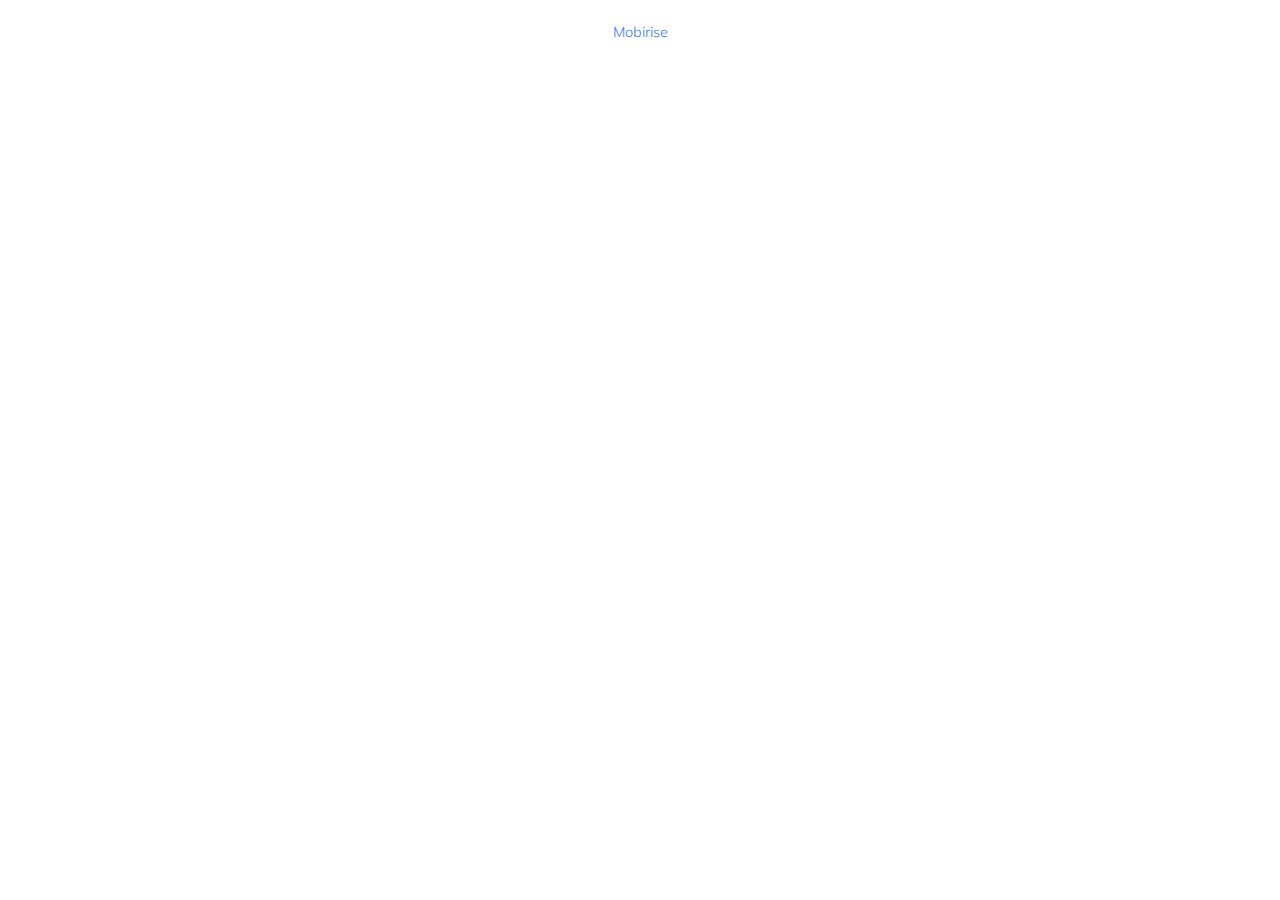
==== commit d26aa4d9: "commit lan 2" ====
--- a/index.html
+++ b/index.html
@@ -26,55 +26,7 @@
 </head>
 <body>
   
-  <section data-bs-version="5.1" class="gallery1 cid-tYwrLedMAJ" id="gallery1-a4">
-    
-    
-    <div class="container">
-        <div class="mbr-section-head">
-            <h4 class="mbr-section-title mbr-fonts-style align-center mb-0 display-2">
-                <strong>Gallery</strong></h4>
-            
-        </div>
-        <div class="row mt-4">
-            <div class="item features-image сol-12 col-md-6 col-lg-6">
-                <div class="item-wrapper">
-                    <div class="item-img">
-                        <img src="assets/images/features1.webp" alt="Mobirise Website Builder">
-                    </div>
-                    
-                    
-                </div>
-            </div>
-            <div class="item features-image сol-12 col-md-6 col-lg-6">
-                <div class="item-wrapper">
-                    <div class="item-img">
-                        <img src="assets/images/features2.webp" alt="Mobirise Website Builder">
-                    </div>
-                    
-                    
-                </div>
-            </div>
-            <div class="item features-image сol-12 col-md-6 col-lg-6">
-                <div class="item-wrapper">
-                    <div class="item-img">
-                        <img src="assets/images/features3.webp" alt="Mobirise Website Builder">
-                    </div>
-                    
-                    
-                </div>
-            </div>
-            <div class="item features-image сol-12 col-md-6 col-lg-6">
-                <div class="item-wrapper">
-                    <div class="item-img">
-                        <img src="assets/images/features4.webp" alt="Mobirise Website Builder" title="">
-                    </div>
-                    
-                    
-                </div>
-            </div>
-        </div>
-    </div>
-</section><section class="display-7" style="padding: 0;align-items: center;justify-content: center;flex-wrap: wrap;    align-content: center;display: flex;position: relative;height: 4rem;"><a href="https://mobiri.se/2991705" style="flex: 1 1;height: 4rem;position: absolute;width: 100%;z-index: 1;"><img alt="" style="height: 4rem;" src="[data-uri]"></a><p style="margin: 0;text-align: center;" class="display-7">&#8204;</p><a style="z-index:1" href="https://mobirise.com/builder/ai-website-generator.html">AI Website Generator</a></section><script src="assets/bootstrap/js/bootstrap.bundle.min.js"></script>  <script src="assets/smoothscroll/smooth-scroll.js"></script>  <script src="assets/ytplayer/index.js"></script>  <script src="assets/theme/js/script.js"></script>  
+  <section class="display-7" style="padding: 0;align-items: center;justify-content: center;flex-wrap: wrap;    align-content: center;display: flex;position: relative;height: 4rem;"><a href="https://mobiri.se/2991705" style="flex: 1 1;height: 4rem;position: absolute;width: 100%;z-index: 1;"><img alt="" style="height: 4rem;" src="[data-uri]"></a><p style="margin: 0;text-align: center;" class="display-7">&#8204;</p><a style="z-index:1" href="https://mobirise.com">Mobirise </a></section><script src="assets/bootstrap/js/bootstrap.bundle.min.js"></script>  <script src="assets/smoothscroll/smooth-scroll.js"></script>  <script src="assets/ytplayer/index.js"></script>  <script src="assets/theme/js/script.js"></script>  
   
   
  <div id="scrollToTop" class="scrollToTop mbr-arrow-up"><a style="text-align: center;"><i class="mbr-arrow-up-icon mbr-arrow-up-icon-cm cm-icon cm-icon-smallarrow-up"></i></a></div>
--- a/assets/mobirise/css/mbr-additional.css
+++ b/assets/mobirise/css/mbr-additional.css
@@ -701,56 +701,6 @@
 }
 a {
   transition: color 0.6s;
-}
-.cid-tYwrLedMAJ {
-  padding-top: 6rem;
-  padding-bottom: 6rem;
-  background-color: #ffffff;
-}
-.cid-tYwrLedMAJ img,
-.cid-tYwrLedMAJ .item-img {
-  width: 100%;
-}
-.cid-tYwrLedMAJ .item:focus,
-.cid-tYwrLedMAJ span:focus {
-  outline: none;
-}
-.cid-tYwrLedMAJ .item {
-  cursor: pointer;
-  margin-bottom: 2rem;
-  position: relative;
-}
-.cid-tYwrLedMAJ .row {
-  margin-left: 0;
-  margin-right: 0;
-}
-.cid-tYwrLedMAJ .item {
-  padding: 0;
-  margin: 0;
-}
-.cid-tYwrLedMAJ .item-wrapper {
-  position: unset;
-  border-radius: 4px;
-  background: #fafafa;
-  height: 100%;
-  display: flex;
-  flex-flow: column nowrap;
-}
-@media (min-width: 992px) {
-  .cid-tYwrLedMAJ .item-wrapper .item-content {
-    padding: 2rem;
-  }
-}
-@media (max-width: 991px) {
-  .cid-tYwrLedMAJ .item-wrapper .item-content {
-    padding: 1rem;
-  }
-}
-.cid-tYwrLedMAJ .mbr-section-btn {
-  margin-top: auto !important;
-}
-.cid-tYwrLedMAJ .mbr-section-title {
-  color: #232323;
 }
 .cid-sFGzlAXw3z .navbar-dropdown {
   position: relative !important;
@@ -6540,7 +6490,7 @@
   transition: all 0.3s;
   border-bottom: 1px solid transparent;
   position: absolute;
-  background: rgba(255, 255, 255, 0.5);
+  background: #ffffff;
 }
 .cid-uqN61B20qg .navbar.opened {
   transition: all 0.3s;
@@ -6785,6 +6735,92 @@
     max-width: calc(100% + 2rem);
     left: -1rem;
   }
+}
+.cid-uqOBJ2EeWG {
+  padding-top: 0rem;
+  padding-bottom: 0rem;
+  background-color: #ffffff;
+}
+.cid-uqOBJ2EeWG .line {
+  background-color: #6592e6;
+  align: center;
+  height: 2px;
+  margin: 0 auto;
+}
+.cid-uqOBJ2EeWG .mbr-text {
+  text-align: left;
+}
+.cid-uqOCgWMraw {
+  padding-top: 0rem;
+  padding-bottom: 0rem;
+  background-color: #ffffff;
+}
+.cid-uqOCgWMraw .line {
+  background-color: #6592e6;
+  align: center;
+  height: 2px;
+  margin: 0 auto;
+}
+.cid-uqOCgWMraw .mbr-text {
+  text-align: left;
+}
+.cid-uqOChw5MTg {
+  padding-top: 0rem;
+  padding-bottom: 0rem;
+  background-color: #ffffff;
+}
+.cid-uqOChw5MTg .line {
+  background-color: #6592e6;
+  align: center;
+  height: 2px;
+  margin: 0 auto;
+}
+.cid-uqOChw5MTg .mbr-text {
+  text-align: left;
+}
+.cid-uqOKLCYZYn {
+  padding-top: 2rem;
+  padding-bottom: 0rem;
+  background-color: #ffffff;
+}
+.cid-uqOKLCYZYn img,
+.cid-uqOKLCYZYn .item-img {
+  width: 100%;
+  height: 100%;
+  object-fit: cover;
+}
+.cid-uqOKLCYZYn .item:focus,
+.cid-uqOKLCYZYn span:focus {
+  outline: none;
+}
+.cid-uqOKLCYZYn .item {
+  cursor: pointer;
+  margin-bottom: 2rem;
+  position: relative;
+}
+.cid-uqOKLCYZYn .item-wrapper {
+  position: unset;
+  border-radius: 4px;
+  background: #fafafa;
+  height: 100%;
+  display: flex;
+  flex-flow: column nowrap;
+}
+@media (min-width: 992px) {
+  .cid-uqOKLCYZYn .item-wrapper .item-content {
+    padding: 2rem;
+  }
+}
+@media (max-width: 991px) {
+  .cid-uqOKLCYZYn .item-wrapper .item-content {
+    padding: 1rem;
+  }
+}
+.cid-uqOKLCYZYn .mbr-section-btn {
+  margin-top: auto !important;
+}
+.cid-uqOKLCYZYn .mbr-section-title {
+  color: #232323;
 }
 .cid-uqM6POf2wr {
   padding-top: 2rem;
@@ -7022,8 +7058,8 @@
   text-align: left;
 }
 .cid-uqMLUSNjC2 {
-  padding-top: 4rem;
-  padding-bottom: 2rem;
+  padding-top: 3rem;
+  padding-bottom: 1rem;
   background-color: #ffffff;
 }
 .cid-uqMLUSNjC2 img,
--- a/assets/mobirise/css/mbr-additional.css
+++ b/assets/mobirise/css/mbr-additional.css
@@ -701,56 +701,6 @@
 }
 a {
   transition: color 0.6s;
-}
-.cid-tYwrLedMAJ {
-  padding-top: 6rem;
-  padding-bottom: 6rem;
-  background-color: #ffffff;
-}
-.cid-tYwrLedMAJ img,
-.cid-tYwrLedMAJ .item-img {
-  width: 100%;
-}
-.cid-tYwrLedMAJ .item:focus,
-.cid-tYwrLedMAJ span:focus {
-  outline: none;
-}
-.cid-tYwrLedMAJ .item {
-  cursor: pointer;
-  margin-bottom: 2rem;
-  position: relative;
-}
-.cid-tYwrLedMAJ .row {
-  margin-left: 0;
-  margin-right: 0;
-}
-.cid-tYwrLedMAJ .item {
-  padding: 0;
-  margin: 0;
-}
-.cid-tYwrLedMAJ .item-wrapper {
-  position: unset;
-  border-radius: 4px;
-  background: #fafafa;
-  height: 100%;
-  display: flex;
-  flex-flow: column nowrap;
-}
-@media (min-width: 992px) {
-  .cid-tYwrLedMAJ .item-wrapper .item-content {
-    padding: 2rem;
-  }
-}
-@media (max-width: 991px) {
-  .cid-tYwrLedMAJ .item-wrapper .item-content {
-    padding: 1rem;
-  }
-}
-.cid-tYwrLedMAJ .mbr-section-btn {
-  margin-top: auto !important;
-}
-.cid-tYwrLedMAJ .mbr-section-title {
-  color: #232323;
 }
 .cid-sFGzlAXw3z .navbar-dropdown {
   position: relative !important;
@@ -6540,7 +6490,7 @@
   transition: all 0.3s;
   border-bottom: 1px solid transparent;
   position: absolute;
-  background: rgba(255, 255, 255, 0.5);
+  background: #ffffff;
 }
 .cid-uqN61B20qg .navbar.opened {
   transition: all 0.3s;
@@ -6785,6 +6735,92 @@
     max-width: calc(100% + 2rem);
     left: -1rem;
   }
+}
+.cid-uqOBJ2EeWG {
+  padding-top: 0rem;
+  padding-bottom: 0rem;
+  background-color: #ffffff;
+}
+.cid-uqOBJ2EeWG .line {
+  background-color: #6592e6;
+  align: center;
+  height: 2px;
+  margin: 0 auto;
+}
+.cid-uqOBJ2EeWG .mbr-text {
+  text-align: left;
+}
+.cid-uqOCgWMraw {
+  padding-top: 0rem;
+  padding-bottom: 0rem;
+  background-color: #ffffff;
+}
+.cid-uqOCgWMraw .line {
+  background-color: #6592e6;
+  align: center;
+  height: 2px;
+  margin: 0 auto;
+}
+.cid-uqOCgWMraw .mbr-text {
+  text-align: left;
+}
+.cid-uqOChw5MTg {
+  padding-top: 0rem;
+  padding-bottom: 0rem;
+  background-color: #ffffff;
+}
+.cid-uqOChw5MTg .line {
+  background-color: #6592e6;
+  align: center;
+  height: 2px;
+  margin: 0 auto;
+}
+.cid-uqOChw5MTg .mbr-text {
+  text-align: left;
+}
+.cid-uqOKLCYZYn {
+  padding-top: 2rem;
+  padding-bottom: 0rem;
+  background-color: #ffffff;
+}
+.cid-uqOKLCYZYn img,
+.cid-uqOKLCYZYn .item-img {
+  width: 100%;
+  height: 100%;
+  object-fit: cover;
+}
+.cid-uqOKLCYZYn .item:focus,
+.cid-uqOKLCYZYn span:focus {
+  outline: none;
+}
+.cid-uqOKLCYZYn .item {
+  cursor: pointer;
+  margin-bottom: 2rem;
+  position: relative;
+}
+.cid-uqOKLCYZYn .item-wrapper {
+  position: unset;
+  border-radius: 4px;
+  background: #fafafa;
+  height: 100%;
+  display: flex;
+  flex-flow: column nowrap;
+}
+@media (min-width: 992px) {
+  .cid-uqOKLCYZYn .item-wrapper .item-content {
+    padding: 2rem;
+  }
+}
+@media (max-width: 991px) {
+  .cid-uqOKLCYZYn .item-wrapper .item-content {
+    padding: 1rem;
+  }
+}
+.cid-uqOKLCYZYn .mbr-section-btn {
+  margin-top: auto !important;
+}
+.cid-uqOKLCYZYn .mbr-section-title {
+  color: #232323;
 }
 .cid-uqM6POf2wr {
   padding-top: 2rem;
@@ -7022,8 +7058,8 @@
   text-align: left;
 }
 .cid-uqMLUSNjC2 {
-  padding-top: 4rem;
-  padding-bottom: 2rem;
+  padding-top: 3rem;
+  padding-bottom: 1rem;
   background-color: #ffffff;
 }
 .cid-uqMLUSNjC2 img,
